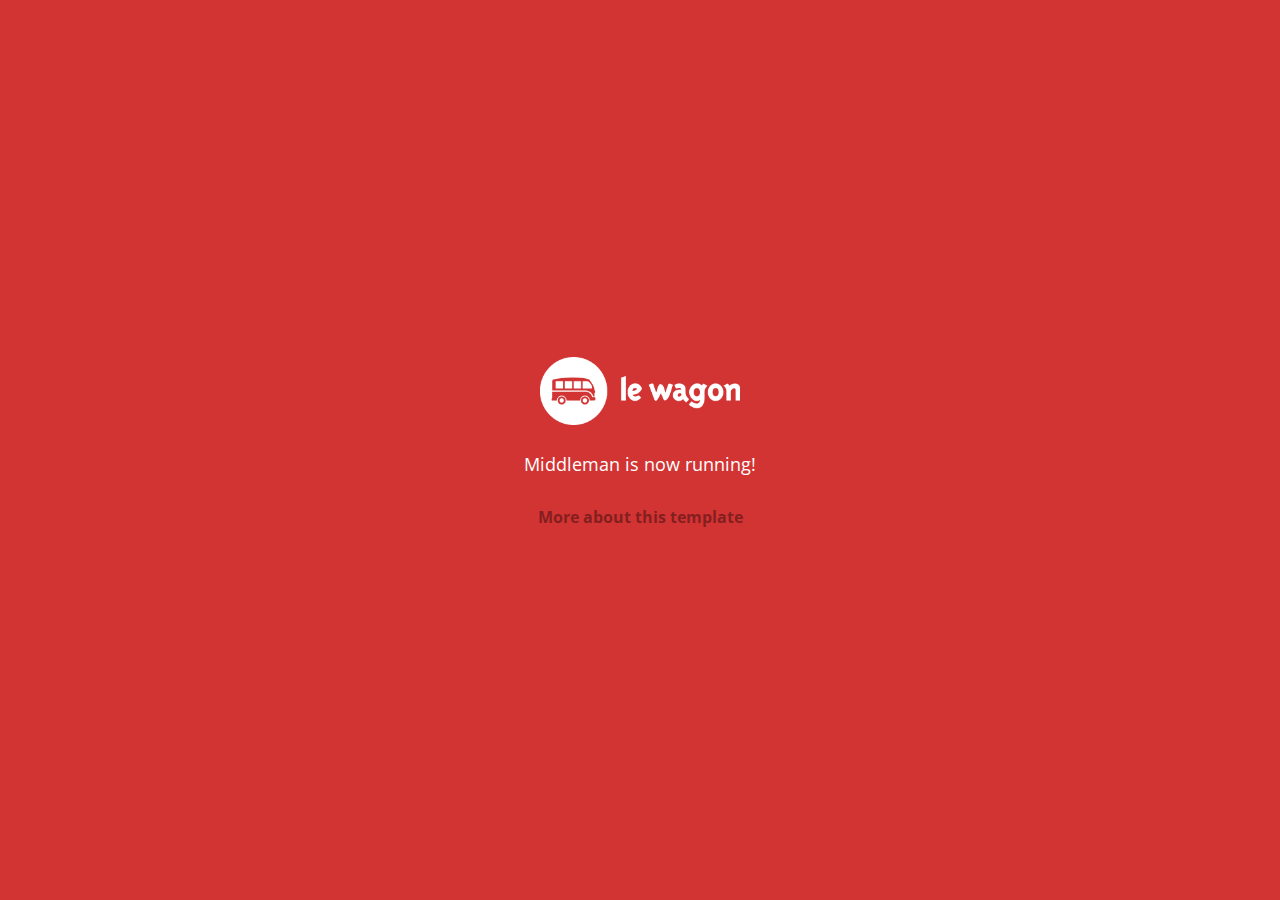
==== index.html @ 6f1a7b97 "Automated commit at 2018-03-19 13:56:42 UTC by middleman-deploy 2.0.0-alpha" ====
<!doctype html>
<html>
  <head>
    <meta charset="utf-8">
    <meta http-equiv="x-ua-compatible" content="ie=edge">
    <meta name="viewport"
          content="width=device-width, initial-scale=1, shrink-to-fit=no">
    <!-- Use the title from a page's frontmatter if it has one -->
    <title>Le Wagon - Middleman</title>
    <link href="stylesheets/application-3c48b980.css" rel="stylesheet" />
    <script src="javascripts/application-93de88c9.js"></script>
    <link href="images/favicon-f15af148.png" rel="icon" type="image/png" />
  </head>
  <body>
    <div id="home">
  <div class="home-content">
    <img src="images/logo-acc9c0ec.png" width="200" alt="Logo" />
    <p>
      Middleman is now running!
    </p>
    <p class="about">
      <a href="about.html">More about this template</a>
    </p>
  </div>
</div>

  </body>
</html>
---- stylesheets/application-3c48b980.css ----
@import url("https://fonts.googleapis.com/css?family=Open+Sans:400,300,700|Raleway:400,100,300,700,500");/*!
 * Bootstrap v3.3.7 (http://getbootstrap.com)
 * Copyright 2011-2016 Twitter, Inc.
 * Licensed under MIT (https://github.com/twbs/bootstrap/blob/master/LICENSE)
 *//*! normalize.css v3.0.3 | MIT License | github.com/necolas/normalize.css */html{font-family:sans-serif;-ms-text-size-adjust:100%;-webkit-text-size-adjust:100%}body{margin:0}article,aside,details,figcaption,figure,footer,header,hgroup,main,menu,nav,section,summary{display:block}audio,canvas,progress,video{display:inline-block;vertical-align:baseline}audio:not([controls]){display:none;height:0}[hidden],template{display:none}a{background-color:transparent}a:active,a:hover{outline:0}abbr[title]{border-bottom:1px dotted}b,strong{font-weight:bold}dfn{font-style:italic}h1{font-size:2em;margin:0.67em 0}mark{background:#ff0;color:#000}small{font-size:80%}sub,sup{font-size:75%;line-height:0;position:relative;vertical-align:baseline}sup{top:-0.5em}sub{bottom:-0.25em}img{border:0}svg:not(:root){overflow:hidden}figure{margin:1em 40px}hr{-webkit-box-sizing:content-box;box-sizing:content-box;height:0}pre{overflow:auto}code,kbd,pre,samp{font-family:monospace, monospace;font-size:1em}button,input,optgroup,select,textarea{color:inherit;font:inherit;margin:0}button{overflow:visible}button,select{text-transform:none}button,html input[type="button"],input[type="reset"],input[type="submit"]{-webkit-appearance:button;cursor:pointer}button[disabled],html input[disabled]{cursor:default}button::-moz-focus-inner,input::-moz-focus-inner{border:0;padding:0}input{line-height:normal}input[type="checkbox"],input[type="radio"]{-webkit-box-sizing:border-box;box-sizing:border-box;padding:0}input[type="number"]::-webkit-inner-spin-button,input[type="number"]::-webkit-outer-spin-button{height:auto}input[type="search"]{-webkit-appearance:textfield;-webkit-box-sizing:content-box;box-sizing:content-box}input[type="search"]::-webkit-search-cancel-button,input[type="search"]::-webkit-search-decoration{-webkit-appearance:none}fieldset{border:1px solid #c0c0c0;margin:0 2px;padding:0.35em 0.625em 0.75em}legend{border:0;padding:0}textarea{overflow:auto}optgroup{font-weight:bold}table{border-collapse:collapse;border-spacing:0}td,th{padding:0}/*! Source: https://github.com/h5bp/html5-boilerplate/blob/master/src/css/main.css */@media print{*,*:before,*:after{background:transparent !important;color:#000 !important;-webkit-box-shadow:none !important;box-shadow:none !important;text-shadow:none !important}a,a:visited{text-decoration:underline}a[href]:after{content:" (" attr(href) ")"}abbr[title]:after{content:" (" attr(title) ")"}a[href^="#"]:after,a[href^="javascript:"]:after{content:""}pre,blockquote{border:1px solid #999;page-break-inside:avoid}thead{display:table-header-group}tr,img{page-break-inside:avoid}img{max-width:100% !important}p,h2,h3{orphans:3;widows:3}h2,h3{page-break-after:avoid}.navbar{display:none}.btn>.caret,.dropup>.btn>.caret{border-top-color:#000 !important}.label{border:1px solid #000}.table{border-collapse:collapse !important}.table td,.table th{background-color:#fff !important}.table-bordered th,.table-bordered td{border:1px solid #ddd !important}}@font-face{font-family:'Glyphicons Halflings';src:url("../assets/bootstrap/glyphicons-halflings-regular-86b6f62b.eot");src:url("../assets/bootstrap/glyphicons-halflings-regular-86b6f62b.eot?#iefix") format("embedded-opentype"),url("../assets/bootstrap/glyphicons-halflings-regular-ca35b697.woff2") format("woff2"),url("../assets/bootstrap/glyphicons-halflings-regular-278e49a8.woff") format("woff"),url("../assets/bootstrap/glyphicons-halflings-regular-44bc1850.ttf") format("truetype"),url("../assets/bootstrap/glyphicons-halflings-regular-de51a849.svg#glyphicons_halflingsregular") format("svg")}.glyphicon{position:relative;top:1px;display:inline-block;font-family:'Glyphicons Halflings';font-style:normal;font-weight:normal;line-height:1;-webkit-font-smoothing:antialiased;-moz-osx-font-smoothing:grayscale}.glyphicon-asterisk:before{content:"\002a"}.glyphicon-plus:before{content:"\002b"}.glyphicon-euro:before,.glyphicon-eur:before{content:"\20ac"}.glyphicon-minus:before{content:"\2212"}.glyphicon-cloud:before{content:"\2601"}.glyphicon-envelope:before{content:"\2709"}.glyphicon-pencil:before{content:"\270f"}.glyphicon-glass:before{content:"\e001"}.glyphicon-music:before{content:"\e002"}.glyphicon-search:before{content:"\e003"}.glyphicon-heart:before{content:"\e005"}.glyphicon-star:before{content:"\e006"}.glyphicon-star-empty:before{content:"\e007"}.glyphicon-user:before{content:"\e008"}.glyphicon-film:before{content:"\e009"}.glyphicon-th-large:before{content:"\e010"}.glyphicon-th:before{content:"\e011"}.glyphicon-th-list:before{content:"\e012"}.glyphicon-ok:before{content:"\e013"}.glyphicon-remove:before{content:"\e014"}.glyphicon-zoom-in:before{content:"\e015"}.glyphicon-zoom-out:before{content:"\e016"}.glyphicon-off:before{content:"\e017"}.glyphicon-signal:before{content:"\e018"}.glyphicon-cog:before{content:"\e019"}.glyphicon-trash:before{content:"\e020"}.glyphicon-home:before{content:"\e021"}.glyphicon-file:before{content:"\e022"}.glyphicon-time:before{content:"\e023"}.glyphicon-road:before{content:"\e024"}.glyphicon-download-alt:before{content:"\e025"}.glyphicon-download:before{content:"\e026"}.glyphicon-upload:before{content:"\e027"}.glyphicon-inbox:before{content:"\e028"}.glyphicon-play-circle:before{content:"\e029"}.glyphicon-repeat:before{content:"\e030"}.glyphicon-refresh:before{content:"\e031"}.glyphicon-list-alt:before{content:"\e032"}.glyphicon-lock:before{content:"\e033"}.glyphicon-flag:before{content:"\e034"}.glyphicon-headphones:before{content:"\e035"}.glyphicon-volume-off:before{content:"\e036"}.glyphicon-volume-down:before{content:"\e037"}.glyphicon-volume-up:before{content:"\e038"}.glyphicon-qrcode:before{content:"\e039"}.glyphicon-barcode:before{content:"\e040"}.glyphicon-tag:before{content:"\e041"}.glyphicon-tags:before{content:"\e042"}.glyphicon-book:before{content:"\e043"}.glyphicon-bookmark:before{content:"\e044"}.glyphicon-print:before{content:"\e045"}.glyphicon-camera:before{content:"\e046"}.glyphicon-font:before{content:"\e047"}.glyphicon-bold:before{content:"\e048"}.glyphicon-italic:before{content:"\e049"}.glyphicon-text-height:before{content:"\e050"}.glyphicon-text-width:before{content:"\e051"}.glyphicon-align-left:before{content:"\e052"}.glyphicon-align-center:before{content:"\e053"}.glyphicon-align-right:before{content:"\e054"}.glyphicon-align-justify:before{content:"\e055"}.glyphicon-list:before{content:"\e056"}.glyphicon-indent-left:before{content:"\e057"}.glyphicon-indent-right:before{content:"\e058"}.glyphicon-facetime-video:before{content:"\e059"}.glyphicon-picture:before{content:"\e060"}.glyphicon-map-marker:before{content:"\e062"}.glyphicon-adjust:before{content:"\e063"}.glyphicon-tint:before{content:"\e064"}.glyphicon-edit:before{content:"\e065"}.glyphicon-share:before{content:"\e066"}.glyphicon-check:before{content:"\e067"}.glyphicon-move:before{content:"\e068"}.glyphicon-step-backward:before{content:"\e069"}.glyphicon-fast-backward:before{content:"\e070"}.glyphicon-backward:before{content:"\e071"}.glyphicon-play:before{content:"\e072"}.glyphicon-pause:before{content:"\e073"}.glyphicon-stop:before{content:"\e074"}.glyphicon-forward:before{content:"\e075"}.glyphicon-fast-forward:before{content:"\e076"}.glyphicon-step-forward:before{content:"\e077"}.glyphicon-eject:before{content:"\e078"}.glyphicon-chevron-left:before{content:"\e079"}.glyphicon-chevron-right:before{content:"\e080"}.glyphicon-plus-sign:before{content:"\e081"}.glyphicon-minus-sign:before{content:"\e082"}.glyphicon-remove-sign:before{content:"\e083"}.glyphicon-ok-sign:before{content:"\e084"}.glyphicon-question-sign:before{content:"\e085"}.glyphicon-info-sign:before{content:"\e086"}.glyphicon-screenshot:before{content:"\e087"}.glyphicon-remove-circle:before{content:"\e088"}.glyphicon-ok-circle:before{content:"\e089"}.glyphicon-ban-circle:before{content:"\e090"}.glyphicon-arrow-left:before{content:"\e091"}.glyphicon-arrow-right:before{content:"\e092"}.glyphicon-arrow-up:before{content:"\e093"}.glyphicon-arrow-down:before{content:"\e094"}.glyphicon-share-alt:before{content:"\e095"}.glyphicon-resize-full:before{content:"\e096"}.glyphicon-resize-small:before{content:"\e097"}.glyphicon-exclamation-sign:before{content:"\e101"}.glyphicon-gift:before{content:"\e102"}.glyphicon-leaf:before{content:"\e103"}.glyphicon-fire:before{content:"\e104"}.glyphicon-eye-open:before{content:"\e105"}.glyphicon-eye-close:before{content:"\e106"}.glyphicon-warning-sign:before{content:"\e107"}.glyphicon-plane:before{content:"\e108"}.glyphicon-calendar:before{content:"\e109"}.glyphicon-random:before{content:"\e110"}.glyphicon-comment:before{content:"\e111"}.glyphicon-magnet:before{content:"\e112"}.glyphicon-chevron-up:before{content:"\e113"}.glyphicon-chevron-down:before{content:"\e114"}.glyphicon-retweet:before{content:"\e115"}.glyphicon-shopping-cart:before{content:"\e116"}.glyphicon-folder-close:before{content:"\e117"}.glyphicon-folder-open:before{content:"\e118"}.glyphicon-resize-vertical:before{content:"\e119"}.glyphicon-resize-horizontal:before{content:"\e120"}.glyphicon-hdd:before{content:"\e121"}.glyphicon-bullhorn:before{content:"\e122"}.glyphicon-bell:before{content:"\e123"}.glyphicon-certificate:before{content:"\e124"}.glyphicon-thumbs-up:before{content:"\e125"}.glyphicon-thumbs-down:before{content:"\e126"}.glyphicon-hand-right:before{content:"\e127"}.glyphicon-hand-left:before{content:"\e128"}.glyphicon-hand-up:before{content:"\e129"}.glyphicon-hand-down:before{content:"\e130"}.glyphicon-circle-arrow-right:before{content:"\e131"}.glyphicon-circle-arrow-left:before{content:"\e132"}.glyphicon-circle-arrow-up:before{content:"\e133"}.glyphicon-circle-arrow-down:before{content:"\e134"}.glyphicon-globe:before{content:"\e135"}.glyphicon-wrench:before{content:"\e136"}.glyphicon-tasks:before{content:"\e137"}.glyphicon-filter:before{content:"\e138"}.glyphicon-briefcase:before{content:"\e139"}.glyphicon-fullscreen:before{content:"\e140"}.glyphicon-dashboard:before{content:"\e141"}.glyphicon-paperclip:before{content:"\e142"}.glyphicon-heart-empty:before{content:"\e143"}.glyphicon-link:before{content:"\e144"}.glyphicon-phone:before{content:"\e145"}.glyphicon-pushpin:before{content:"\e146"}.glyphicon-usd:before{content:"\e148"}.glyphicon-gbp:before{content:"\e149"}.glyphicon-sort:before{content:"\e150"}.glyphicon-sort-by-alphabet:before{content:"\e151"}.glyphicon-sort-by-alphabet-alt:before{content:"\e152"}.glyphicon-sort-by-order:before{content:"\e153"}.glyphicon-sort-by-order-alt:before{content:"\e154"}.glyphicon-sort-by-attributes:before{content:"\e155"}.glyphicon-sort-by-attributes-alt:before{content:"\e156"}.glyphicon-unchecked:before{content:"\e157"}.glyphicon-expand:before{content:"\e158"}.glyphicon-collapse-down:before{content:"\e159"}.glyphicon-collapse-up:before{content:"\e160"}.glyphicon-log-in:before{content:"\e161"}.glyphicon-flash:before{content:"\e162"}.glyphicon-log-out:before{content:"\e163"}.glyphicon-new-window:before{content:"\e164"}.glyphicon-record:before{content:"\e165"}.glyphicon-save:before{content:"\e166"}.glyphicon-open:before{content:"\e167"}.glyphicon-saved:before{content:"\e168"}.glyphicon-import:before{content:"\e169"}.glyphicon-export:before{content:"\e170"}.glyphicon-send:before{content:"\e171"}.glyphicon-floppy-disk:before{content:"\e172"}.glyphicon-floppy-saved:before{content:"\e173"}.glyphicon-floppy-remove:before{content:"\e174"}.glyphicon-floppy-save:before{content:"\e175"}.glyphicon-floppy-open:before{content:"\e176"}.glyphicon-credit-card:before{content:"\e177"}.glyphicon-transfer:before{content:"\e178"}.glyphicon-cutlery:before{content:"\e179"}.glyphicon-header:before{content:"\e180"}.glyphicon-compressed:before{content:"\e181"}.glyphicon-earphone:before{content:"\e182"}.glyphicon-phone-alt:before{content:"\e183"}.glyphicon-tower:before{content:"\e184"}.glyphicon-stats:before{content:"\e185"}.glyphicon-sd-video:before{content:"\e186"}.glyphicon-hd-video:before{content:"\e187"}.glyphicon-subtitles:before{content:"\e188"}.glyphicon-sound-stereo:before{content:"\e189"}.glyphicon-sound-dolby:before{content:"\e190"}.glyphicon-sound-5-1:before{content:"\e191"}.glyphicon-sound-6-1:before{content:"\e192"}.glyphicon-sound-7-1:before{content:"\e193"}.glyphicon-copyright-mark:before{content:"\e194"}.glyphicon-registration-mark:before{content:"\e195"}.glyphicon-cloud-download:before{content:"\e197"}.glyphicon-cloud-upload:before{content:"\e198"}.glyphicon-tree-conifer:before{content:"\e199"}.glyphicon-tree-deciduous:before{content:"\e200"}.glyphicon-cd:before{content:"\e201"}.glyphicon-save-file:before{content:"\e202"}.glyphicon-open-file:before{content:"\e203"}.glyphicon-level-up:before{content:"\e204"}.glyphicon-copy:before{content:"\e205"}.glyphicon-paste:before{content:"\e206"}.glyphicon-alert:before{content:"\e209"}.glyphicon-equalizer:before{content:"\e210"}.glyphicon-king:before{content:"\e211"}.glyphicon-queen:before{content:"\e212"}.glyphicon-pawn:before{content:"\e213"}.glyphicon-bishop:before{content:"\e214"}.glyphicon-knight:before{content:"\e215"}.glyphicon-baby-formula:before{content:"\e216"}.glyphicon-tent:before{content:"\26fa"}.glyphicon-blackboard:before{content:"\e218"}.glyphicon-bed:before{content:"\e219"}.glyphicon-apple:before{content:"\f8ff"}.glyphicon-erase:before{content:"\e221"}.glyphicon-hourglass:before{content:"\231b"}.glyphicon-lamp:before{content:"\e223"}.glyphicon-duplicate:before{content:"\e224"}.glyphicon-piggy-bank:before{content:"\e225"}.glyphicon-scissors:before{content:"\e226"}.glyphicon-bitcoin:before{content:"\e227"}.glyphicon-btc:before{content:"\e227"}.glyphicon-xbt:before{content:"\e227"}.glyphicon-yen:before{content:"\00a5"}.glyphicon-jpy:before{content:"\00a5"}.glyphicon-ruble:before{content:"\20bd"}.glyphicon-rub:before{content:"\20bd"}.glyphicon-scale:before{content:"\e230"}.glyphicon-ice-lolly:before{content:"\e231"}.glyphicon-ice-lolly-tasted:before{content:"\e232"}.glyphicon-education:before{content:"\e233"}.glyphicon-option-horizontal:before{content:"\e234"}.glyphicon-option-vertical:before{content:"\e235"}.glyphicon-menu-hamburger:before{content:"\e236"}.glyphicon-modal-window:before{content:"\e237"}.glyphicon-oil:before{content:"\e238"}.glyphicon-grain:before{content:"\e239"}.glyphicon-sunglasses:before{content:"\e240"}.glyphicon-text-size:before{content:"\e241"}.glyphicon-text-color:before{content:"\e242"}.glyphicon-text-background:before{content:"\e243"}.glyphicon-object-align-top:before{content:"\e244"}.glyphicon-object-align-bottom:before{content:"\e245"}.glyphicon-object-align-horizontal:before{content:"\e246"}.glyphicon-object-align-left:before{content:"\e247"}.glyphicon-object-align-vertical:before{content:"\e248"}.glyphicon-object-align-right:before{content:"\e249"}.glyphicon-triangle-right:before{content:"\e250"}.glyphicon-triangle-left:before{content:"\e251"}.glyphicon-triangle-bottom:before{content:"\e252"}.glyphicon-triangle-top:before{content:"\e253"}.glyphicon-console:before{content:"\e254"}.glyphicon-superscript:before{content:"\e255"}.glyphicon-subscript:before{content:"\e256"}.glyphicon-menu-left:before{content:"\e257"}.glyphicon-menu-right:before{content:"\e258"}.glyphicon-menu-down:before{content:"\e259"}.glyphicon-menu-up:before{content:"\e260"}*{-webkit-box-sizing:border-box;box-sizing:border-box}*:before,*:after{-webkit-box-sizing:border-box;box-sizing:border-box}html{font-size:10px;-webkit-tap-highlight-color:transparent}body{font-family:"Open Sans", "Helvetica", "sans-serif";font-size:18px;line-height:1.42857143;color:#333333;background-color:#F4F4F4}input,button,select,textarea{font-family:inherit;font-size:inherit;line-height:inherit}a{color:#469AE0;text-decoration:none}a:hover,a:focus{color:#1f74ba;text-decoration:underline}a:focus{outline:5px auto -webkit-focus-ring-color;outline-offset:-2px}figure{margin:0}img{vertical-align:middle}.img-responsive{display:block;max-width:100%;height:auto}.img-rounded{border-radius:2px}.img-thumbnail{padding:4px;line-height:1.42857143;background-color:#F4F4F4;border:1px solid #ddd;border-radius:2px;-webkit-transition:all 0.2s ease-in-out;transition:all 0.2s ease-in-out;display:inline-block;max-width:100%;height:auto}.img-circle{border-radius:50%}hr{margin-top:25px;margin-bottom:25px;border:0;border-top:1px solid #eeeeee}.sr-only{position:absolute;width:1px;height:1px;margin:-1px;padding:0;overflow:hidden;clip:rect(0, 0, 0, 0);border:0}.sr-only-focusable:active,.sr-only-focusable:focus{position:static;width:auto;height:auto;margin:0;overflow:visible;clip:auto}[role="button"]{cursor:pointer}h1,h2,h3,h4,h5,h6,.h1,.h2,.h3,.h4,.h5,.h6{font-family:"Raleway", "Helvetica", "sans-serif";font-weight:500;line-height:1.1;color:inherit}h1 small,h1 .small,h2 small,h2 .small,h3 small,h3 .small,h4 small,h4 .small,h5 small,h5 .small,h6 small,h6 .small,.h1 small,.h1 .small,.h2 small,.h2 .small,.h3 small,.h3 .small,.h4 small,.h4 .small,.h5 small,.h5 .small,.h6 small,.h6 .small{font-weight:normal;line-height:1;color:#777777}h1,.h1,h2,.h2,h3,.h3{margin-top:25px;margin-bottom:12.5px}h1 small,h1 .small,.h1 small,.h1 .small,h2 small,h2 .small,.h2 small,.h2 .small,h3 small,h3 .small,.h3 small,.h3 .small{font-size:65%}h4,.h4,h5,.h5,h6,.h6{margin-top:12.5px;margin-bottom:12.5px}h4 small,h4 .small,.h4 small,.h4 .small,h5 small,h5 .small,.h5 small,.h5 .small,h6 small,h6 .small,.h6 small,.h6 .small{font-size:75%}h1,.h1{font-size:46px}h2,.h2{font-size:38px}h3,.h3{font-size:31px}h4,.h4{font-size:23px}h5,.h5{font-size:18px}h6,.h6{font-size:16px}p{margin:0 0 12.5px}.lead{margin-bottom:25px;font-size:20px;font-weight:300;line-height:1.4}@media (min-width: 768px){.lead{font-size:27px}}small,.small{font-size:88%}mark,.mark{background-color:#fcf8e3;padding:.2em}.text-left{text-align:left}.text-right{text-align:right}.text-center{text-align:center}.text-justify{text-align:justify}.text-nowrap{white-space:nowrap}.text-lowercase{text-transform:lowercase}.text-uppercase,.initialism{text-transform:uppercase}.text-capitalize{text-transform:capitalize}.text-muted{color:#777777}.text-primary{color:#469AE0}a.text-primary:hover,a.text-primary:focus{color:#2381d0}.text-success{color:#3c763d}a.text-success:hover,a.text-success:focus{color:#2b542c}.text-info{color:#31708f}a.text-info:hover,a.text-info:focus{color:#245269}.text-warning{color:#8a6d3b}a.text-warning:hover,a.text-warning:focus{color:#66512c}.text-danger{color:#a94442}a.text-danger:hover,a.text-danger:focus{color:#843534}.bg-primary{color:#fff}.bg-primary{background-color:#469AE0}a.bg-primary:hover,a.bg-primary:focus{background-color:#2381d0}.bg-success{background-color:#dff0d8}a.bg-success:hover,a.bg-success:focus{background-color:#c1e2b3}.bg-info{background-color:#d9edf7}a.bg-info:hover,a.bg-info:focus{background-color:#afd9ee}.bg-warning{background-color:#fcf8e3}a.bg-warning:hover,a.bg-warning:focus{background-color:#f7ecb5}.bg-danger{background-color:#f2dede}a.bg-danger:hover,a.bg-danger:focus{background-color:#e4b9b9}.page-header{padding-bottom:11.5px;margin:50px 0 25px;border-bottom:1px solid #eeeeee}ul,ol{margin-top:0;margin-bottom:12.5px}ul ul,ul ol,ol ul,ol ol{margin-bottom:0}.list-unstyled{padding-left:0;list-style:none}.list-inline{padding-left:0;list-style:none;margin-left:-5px}.list-inline>li{display:inline-block;padding-left:5px;padding-right:5px}dl{margin-top:0;margin-bottom:25px}dt,dd{line-height:1.42857143}dt{font-weight:bold}dd{margin-left:0}.dl-horizontal dd:before,.dl-horizontal dd:after{content:" ";display:table}.dl-horizontal dd:after{clear:both}@media (min-width: 768px){.dl-horizontal dt{float:left;width:160px;clear:left;text-align:right;overflow:hidden;text-overflow:ellipsis;white-space:nowrap}.dl-horizontal dd{margin-left:180px}}abbr[title],abbr[data-original-title]{cursor:help;border-bottom:1px dotted #777777}.initialism{font-size:90%}blockquote{padding:12.5px 25px;margin:0 0 25px;font-size:22.5px;border-left:5px solid #eeeeee}blockquote p:last-child,blockquote ul:last-child,blockquote ol:last-child{margin-bottom:0}blockquote footer,blockquote small,blockquote .small{display:block;font-size:80%;line-height:1.42857143;color:#777777}blockquote footer:before,blockquote small:before,blockquote .small:before{content:'\2014 \00A0'}.blockquote-reverse,blockquote.pull-right{padding-right:15px;padding-left:0;border-right:5px solid #eeeeee;border-left:0;text-align:right}.blockquote-reverse footer:before,.blockquote-reverse small:before,.blockquote-reverse .small:before,blockquote.pull-right footer:before,blockquote.pull-right small:before,blockquote.pull-right .small:before{content:''}.blockquote-reverse footer:after,.blockquote-reverse small:after,.blockquote-reverse .small:after,blockquote.pull-right footer:after,blockquote.pull-right small:after,blockquote.pull-right .small:after{content:'\00A0 \2014'}address{margin-bottom:25px;font-style:normal;line-height:1.42857143}code,kbd,pre,samp{font-family:Menlo, Monaco, Consolas, "Courier New", monospace}code{padding:2px 4px;font-size:90%;color:#c7254e;background-color:#f9f2f4;border-radius:2px}kbd{padding:2px 4px;font-size:90%;color:#fff;background-color:#333;border-radius:2px;-webkit-box-shadow:inset 0 -1px 0 rgba(0,0,0,0.25);box-shadow:inset 0 -1px 0 rgba(0,0,0,0.25)}kbd kbd{padding:0;font-size:100%;font-weight:bold;-webkit-box-shadow:none;box-shadow:none}pre{display:block;padding:12px;margin:0 0 12.5px;font-size:17px;line-height:1.42857143;word-break:break-all;word-wrap:break-word;color:#333333;background-color:#f5f5f5;border:1px solid #ccc;border-radius:2px}pre code{padding:0;font-size:inherit;color:inherit;white-space:pre-wrap;background-color:transparent;border-radius:0}.pre-scrollable{max-height:340px;overflow-y:scroll}.container{margin-right:auto;margin-left:auto;padding-left:15px;padding-right:15px}.container:before,.container:after{content:" ";display:table}.container:after{clear:both}@media (min-width: 768px){.container{width:750px}}@media (min-width: 992px){.container{width:970px}}@media (min-width: 1200px){.container{width:1170px}}.container-fluid{margin-right:auto;margin-left:auto;padding-left:15px;padding-right:15px}.container-fluid:before,.container-fluid:after{content:" ";display:table}.container-fluid:after{clear:both}.row{margin-left:-15px;margin-right:-15px}.row:before,.row:after{content:" ";display:table}.row:after{clear:both}.col-xs-1,.col-sm-1,.col-md-1,.col-lg-1,.col-xs-2,.col-sm-2,.col-md-2,.col-lg-2,.col-xs-3,.col-sm-3,.col-md-3,.col-lg-3,.col-xs-4,.col-sm-4,.col-md-4,.col-lg-4,.col-xs-5,.col-sm-5,.col-md-5,.col-lg-5,.col-xs-6,.col-sm-6,.col-md-6,.col-lg-6,.col-xs-7,.col-sm-7,.col-md-7,.col-lg-7,.col-xs-8,.col-sm-8,.col-md-8,.col-lg-8,.col-xs-9,.col-sm-9,.col-md-9,.col-lg-9,.col-xs-10,.col-sm-10,.col-md-10,.col-lg-10,.col-xs-11,.col-sm-11,.col-md-11,.col-lg-11,.col-xs-12,.col-sm-12,.col-md-12,.col-lg-12{position:relative;min-height:1px;padding-left:15px;padding-right:15px}.col-xs-1,.col-xs-2,.col-xs-3,.col-xs-4,.col-xs-5,.col-xs-6,.col-xs-7,.col-xs-8,.col-xs-9,.col-xs-10,.col-xs-11,.col-xs-12{float:left}.col-xs-1{width:8.33333333%}.col-xs-2{width:16.66666667%}.col-xs-3{width:25%}.col-xs-4{width:33.33333333%}.col-xs-5{width:41.66666667%}.col-xs-6{width:50%}.col-xs-7{width:58.33333333%}.col-xs-8{width:66.66666667%}.col-xs-9{width:75%}.col-xs-10{width:83.33333333%}.col-xs-11{width:91.66666667%}.col-xs-12{width:100%}.col-xs-pull-0{right:auto}.col-xs-pull-1{right:8.33333333%}.col-xs-pull-2{right:16.66666667%}.col-xs-pull-3{right:25%}.col-xs-pull-4{right:33.33333333%}.col-xs-pull-5{right:41.66666667%}.col-xs-pull-6{right:50%}.col-xs-pull-7{right:58.33333333%}.col-xs-pull-8{right:66.66666667%}.col-xs-pull-9{right:75%}.col-xs-pull-10{right:83.33333333%}.col-xs-pull-11{right:91.66666667%}.col-xs-pull-12{right:100%}.col-xs-push-0{left:auto}.col-xs-push-1{left:8.33333333%}.col-xs-push-2{left:16.66666667%}.col-xs-push-3{left:25%}.col-xs-push-4{left:33.33333333%}.col-xs-push-5{left:41.66666667%}.col-xs-push-6{left:50%}.col-xs-push-7{left:58.33333333%}.col-xs-push-8{left:66.66666667%}.col-xs-push-9{left:75%}.col-xs-push-10{left:83.33333333%}.col-xs-push-11{left:91.66666667%}.col-xs-push-12{left:100%}.col-xs-offset-0{margin-left:0%}.col-xs-offset-1{margin-left:8.33333333%}.col-xs-offset-2{margin-left:16.66666667%}.col-xs-offset-3{margin-left:25%}.col-xs-offset-4{margin-left:33.33333333%}.col-xs-offset-5{margin-left:41.66666667%}.col-xs-offset-6{margin-left:50%}.col-xs-offset-7{margin-left:58.33333333%}.col-xs-offset-8{margin-left:66.66666667%}.col-xs-offset-9{margin-left:75%}.col-xs-offset-10{margin-left:83.33333333%}.col-xs-offset-11{margin-left:91.66666667%}.col-xs-offset-12{margin-left:100%}@media (min-width: 768px){.col-sm-1,.col-sm-2,.col-sm-3,.col-sm-4,.col-sm-5,.col-sm-6,.col-sm-7,.col-sm-8,.col-sm-9,.col-sm-10,.col-sm-11,.col-sm-12{float:left}.col-sm-1{width:8.33333333%}.col-sm-2{width:16.66666667%}.col-sm-3{width:25%}.col-sm-4{width:33.33333333%}.col-sm-5{width:41.66666667%}.col-sm-6{width:50%}.col-sm-7{width:58.33333333%}.col-sm-8{width:66.66666667%}.col-sm-9{width:75%}.col-sm-10{width:83.33333333%}.col-sm-11{width:91.66666667%}.col-sm-12{width:100%}.col-sm-pull-0{right:auto}.col-sm-pull-1{right:8.33333333%}.col-sm-pull-2{right:16.66666667%}.col-sm-pull-3{right:25%}.col-sm-pull-4{right:33.33333333%}.col-sm-pull-5{right:41.66666667%}.col-sm-pull-6{right:50%}.col-sm-pull-7{right:58.33333333%}.col-sm-pull-8{right:66.66666667%}.col-sm-pull-9{right:75%}.col-sm-pull-10{right:83.33333333%}.col-sm-pull-11{right:91.66666667%}.col-sm-pull-12{right:100%}.col-sm-push-0{left:auto}.col-sm-push-1{left:8.33333333%}.col-sm-push-2{left:16.66666667%}.col-sm-push-3{left:25%}.col-sm-push-4{left:33.33333333%}.col-sm-push-5{left:41.66666667%}.col-sm-push-6{left:50%}.col-sm-push-7{left:58.33333333%}.col-sm-push-8{left:66.66666667%}.col-sm-push-9{left:75%}.col-sm-push-10{left:83.33333333%}.col-sm-push-11{left:91.66666667%}.col-sm-push-12{left:100%}.col-sm-offset-0{margin-left:0%}.col-sm-offset-1{margin-left:8.33333333%}.col-sm-offset-2{margin-left:16.66666667%}.col-sm-offset-3{margin-left:25%}.col-sm-offset-4{margin-left:33.33333333%}.col-sm-offset-5{margin-left:41.66666667%}.col-sm-offset-6{margin-left:50%}.col-sm-offset-7{margin-left:58.33333333%}.col-sm-offset-8{margin-left:66.66666667%}.col-sm-offset-9{margin-left:75%}.col-sm-offset-10{margin-left:83.33333333%}.col-sm-offset-11{margin-left:91.66666667%}.col-sm-offset-12{margin-left:100%}}@media (min-width: 992px){.col-md-1,.col-md-2,.col-md-3,.col-md-4,.col-md-5,.col-md-6,.col-md-7,.col-md-8,.col-md-9,.col-md-10,.col-md-11,.col-md-12{float:left}.col-md-1{width:8.33333333%}.col-md-2{width:16.66666667%}.col-md-3{width:25%}.col-md-4{width:33.33333333%}.col-md-5{width:41.66666667%}.col-md-6{width:50%}.col-md-7{width:58.33333333%}.col-md-8{width:66.66666667%}.col-md-9{width:75%}.col-md-10{width:83.33333333%}.col-md-11{width:91.66666667%}.col-md-12{width:100%}.col-md-pull-0{right:auto}.col-md-pull-1{right:8.33333333%}.col-md-pull-2{right:16.66666667%}.col-md-pull-3{right:25%}.col-md-pull-4{right:33.33333333%}.col-md-pull-5{right:41.66666667%}.col-md-pull-6{right:50%}.col-md-pull-7{right:58.33333333%}.col-md-pull-8{right:66.66666667%}.col-md-pull-9{right:75%}.col-md-pull-10{right:83.33333333%}.col-md-pull-11{right:91.66666667%}.col-md-pull-12{right:100%}.col-md-push-0{left:auto}.col-md-push-1{left:8.33333333%}.col-md-push-2{left:16.66666667%}.col-md-push-3{left:25%}.col-md-push-4{left:33.33333333%}.col-md-push-5{left:41.66666667%}.col-md-push-6{left:50%}.col-md-push-7{left:58.33333333%}.col-md-push-8{left:66.66666667%}.col-md-push-9{left:75%}.col-md-push-10{left:83.33333333%}.col-md-push-11{left:91.66666667%}.col-md-push-12{left:100%}.col-md-offset-0{margin-left:0%}.col-md-offset-1{margin-left:8.33333333%}.col-md-offset-2{margin-left:16.66666667%}.col-md-offset-3{margin-left:25%}.col-md-offset-4{margin-left:33.33333333%}.col-md-offset-5{margin-left:41.66666667%}.col-md-offset-6{margin-left:50%}.col-md-offset-7{margin-left:58.33333333%}.col-md-offset-8{margin-left:66.66666667%}.col-md-offset-9{margin-left:75%}.col-md-offset-10{margin-left:83.33333333%}.col-md-offset-11{margin-left:91.66666667%}.col-md-offset-12{margin-left:100%}}@media (min-width: 1200px){.col-lg-1,.col-lg-2,.col-lg-3,.col-lg-4,.col-lg-5,.col-lg-6,.col-lg-7,.col-lg-8,.col-lg-9,.col-lg-10,.col-lg-11,.col-lg-12{float:left}.col-lg-1{width:8.33333333%}.col-lg-2{width:16.66666667%}.col-lg-3{width:25%}.col-lg-4{width:33.33333333%}.col-lg-5{width:41.66666667%}.col-lg-6{width:50%}.col-lg-7{width:58.33333333%}.col-lg-8{width:66.66666667%}.col-lg-9{width:75%}.col-lg-10{width:83.33333333%}.col-lg-11{width:91.66666667%}.col-lg-12{width:100%}.col-lg-pull-0{right:auto}.col-lg-pull-1{right:8.33333333%}.col-lg-pull-2{right:16.66666667%}.col-lg-pull-3{right:25%}.col-lg-pull-4{right:33.33333333%}.col-lg-pull-5{right:41.66666667%}.col-lg-pull-6{right:50%}.col-lg-pull-7{right:58.33333333%}.col-lg-pull-8{right:66.66666667%}.col-lg-pull-9{right:75%}.col-lg-pull-10{right:83.33333333%}.col-lg-pull-11{right:91.66666667%}.col-lg-pull-12{right:100%}.col-lg-push-0{left:auto}.col-lg-push-1{left:8.33333333%}.col-lg-push-2{left:16.66666667%}.col-lg-push-3{left:25%}.col-lg-push-4{left:33.33333333%}.col-lg-push-5{left:41.66666667%}.col-lg-push-6{left:50%}.col-lg-push-7{left:58.33333333%}.col-lg-push-8{left:66.66666667%}.col-lg-push-9{left:75%}.col-lg-push-10{left:83.33333333%}.col-lg-push-11{left:91.66666667%}.col-lg-push-12{left:100%}.col-lg-offset-0{margin-left:0%}.col-lg-offset-1{margin-left:8.33333333%}.col-lg-offset-2{margin-left:16.66666667%}.col-lg-offset-3{margin-left:25%}.col-lg-offset-4{margin-left:33.33333333%}.col-lg-offset-5{margin-left:41.66666667%}.col-lg-offset-6{margin-left:50%}.col-lg-offset-7{margin-left:58.33333333%}.col-lg-offset-8{margin-left:66.66666667%}.col-lg-offset-9{margin-left:75%}.col-lg-offset-10{margin-left:83.33333333%}.col-lg-offset-11{margin-left:91.66666667%}.col-lg-offset-12{margin-left:100%}}table{background-color:transparent}caption{padding-top:8px;padding-bottom:8px;color:#777777;text-align:left}th{text-align:left}.table{width:100%;max-width:100%;margin-bottom:25px}.table>thead>tr>th,.table>thead>tr>td,.table>tbody>tr>th,.table>tbody>tr>td,.table>tfoot>tr>th,.table>tfoot>tr>td{padding:8px;line-height:1.42857143;vertical-align:top;border-top:1px solid #ddd}.table>thead>tr>th{vertical-align:bottom;border-bottom:2px solid #ddd}.table>caption+thead>tr:first-child>th,.table>caption+thead>tr:first-child>td,.table>colgroup+thead>tr:first-child>th,.table>colgroup+thead>tr:first-child>td,.table>thead:first-child>tr:first-child>th,.table>thead:first-child>tr:first-child>td{border-top:0}.table>tbody+tbody{border-top:2px solid #ddd}.table .table{background-color:#F4F4F4}.table-condensed>thead>tr>th,.table-condensed>thead>tr>td,.table-condensed>tbody>tr>th,.table-condensed>tbody>tr>td,.table-condensed>tfoot>tr>th,.table-condensed>tfoot>tr>td{padding:5px}.table-bordered{border:1px solid #ddd}.table-bordered>thead>tr>th,.table-bordered>thead>tr>td,.table-bordered>tbody>tr>th,.table-bordered>tbody>tr>td,.table-bordered>tfoot>tr>th,.table-bordered>tfoot>tr>td{border:1px solid #ddd}.table-bordered>thead>tr>th,.table-bordered>thead>tr>td{border-bottom-width:2px}.table-striped>tbody>tr:nth-of-type(odd){background-color:#f9f9f9}.table-hover>tbody>tr:hover{background-color:#f5f5f5}table col[class*="col-"]{position:static;float:none;display:table-column}table td[class*="col-"],table th[class*="col-"]{position:static;float:none;display:table-cell}.table>thead>tr>td.active,.table>thead>tr>th.active,.table>thead>tr.active>td,.table>thead>tr.active>th,.table>tbody>tr>td.active,.table>tbody>tr>th.active,.table>tbody>tr.active>td,.table>tbody>tr.active>th,.table>tfoot>tr>td.active,.table>tfoot>tr>th.active,.table>tfoot>tr.active>td,.table>tfoot>tr.active>th{background-color:#f5f5f5}.table-hover>tbody>tr>td.active:hover,.table-hover>tbody>tr>th.active:hover,.table-hover>tbody>tr.active:hover>td,.table-hover>tbody>tr:hover>.active,.table-hover>tbody>tr.active:hover>th{background-color:#e8e8e8}.table>thead>tr>td.success,.table>thead>tr>th.success,.table>thead>tr.success>td,.table>thead>tr.success>th,.table>tbody>tr>td.success,.table>tbody>tr>th.success,.table>tbody>tr.success>td,.table>tbody>tr.success>th,.table>tfoot>tr>td.success,.table>tfoot>tr>th.success,.table>tfoot>tr.success>td,.table>tfoot>tr.success>th{background-color:#dff0d8}.table-hover>tbody>tr>td.success:hover,.table-hover>tbody>tr>th.success:hover,.table-hover>tbody>tr.success:hover>td,.table-hover>tbody>tr:hover>.success,.table-hover>tbody>tr.success:hover>th{background-color:#d0e9c6}.table>thead>tr>td.info,.table>thead>tr>th.info,.table>thead>tr.info>td,.table>thead>tr.info>th,.table>tbody>tr>td.info,.table>tbody>tr>th.info,.table>tbody>tr.info>td,.table>tbody>tr.info>th,.table>tfoot>tr>td.info,.table>tfoot>tr>th.info,.table>tfoot>tr.info>td,.table>tfoot>tr.info>th{background-color:#d9edf7}.table-hover>tbody>tr>td.info:hover,.table-hover>tbody>tr>th.info:hover,.table-hover>tbody>tr.info:hover>td,.table-hover>tbody>tr:hover>.info,.table-hover>tbody>tr.info:hover>th{background-color:#c4e3f3}.table>thead>tr>td.warning,.table>thead>tr>th.warning,.table>thead>tr.warning>td,.table>thead>tr.warning>th,.table>tbody>tr>td.warning,.table>tbody>tr>th.warning,.table>tbody>tr.warning>td,.table>tbody>tr.warning>th,.table>tfoot>tr>td.warning,.table>tfoot>tr>th.warning,.table>tfoot>tr.warning>td,.table>tfoot>tr.warning>th{background-color:#fcf8e3}.table-hover>tbody>tr>td.warning:hover,.table-hover>tbody>tr>th.warning:hover,.table-hover>tbody>tr.warning:hover>td,.table-hover>tbody>tr:hover>.warning,.table-hover>tbody>tr.warning:hover>th{background-color:#faf2cc}.table>thead>tr>td.danger,.table>thead>tr>th.danger,.table>thead>tr.danger>td,.table>thead>tr.danger>th,.table>tbody>tr>td.danger,.table>tbody>tr>th.danger,.table>tbody>tr.danger>td,.table>tbody>tr.danger>th,.table>tfoot>tr>td.danger,.table>tfoot>tr>th.danger,.table>tfoot>tr.danger>td,.table>tfoot>tr.danger>th{background-color:#f2dede}.table-hover>tbody>tr>td.danger:hover,.table-hover>tbody>tr>th.danger:hover,.table-hover>tbody>tr.danger:hover>td,.table-hover>tbody>tr:hover>.danger,.table-hover>tbody>tr.danger:hover>th{background-color:#ebcccc}.table-responsive{overflow-x:auto;min-height:0.01%}@media screen and (max-width: 767px){.table-responsive{width:100%;margin-bottom:18.75px;overflow-y:hidden;-ms-overflow-style:-ms-autohiding-scrollbar;border:1px solid #ddd}.table-responsive>.table{margin-bottom:0}.table-responsive>.table>thead>tr>th,.table-responsive>.table>thead>tr>td,.table-responsive>.table>tbody>tr>th,.table-responsive>.table>tbody>tr>td,.table-responsive>.table>tfoot>tr>th,.table-responsive>.table>tfoot>tr>td{white-space:nowrap}.table-responsive>.table-bordered{border:0}.table-responsive>.table-bordered>thead>tr>th:first-child,.table-responsive>.table-bordered>thead>tr>td:first-child,.table-responsive>.table-bordered>tbody>tr>th:first-child,.table-responsive>.table-bordered>tbody>tr>td:first-child,.table-responsive>.table-bordered>tfoot>tr>th:first-child,.table-responsive>.table-bordered>tfoot>tr>td:first-child{border-left:0}.table-responsive>.table-bordered>thead>tr>th:last-child,.table-responsive>.table-bordered>thead>tr>td:last-child,.table-responsive>.table-bordered>tbody>tr>th:last-child,.table-responsive>.table-bordered>tbody>tr>td:last-child,.table-responsive>.table-bordered>tfoot>tr>th:last-child,.table-responsive>.table-bordered>tfoot>tr>td:last-child{border-right:0}.table-responsive>.table-bordered>tbody>tr:last-child>th,.table-responsive>.table-bordered>tbody>tr:last-child>td,.table-responsive>.table-bordered>tfoot>tr:last-child>th,.table-responsive>.table-bordered>tfoot>tr:last-child>td{border-bottom:0}}fieldset{padding:0;margin:0;border:0;min-width:0}legend{display:block;width:100%;padding:0;margin-bottom:25px;font-size:27px;line-height:inherit;color:#333333;border:0;border-bottom:1px solid #e5e5e5}label{display:inline-block;max-width:100%;margin-bottom:5px;font-weight:bold}input[type="search"]{-webkit-box-sizing:border-box;box-sizing:border-box}input[type="radio"],input[type="checkbox"]{margin:4px 0 0;margin-top:1px \9;line-height:normal}input[type="file"]{display:block}input[type="range"]{display:block;width:100%}select[multiple],select[size]{height:auto}input[type="file"]:focus,input[type="radio"]:focus,input[type="checkbox"]:focus{outline:5px auto -webkit-focus-ring-color;outline-offset:-2px}output{display:block;padding-top:7px;font-size:18px;line-height:1.42857143;color:#000000}.form-control{display:block;width:100%;height:39px;padding:6px 12px;font-size:18px;line-height:1.42857143;color:#000000;background-color:#fff;background-image:none;border:1px solid #ccc;border-radius:2px;-webkit-box-shadow:inset 0 1px 1px rgba(0,0,0,0.075);box-shadow:inset 0 1px 1px rgba(0,0,0,0.075);-webkit-transition:border-color ease-in-out 0.15s, box-shadow ease-in-out 0.15s;-webkit-transition:border-color ease-in-out 0.15s, -webkit-box-shadow ease-in-out 0.15s;transition:border-color ease-in-out 0.15s, -webkit-box-shadow ease-in-out 0.15s;transition:border-color ease-in-out 0.15s, box-shadow ease-in-out 0.15s;transition:border-color ease-in-out 0.15s, box-shadow ease-in-out 0.15s, -webkit-box-shadow ease-in-out 0.15s}.form-control:focus{border-color:#66afe9;outline:0;-webkit-box-shadow:inset 0 1px 1px rgba(0,0,0,0.075),0 0 8px rgba(102,175,233,0.6);box-shadow:inset 0 1px 1px rgba(0,0,0,0.075),0 0 8px rgba(102,175,233,0.6)}.form-control::-moz-placeholder{color:#999;opacity:1}.form-control:-ms-input-placeholder{color:#999}.form-control::-webkit-input-placeholder{color:#999}.form-control::-ms-expand{border:0;background-color:transparent}.form-control[disabled],.form-control[readonly],fieldset[disabled] .form-control{background-color:#eeeeee;opacity:1}.form-control[disabled],fieldset[disabled] .form-control{cursor:not-allowed}textarea.form-control{height:auto}input[type="search"]{-webkit-appearance:none}@media screen and (-webkit-min-device-pixel-ratio: 0){input[type="date"].form-control,input[type="time"].form-control,input[type="datetime-local"].form-control,input[type="month"].form-control{line-height:39px}input[type="date"].input-sm,.input-group-sm>input[type="date"].form-control,.input-group-sm>input[type="date"].input-group-addon,.input-group-sm>.input-group-btn>input[type="date"].btn,.input-group-sm input[type="date"],input[type="time"].input-sm,.input-group-sm>input[type="time"].form-control,.input-group-sm>input[type="time"].input-group-addon,.input-group-sm>.input-group-btn>input[type="time"].btn,.input-group-sm input[type="time"],input[type="datetime-local"].input-sm,.input-group-sm>input[type="datetime-local"].form-control,.input-group-sm>input[type="datetime-local"].input-group-addon,.input-group-sm>.input-group-btn>input[type="datetime-local"].btn,.input-group-sm input[type="datetime-local"],input[type="month"].input-sm,.input-group-sm>input[type="month"].form-control,.input-group-sm>input[type="month"].input-group-addon,.input-group-sm>.input-group-btn>input[type="month"].btn,.input-group-sm input[type="month"]{line-height:36px}input[type="date"].input-lg,.input-group-lg>input[type="date"].form-control,.input-group-lg>input[type="date"].input-group-addon,.input-group-lg>.input-group-btn>input[type="date"].btn,.input-group-lg input[type="date"],input[type="time"].input-lg,.input-group-lg>input[type="time"].form-control,.input-group-lg>input[type="time"].input-group-addon,.input-group-lg>.input-group-btn>input[type="time"].btn,.input-group-lg input[type="time"],input[type="datetime-local"].input-lg,.input-group-lg>input[type="datetime-local"].form-control,.input-group-lg>input[type="datetime-local"].input-group-addon,.input-group-lg>.input-group-btn>input[type="datetime-local"].btn,.input-group-lg input[type="datetime-local"],input[type="month"].input-lg,.input-group-lg>input[type="month"].form-control,.input-group-lg>input[type="month"].input-group-addon,.input-group-lg>.input-group-btn>input[type="month"].btn,.input-group-lg input[type="month"]{line-height:53px}}.form-group{margin-bottom:15px}.radio,.checkbox{position:relative;display:block;margin-top:10px;margin-bottom:10px}.radio label,.checkbox label{min-height:25px;padding-left:20px;margin-bottom:0;font-weight:normal;cursor:pointer}.radio input[type="radio"],.radio-inline input[type="radio"],.checkbox input[type="checkbox"],.checkbox-inline input[type="checkbox"]{position:absolute;margin-left:-20px;margin-top:4px \9}.radio+.radio,.checkbox+.checkbox{margin-top:-5px}.radio-inline,.checkbox-inline{position:relative;display:inline-block;padding-left:20px;margin-bottom:0;vertical-align:middle;font-weight:normal;cursor:pointer}.radio-inline+.radio-inline,.checkbox-inline+.checkbox-inline{margin-top:0;margin-left:10px}input[type="radio"][disabled],input[type="radio"].disabled,fieldset[disabled] input[type="radio"],input[type="checkbox"][disabled],input[type="checkbox"].disabled,fieldset[disabled] input[type="checkbox"]{cursor:not-allowed}.radio-inline.disabled,fieldset[disabled] .radio-inline,.checkbox-inline.disabled,fieldset[disabled] .checkbox-inline{cursor:not-allowed}.radio.disabled label,fieldset[disabled] .radio label,.checkbox.disabled label,fieldset[disabled] .checkbox label{cursor:not-allowed}.form-control-static{padding-top:7px;padding-bottom:7px;margin-bottom:0;min-height:43px}.form-control-static.input-lg,.input-group-lg>.form-control-static.form-control,.input-group-lg>.form-control-static.input-group-addon,.input-group-lg>.input-group-btn>.form-control-static.btn,.form-control-static.input-sm,.input-group-sm>.form-control-static.form-control,.input-group-sm>.form-control-static.input-group-addon,.input-group-sm>.input-group-btn>.form-control-static.btn{padding-left:0;padding-right:0}.input-sm,.input-group-sm>.form-control,.input-group-sm>.input-group-addon,.input-group-sm>.input-group-btn>.btn{height:36px;padding:5px 10px;font-size:16px;line-height:1.5;border-radius:2px}select.input-sm,.input-group-sm>select.form-control,.input-group-sm>select.input-group-addon,.input-group-sm>.input-group-btn>select.btn{height:36px;line-height:36px}textarea.input-sm,.input-group-sm>textarea.form-control,.input-group-sm>textarea.input-group-addon,.input-group-sm>.input-group-btn>textarea.btn,select[multiple].input-sm,.input-group-sm>select[multiple].form-control,.input-group-sm>select[multiple].input-group-addon,.input-group-sm>.input-group-btn>select[multiple].btn{height:auto}.form-group-sm .form-control{height:36px;padding:5px 10px;font-size:16px;line-height:1.5;border-radius:2px}.form-group-sm select.form-control{height:36px;line-height:36px}.form-group-sm textarea.form-control,.form-group-sm select[multiple].form-control{height:auto}.form-group-sm .form-control-static{height:36px;min-height:41px;padding:6px 10px;font-size:16px;line-height:1.5}.input-lg,.input-group-lg>.form-control,.input-group-lg>.input-group-addon,.input-group-lg>.input-group-btn>.btn{height:53px;padding:10px 16px;font-size:23px;line-height:1.3333333;border-radius:2px}select.input-lg,.input-group-lg>select.form-control,.input-group-lg>select.input-group-addon,.input-group-lg>.input-group-btn>select.btn{height:53px;line-height:53px}textarea.input-lg,.input-group-lg>textarea.form-control,.input-group-lg>textarea.input-group-addon,.input-group-lg>.input-group-btn>textarea.btn,select[multiple].input-lg,.input-group-lg>select[multiple].form-control,.input-group-lg>select[multiple].input-group-addon,.input-group-lg>.input-group-btn>select[multiple].btn{height:auto}.form-group-lg .form-control{height:53px;padding:10px 16px;font-size:23px;line-height:1.3333333;border-radius:2px}.form-group-lg select.form-control{height:53px;line-height:53px}.form-group-lg textarea.form-control,.form-group-lg select[multiple].form-control{height:auto}.form-group-lg .form-control-static{height:53px;min-height:48px;padding:11px 16px;font-size:23px;line-height:1.3333333}.has-feedback{position:relative}.has-feedback .form-control{padding-right:48.75px}.form-control-feedback{position:absolute;top:0;right:0;z-index:2;display:block;width:39px;height:39px;line-height:39px;text-align:center;pointer-events:none}.input-lg+.form-control-feedback,.input-group-lg>.form-control+.form-control-feedback,.input-group-lg>.input-group-addon+.form-control-feedback,.input-group-lg>.input-group-btn>.btn+.form-control-feedback,.input-group-lg+.form-control-feedback,.form-group-lg .form-control+.form-control-feedback{width:53px;height:53px;line-height:53px}.input-sm+.form-control-feedback,.input-group-sm>.form-control+.form-control-feedback,.input-group-sm>.input-group-addon+.form-control-feedback,.input-group-sm>.input-group-btn>.btn+.form-control-feedback,.input-group-sm+.form-control-feedback,.form-group-sm .form-control+.form-control-feedback{width:36px;height:36px;line-height:36px}.has-success .help-block,.has-success .control-label,.has-success .radio,.has-success .checkbox,.has-success .radio-inline,.has-success .checkbox-inline,.has-success.radio label,.has-success.checkbox label,.has-success.radio-inline label,.has-success.checkbox-inline label{color:#3c763d}.has-success .form-control{border-color:#3c763d;-webkit-box-shadow:inset 0 1px 1px rgba(0,0,0,0.075);box-shadow:inset 0 1px 1px rgba(0,0,0,0.075)}.has-success .form-control:focus{border-color:#2b542c;-webkit-box-shadow:inset 0 1px 1px rgba(0,0,0,0.075),0 0 6px #67b168;box-shadow:inset 0 1px 1px rgba(0,0,0,0.075),0 0 6px #67b168}.has-success .input-group-addon{color:#3c763d;border-color:#3c763d;background-color:#dff0d8}.has-success .form-control-feedback{color:#3c763d}.has-warning .help-block,.has-warning .control-label,.has-warning .radio,.has-warning .checkbox,.has-warning .radio-inline,.has-warning .checkbox-inline,.has-warning.radio label,.has-warning.checkbox label,.has-warning.radio-inline label,.has-warning.checkbox-inline label{color:#8a6d3b}.has-warning .form-control{border-color:#8a6d3b;-webkit-box-shadow:inset 0 1px 1px rgba(0,0,0,0.075);box-shadow:inset 0 1px 1px rgba(0,0,0,0.075)}.has-warning .form-control:focus{border-color:#66512c;-webkit-box-shadow:inset 0 1px 1px rgba(0,0,0,0.075),0 0 6px #c0a16b;box-shadow:inset 0 1px 1px rgba(0,0,0,0.075),0 0 6px #c0a16b}.has-warning .input-group-addon{color:#8a6d3b;border-color:#8a6d3b;background-color:#fcf8e3}.has-warning .form-control-feedback{color:#8a6d3b}.has-error .help-block,.has-error .control-label,.has-error .radio,.has-error .checkbox,.has-error .radio-inline,.has-error .checkbox-inline,.has-error.radio label,.has-error.checkbox label,.has-error.radio-inline label,.has-error.checkbox-inline label{color:#a94442}.has-error .form-control{border-color:#a94442;-webkit-box-shadow:inset 0 1px 1px rgba(0,0,0,0.075);box-shadow:inset 0 1px 1px rgba(0,0,0,0.075)}.has-error .form-control:focus{border-color:#843534;-webkit-box-shadow:inset 0 1px 1px rgba(0,0,0,0.075),0 0 6px #ce8483;box-shadow:inset 0 1px 1px rgba(0,0,0,0.075),0 0 6px #ce8483}.has-error .input-group-addon{color:#a94442;border-color:#a94442;background-color:#f2dede}.has-error .form-control-feedback{color:#a94442}.has-feedback label ~ .form-control-feedback{top:30px}.has-feedback label.sr-only ~ .form-control-feedback{top:0}.help-block{display:block;margin-top:5px;margin-bottom:10px;color:#737373}@media (min-width: 768px){.form-inline .form-group{display:inline-block;margin-bottom:0;vertical-align:middle}.form-inline .form-control{display:inline-block;width:auto;vertical-align:middle}.form-inline .form-control-static{display:inline-block}.form-inline .input-group{display:inline-table;vertical-align:middle}.form-inline .input-group .input-group-addon,.form-inline .input-group .input-group-btn,.form-inline .input-group .form-control{width:auto}.form-inline .input-group>.form-control{width:100%}.form-inline .control-label{margin-bottom:0;vertical-align:middle}.form-inline .radio,.form-inline .checkbox{display:inline-block;margin-top:0;margin-bottom:0;vertical-align:middle}.form-inline .radio label,.form-inline .checkbox label{padding-left:0}.form-inline .radio input[type="radio"],.form-inline .checkbox input[type="checkbox"]{position:relative;margin-left:0}.form-inline .has-feedback .form-control-feedback{top:0}}.form-horizontal .radio,.form-horizontal .checkbox,.form-horizontal .radio-inline,.form-horizontal .checkbox-inline{margin-top:0;margin-bottom:0;padding-top:7px}.form-horizontal .radio,.form-horizontal .checkbox{min-height:32px}.form-horizontal .form-group{margin-left:-15px;margin-right:-15px}.form-horizontal .form-group:before,.form-horizontal .form-group:after{content:" ";display:table}.form-horizontal .form-group:after{clear:both}@media (min-width: 768px){.form-horizontal .control-label{text-align:right;margin-bottom:0;padding-top:7px}}.form-horizontal .has-feedback .form-control-feedback{right:15px}@media (min-width: 768px){.form-horizontal .form-group-lg .control-label{padding-top:11px;font-size:23px}}@media (min-width: 768px){.form-horizontal .form-group-sm .control-label{padding-top:6px;font-size:16px}}.btn{display:inline-block;margin-bottom:0;font-weight:normal;text-align:center;vertical-align:middle;-ms-touch-action:manipulation;touch-action:manipulation;cursor:pointer;background-image:none;border:1px solid transparent;white-space:nowrap;padding:6px 12px;font-size:18px;line-height:1.42857143;border-radius:2px;-webkit-user-select:none;-moz-user-select:none;-ms-user-select:none;user-select:none}.btn:focus,.btn.focus,.btn:active:focus,.btn:active.focus,.btn.active:focus,.btn.active.focus{outline:5px auto -webkit-focus-ring-color;outline-offset:-2px}.btn:hover,.btn:focus,.btn.focus{color:#333;text-decoration:none}.btn:active,.btn.active{outline:0;background-image:none;-webkit-box-shadow:inset 0 3px 5px rgba(0,0,0,0.125);box-shadow:inset 0 3px 5px rgba(0,0,0,0.125)}.btn.disabled,.btn[disabled],fieldset[disabled] .btn{cursor:not-allowed;opacity:0.65;filter:alpha(opacity=65);-webkit-box-shadow:none;box-shadow:none}a.btn.disabled,fieldset[disabled] a.btn{pointer-events:none}.btn-default{color:#333;background-color:#fff;border-color:#ccc}.btn-default:focus,.btn-default.focus{color:#333;background-color:#e6e6e6;border-color:#8c8c8c}.btn-default:hover{color:#333;background-color:#e6e6e6;border-color:#adadad}.btn-default:active,.btn-default.active,.open>.btn-default.dropdown-toggle{color:#333;background-color:#e6e6e6;border-color:#adadad}.btn-default:active:hover,.btn-default:active:focus,.btn-default:active.focus,.btn-default.active:hover,.btn-default.active:focus,.btn-default.active.focus,.open>.btn-default.dropdown-toggle:hover,.open>.btn-default.dropdown-toggle:focus,.open>.btn-default.dropdown-toggle.focus{color:#333;background-color:#d4d4d4;border-color:#8c8c8c}.btn-default:active,.btn-default.active,.open>.btn-default.dropdown-toggle{background-image:none}.btn-default.disabled:hover,.btn-default.disabled:focus,.btn-default.disabled.focus,.btn-default[disabled]:hover,.btn-default[disabled]:focus,.btn-default[disabled].focus,fieldset[disabled] .btn-default:hover,fieldset[disabled] .btn-default:focus,fieldset[disabled] .btn-default.focus{background-color:#fff;border-color:#ccc}.btn-default .badge{color:#fff;background-color:#333}.btn-primary{color:#fff;background-color:#469AE0;border-color:#308edc}.btn-primary:focus,.btn-primary.focus{color:#fff;background-color:#2381d0;border-color:#144b79}.btn-primary:hover{color:#fff;background-color:#2381d0;border-color:#1e6eb2}.btn-primary:active,.btn-primary.active,.open>.btn-primary.dropdown-toggle{color:#fff;background-color:#2381d0;border-color:#1e6eb2}.btn-primary:active:hover,.btn-primary:active:focus,.btn-primary:active.focus,.btn-primary.active:hover,.btn-primary.active:focus,.btn-primary.active.focus,.open>.btn-primary.dropdown-toggle:hover,.open>.btn-primary.dropdown-toggle:focus,.open>.btn-primary.dropdown-toggle.focus{color:#fff;background-color:#1e6eb2;border-color:#144b79}.btn-primary:active,.btn-primary.active,.open>.btn-primary.dropdown-toggle{background-image:none}.btn-primary.disabled:hover,.btn-primary.disabled:focus,.btn-primary.disabled.focus,.btn-primary[disabled]:hover,.btn-primary[disabled]:focus,.btn-primary[disabled].focus,fieldset[disabled] .btn-primary:hover,fieldset[disabled] .btn-primary:focus,fieldset[disabled] .btn-primary.focus{background-color:#469AE0;border-color:#308edc}.btn-primary .badge{color:#469AE0;background-color:#fff}.btn-success{color:#fff;background-color:#32B796;border-color:#2da386}.btn-success:focus,.btn-success.focus{color:#fff;background-color:#278f75;border-color:#113f34}.btn-success:hover{color:#fff;background-color:#278f75;border-color:#1f735e}.btn-success:active,.btn-success.active,.open>.btn-success.dropdown-toggle{color:#fff;background-color:#278f75;border-color:#1f735e}.btn-success:active:hover,.btn-success:active:focus,.btn-success:active.focus,.btn-success.active:hover,.btn-success.active:focus,.btn-success.active.focus,.open>.btn-success.dropdown-toggle:hover,.open>.btn-success.dropdown-toggle:focus,.open>.btn-success.dropdown-toggle.focus{color:#fff;background-color:#1f735e;border-color:#113f34}.btn-success:active,.btn-success.active,.open>.btn-success.dropdown-toggle{background-image:none}.btn-success.disabled:hover,.btn-success.disabled:focus,.btn-success.disabled.focus,.btn-success[disabled]:hover,.btn-success[disabled]:focus,.btn-success[disabled].focus,fieldset[disabled] .btn-success:hover,fieldset[disabled] .btn-success:focus,fieldset[disabled] .btn-success.focus{background-color:#32B796;border-color:#2da386}.btn-success .badge{color:#32B796;background-color:#fff}.btn-info{color:#fff;background-color:#FDB631;border-color:#fdad18}.btn-info:focus,.btn-info.focus{color:#fff;background-color:#f9a302;border-color:#946101}.btn-info:hover{color:#fff;background-color:#f9a302;border-color:#d58c02}.btn-info:active,.btn-info.active,.open>.btn-info.dropdown-toggle{color:#fff;background-color:#f9a302;border-color:#d58c02}.btn-info:active:hover,.btn-info:active:focus,.btn-info:active.focus,.btn-info.active:hover,.btn-info.active:focus,.btn-info.active.focus,.open>.btn-info.dropdown-toggle:hover,.open>.btn-info.dropdown-toggle:focus,.open>.btn-info.dropdown-toggle.focus{color:#fff;background-color:#d58c02;border-color:#946101}.btn-info:active,.btn-info.active,.open>.btn-info.dropdown-toggle{background-image:none}.btn-info.disabled:hover,.btn-info.disabled:focus,.btn-info.disabled.focus,.btn-info[disabled]:hover,.btn-info[disabled]:focus,.btn-info[disabled].focus,fieldset[disabled] .btn-info:hover,fieldset[disabled] .btn-info:focus,fieldset[disabled] .btn-info.focus{background-color:#FDB631;border-color:#fdad18}.btn-info .badge{color:#FDB631;background-color:#fff}.btn-warning{color:#fff;background-color:#E67E22;border-color:#d67118}.btn-warning:focus,.btn-warning.focus{color:#fff;background-color:#bf6516;border-color:#64350b}.btn-warning:hover{color:#fff;background-color:#bf6516;border-color:#9f5412}.btn-warning:active,.btn-warning.active,.open>.btn-warning.dropdown-toggle{color:#fff;background-color:#bf6516;border-color:#9f5412}.btn-warning:active:hover,.btn-warning:active:focus,.btn-warning:active.focus,.btn-warning.active:hover,.btn-warning.active:focus,.btn-warning.active.focus,.open>.btn-warning.dropdown-toggle:hover,.open>.btn-warning.dropdown-toggle:focus,.open>.btn-warning.dropdown-toggle.focus{color:#fff;background-color:#9f5412;border-color:#64350b}.btn-warning:active,.btn-warning.active,.open>.btn-warning.dropdown-toggle{background-image:none}.btn-warning.disabled:hover,.btn-warning.disabled:focus,.btn-warning.disabled.focus,.btn-warning[disabled]:hover,.btn-warning[disabled]:focus,.btn-warning[disabled].focus,fieldset[disabled] .btn-warning:hover,fieldset[disabled] .btn-warning:focus,fieldset[disabled] .btn-warning.focus{background-color:#E67E22;border-color:#d67118}.btn-warning .badge{color:#E67E22;background-color:#fff}.btn-danger{color:#fff;background-color:#EE5F5B;border-color:#ec4844}.btn-danger:focus,.btn-danger.focus{color:#fff;background-color:#e9322d;border-color:#9f1411}.btn-danger:hover{color:#fff;background-color:#e9322d;border-color:#dc1c17}.btn-danger:active,.btn-danger.active,.open>.btn-danger.dropdown-toggle{color:#fff;background-color:#e9322d;border-color:#dc1c17}.btn-danger:active:hover,.btn-danger:active:focus,.btn-danger:active.focus,.btn-danger.active:hover,.btn-danger.active:focus,.btn-danger.active.focus,.open>.btn-danger.dropdown-toggle:hover,.open>.btn-danger.dropdown-toggle:focus,.open>.btn-danger.dropdown-toggle.focus{color:#fff;background-color:#dc1c17;border-color:#9f1411}.btn-danger:active,.btn-danger.active,.open>.btn-danger.dropdown-toggle{background-image:none}.btn-danger.disabled:hover,.btn-danger.disabled:focus,.btn-danger.disabled.focus,.btn-danger[disabled]:hover,.btn-danger[disabled]:focus,.btn-danger[disabled].focus,fieldset[disabled] .btn-danger:hover,fieldset[disabled] .btn-danger:focus,fieldset[disabled] .btn-danger.focus{background-color:#EE5F5B;border-color:#ec4844}.btn-danger .badge{color:#EE5F5B;background-color:#fff}.btn-link{color:#469AE0;font-weight:normal;border-radius:0}.btn-link,.btn-link:active,.btn-link.active,.btn-link[disabled],fieldset[disabled] .btn-link{background-color:transparent;-webkit-box-shadow:none;box-shadow:none}.btn-link,.btn-link:hover,.btn-link:focus,.btn-link:active{border-color:transparent}.btn-link:hover,.btn-link:focus{color:#1f74ba;text-decoration:underline;background-color:transparent}.btn-link[disabled]:hover,.btn-link[disabled]:focus,fieldset[disabled] .btn-link:hover,fieldset[disabled] .btn-link:focus{color:#777777;text-decoration:none}.btn-lg,.btn-group-lg>.btn{padding:10px 16px;font-size:23px;line-height:1.3333333;border-radius:2px}.btn-sm,.btn-group-sm>.btn{padding:5px 10px;font-size:16px;line-height:1.5;border-radius:2px}.btn-xs,.btn-group-xs>.btn{padding:1px 5px;font-size:16px;line-height:1.5;border-radius:2px}.btn-block{display:block;width:100%}.btn-block+.btn-block{margin-top:5px}input[type="submit"].btn-block,input[type="reset"].btn-block,input[type="button"].btn-block{width:100%}.fade{opacity:0;-webkit-transition:opacity 0.15s linear;transition:opacity 0.15s linear}.fade.in{opacity:1}.collapse{display:none}.collapse.in{display:block}tr.collapse.in{display:table-row}tbody.collapse.in{display:table-row-group}.collapsing{position:relative;height:0;overflow:hidden;-webkit-transition-property:height, visibility;transition-property:height, visibility;-webkit-transition-duration:0.35s;transition-duration:0.35s;-webkit-transition-timing-function:ease;transition-timing-function:ease}.caret{display:inline-block;width:0;height:0;margin-left:2px;vertical-align:middle;border-top:4px dashed;border-top:4px solid \9;border-right:4px solid transparent;border-left:4px solid transparent}.dropup,.dropdown{position:relative}.dropdown-toggle:focus{outline:0}.dropdown-menu{position:absolute;top:100%;left:0;z-index:1000;display:none;float:left;min-width:160px;padding:5px 0;margin:2px 0 0;list-style:none;font-size:18px;text-align:left;background-color:#fff;border:1px solid #ccc;border:1px solid rgba(0,0,0,0.15);border-radius:2px;-webkit-box-shadow:0 6px 12px rgba(0,0,0,0.175);box-shadow:0 6px 12px rgba(0,0,0,0.175);background-clip:padding-box}.dropdown-menu.pull-right{right:0;left:auto}.dropdown-menu .divider{height:1px;margin:11.5px 0;overflow:hidden;background-color:#e5e5e5}.dropdown-menu>li>a{display:block;padding:3px 20px;clear:both;font-weight:normal;line-height:1.42857143;color:#333333;white-space:nowrap}.dropdown-menu>li>a:hover,.dropdown-menu>li>a:focus{text-decoration:none;color:#262626;background-color:#f5f5f5}.dropdown-menu>.active>a,.dropdown-menu>.active>a:hover,.dropdown-menu>.active>a:focus{color:#fff;text-decoration:none;outline:0;background-color:#469AE0}.dropdown-menu>.disabled>a,.dropdown-menu>.disabled>a:hover,.dropdown-menu>.disabled>a:focus{color:#777777}.dropdown-menu>.disabled>a:hover,.dropdown-menu>.disabled>a:focus{text-decoration:none;background-color:transparent;background-image:none;filter:progid:DXImageTransform.Microsoft.gradient(enabled = false);cursor:not-allowed}.open>.dropdown-menu{display:block}.open>a{outline:0}.dropdown-menu-right{left:auto;right:0}.dropdown-menu-left{left:0;right:auto}.dropdown-header{display:block;padding:3px 20px;font-size:16px;line-height:1.42857143;color:#777777;white-space:nowrap}.dropdown-backdrop{position:fixed;left:0;right:0;bottom:0;top:0;z-index:990}.pull-right>.dropdown-menu{right:0;left:auto}.dropup .caret,.navbar-fixed-bottom .dropdown .caret{border-top:0;border-bottom:4px dashed;border-bottom:4px solid \9;content:""}.dropup .dropdown-menu,.navbar-fixed-bottom .dropdown .dropdown-menu{top:auto;bottom:100%;margin-bottom:2px}@media (min-width: 768px){.navbar-right .dropdown-menu{right:0;left:auto}.navbar-right .dropdown-menu-left{left:0;right:auto}}.btn-group,.btn-group-vertical{position:relative;display:inline-block;vertical-align:middle}.btn-group>.btn,.btn-group-vertical>.btn{position:relative;float:left}.btn-group>.btn:hover,.btn-group>.btn:focus,.btn-group>.btn:active,.btn-group>.btn.active,.btn-group-vertical>.btn:hover,.btn-group-vertical>.btn:focus,.btn-group-vertical>.btn:active,.btn-group-vertical>.btn.active{z-index:2}.btn-group .btn+.btn,.btn-group .btn+.btn-group,.btn-group .btn-group+.btn,.btn-group .btn-group+.btn-group{margin-left:-1px}.btn-toolbar{margin-left:-5px}.btn-toolbar:before,.btn-toolbar:after{content:" ";display:table}.btn-toolbar:after{clear:both}.btn-toolbar .btn,.btn-toolbar .btn-group,.btn-toolbar .input-group{float:left}.btn-toolbar>.btn,.btn-toolbar>.btn-group,.btn-toolbar>.input-group{margin-left:5px}.btn-group>.btn:not(:first-child):not(:last-child):not(.dropdown-toggle){border-radius:0}.btn-group>.btn:first-child{margin-left:0}.btn-group>.btn:first-child:not(:last-child):not(.dropdown-toggle){border-bottom-right-radius:0;border-top-right-radius:0}.btn-group>.btn:last-child:not(:first-child),.btn-group>.dropdown-toggle:not(:first-child){border-bottom-left-radius:0;border-top-left-radius:0}.btn-group>.btn-group{float:left}.btn-group>.btn-group:not(:first-child):not(:last-child)>.btn{border-radius:0}.btn-group>.btn-group:first-child:not(:last-child)>.btn:last-child,.btn-group>.btn-group:first-child:not(:last-child)>.dropdown-toggle{border-bottom-right-radius:0;border-top-right-radius:0}.btn-group>.btn-group:last-child:not(:first-child)>.btn:first-child{border-bottom-left-radius:0;border-top-left-radius:0}.btn-group .dropdown-toggle:active,.btn-group.open .dropdown-toggle{outline:0}.btn-group>.btn+.dropdown-toggle{padding-left:8px;padding-right:8px}.btn-group>.btn-lg+.dropdown-toggle,.btn-group-lg.btn-group>.btn+.dropdown-toggle{padding-left:12px;padding-right:12px}.btn-group.open .dropdown-toggle{-webkit-box-shadow:inset 0 3px 5px rgba(0,0,0,0.125);box-shadow:inset 0 3px 5px rgba(0,0,0,0.125)}.btn-group.open .dropdown-toggle.btn-link{-webkit-box-shadow:none;box-shadow:none}.btn .caret{margin-left:0}.btn-lg .caret,.btn-group-lg>.btn .caret{border-width:5px 5px 0;border-bottom-width:0}.dropup .btn-lg .caret,.dropup .btn-group-lg>.btn .caret{border-width:0 5px 5px}.btn-group-vertical>.btn,.btn-group-vertical>.btn-group,.btn-group-vertical>.btn-group>.btn{display:block;float:none;width:100%;max-width:100%}.btn-group-vertical>.btn-group:before,.btn-group-vertical>.btn-group:after{content:" ";display:table}.btn-group-vertical>.btn-group:after{clear:both}.btn-group-vertical>.btn-group>.btn{float:none}.btn-group-vertical>.btn+.btn,.btn-group-vertical>.btn+.btn-group,.btn-group-vertical>.btn-group+.btn,.btn-group-vertical>.btn-group+.btn-group{margin-top:-1px;margin-left:0}.btn-group-vertical>.btn:not(:first-child):not(:last-child){border-radius:0}.btn-group-vertical>.btn:first-child:not(:last-child){border-top-right-radius:2px;border-top-left-radius:2px;border-bottom-right-radius:0;border-bottom-left-radius:0}.btn-group-vertical>.btn:last-child:not(:first-child){border-top-right-radius:0;border-top-left-radius:0;border-bottom-right-radius:2px;border-bottom-left-radius:2px}.btn-group-vertical>.btn-group:not(:first-child):not(:last-child)>.btn{border-radius:0}.btn-group-vertical>.btn-group:first-child:not(:last-child)>.btn:last-child,.btn-group-vertical>.btn-group:first-child:not(:last-child)>.dropdown-toggle{border-bottom-right-radius:0;border-bottom-left-radius:0}.btn-group-vertical>.btn-group:last-child:not(:first-child)>.btn:first-child{border-top-right-radius:0;border-top-left-radius:0}.btn-group-justified{display:table;width:100%;table-layout:fixed;border-collapse:separate}.btn-group-justified>.btn,.btn-group-justified>.btn-group{float:none;display:table-cell;width:1%}.btn-group-justified>.btn-group .btn{width:100%}.btn-group-justified>.btn-group .dropdown-menu{left:auto}[data-toggle="buttons"]>.btn input[type="radio"],[data-toggle="buttons"]>.btn input[type="checkbox"],[data-toggle="buttons"]>.btn-group>.btn input[type="radio"],[data-toggle="buttons"]>.btn-group>.btn input[type="checkbox"]{position:absolute;clip:rect(0, 0, 0, 0);pointer-events:none}.input-group{position:relative;display:table;border-collapse:separate}.input-group[class*="col-"]{float:none;padding-left:0;padding-right:0}.input-group .form-control{position:relative;z-index:2;float:left;width:100%;margin-bottom:0}.input-group .form-control:focus{z-index:3}.input-group-addon,.input-group-btn,.input-group .form-control{display:table-cell}.input-group-addon:not(:first-child):not(:last-child),.input-group-btn:not(:first-child):not(:last-child),.input-group .form-control:not(:first-child):not(:last-child){border-radius:0}.input-group-addon,.input-group-btn{width:1%;white-space:nowrap;vertical-align:middle}.input-group-addon{padding:6px 12px;font-size:18px;font-weight:normal;line-height:1;color:#000000;text-align:center;background-color:#eeeeee;border:1px solid #ccc;border-radius:2px}.input-group-addon.input-sm,.input-group-sm>.input-group-addon,.input-group-sm>.input-group-btn>.input-group-addon.btn{padding:5px 10px;font-size:16px;border-radius:2px}.input-group-addon.input-lg,.input-group-lg>.input-group-addon,.input-group-lg>.input-group-btn>.input-group-addon.btn{padding:10px 16px;font-size:23px;border-radius:2px}.input-group-addon input[type="radio"],.input-group-addon input[type="checkbox"]{margin-top:0}.input-group .form-control:first-child,.input-group-addon:first-child,.input-group-btn:first-child>.btn,.input-group-btn:first-child>.btn-group>.btn,.input-group-btn:first-child>.dropdown-toggle,.input-group-btn:last-child>.btn:not(:last-child):not(.dropdown-toggle),.input-group-btn:last-child>.btn-group:not(:last-child)>.btn{border-bottom-right-radius:0;border-top-right-radius:0}.input-group-addon:first-child{border-right:0}.input-group .form-control:last-child,.input-group-addon:last-child,.input-group-btn:last-child>.btn,.input-group-btn:last-child>.btn-group>.btn,.input-group-btn:last-child>.dropdown-toggle,.input-group-btn:first-child>.btn:not(:first-child),.input-group-btn:first-child>.btn-group:not(:first-child)>.btn{border-bottom-left-radius:0;border-top-left-radius:0}.input-group-addon:last-child{border-left:0}.input-group-btn{position:relative;font-size:0;white-space:nowrap}.input-group-btn>.btn{position:relative}.input-group-btn>.btn+.btn{margin-left:-1px}.input-group-btn>.btn:hover,.input-group-btn>.btn:focus,.input-group-btn>.btn:active{z-index:2}.input-group-btn:first-child>.btn,.input-group-btn:first-child>.btn-group{margin-right:-1px}.input-group-btn:last-child>.btn,.input-group-btn:last-child>.btn-group{z-index:2;margin-left:-1px}.nav{margin-bottom:0;padding-left:0;list-style:none}.nav:before,.nav:after{content:" ";display:table}.nav:after{clear:both}.nav>li{position:relative;display:block}.nav>li>a{position:relative;display:block;padding:10px 15px}.nav>li>a:hover,.nav>li>a:focus{text-decoration:none;background-color:#eeeeee}.nav>li.disabled>a{color:#777777}.nav>li.disabled>a:hover,.nav>li.disabled>a:focus{color:#777777;text-decoration:none;background-color:transparent;cursor:not-allowed}.nav .open>a,.nav .open>a:hover,.nav .open>a:focus{background-color:#eeeeee;border-color:#469AE0}.nav .nav-divider{height:1px;margin:11.5px 0;overflow:hidden;background-color:#e5e5e5}.nav>li>a>img{max-width:none}.nav-tabs{border-bottom:1px solid #ddd}.nav-tabs>li{float:left;margin-bottom:-1px}.nav-tabs>li>a{margin-right:2px;line-height:1.42857143;border:1px solid transparent;border-radius:2px 2px 0 0}.nav-tabs>li>a:hover{border-color:#eeeeee #eeeeee #ddd}.nav-tabs>li.active>a,.nav-tabs>li.active>a:hover,.nav-tabs>li.active>a:focus{color:#000000;background-color:#F4F4F4;border:1px solid #ddd;border-bottom-color:transparent;cursor:default}.nav-pills>li{float:left}.nav-pills>li>a{border-radius:2px}.nav-pills>li+li{margin-left:2px}.nav-pills>li.active>a,.nav-pills>li.active>a:hover,.nav-pills>li.active>a:focus{color:#fff;background-color:#469AE0}.nav-stacked>li{float:none}.nav-stacked>li+li{margin-top:2px;margin-left:0}.nav-justified,.nav-tabs.nav-justified{width:100%}.nav-justified>li,.nav-tabs.nav-justified>li{float:none}.nav-justified>li>a,.nav-tabs.nav-justified>li>a{text-align:center;margin-bottom:5px}.nav-justified>.dropdown .dropdown-menu{top:auto;left:auto}@media (min-width: 768px){.nav-justified>li,.nav-tabs.nav-justified>li{display:table-cell;width:1%}.nav-justified>li>a,.nav-tabs.nav-justified>li>a{margin-bottom:0}}.nav-tabs-justified,.nav-tabs.nav-justified{border-bottom:0}.nav-tabs-justified>li>a,.nav-tabs.nav-justified>li>a{margin-right:0;border-radius:2px}.nav-tabs-justified>.active>a,.nav-tabs.nav-justified>.active>a,.nav-tabs-justified>.active>a:hover,.nav-tabs.nav-justified>.active>a:hover,.nav-tabs-justified>.active>a:focus,.nav-tabs.nav-justified>.active>a:focus{border:1px solid #ddd}@media (min-width: 768px){.nav-tabs-justified>li>a,.nav-tabs.nav-justified>li>a{border-bottom:1px solid #ddd;border-radius:2px 2px 0 0}.nav-tabs-justified>.active>a,.nav-tabs.nav-justified>.active>a,.nav-tabs-justified>.active>a:hover,.nav-tabs.nav-justified>.active>a:hover,.nav-tabs-justified>.active>a:focus,.nav-tabs.nav-justified>.active>a:focus{border-bottom-color:#F4F4F4}}.tab-content>.tab-pane{display:none}.tab-content>.active{display:block}.nav-tabs .dropdown-menu{margin-top:-1px;border-top-right-radius:0;border-top-left-radius:0}.navbar{position:relative;min-height:50px;margin-bottom:25px;border:1px solid transparent}.navbar:before,.navbar:after{content:" ";display:table}.navbar:after{clear:both}@media (min-width: 768px){.navbar{border-radius:2px}}.navbar-header:before,.navbar-header:after{content:" ";display:table}.navbar-header:after{clear:both}@media (min-width: 768px){.navbar-header{float:left}}.navbar-collapse{overflow-x:visible;padding-right:15px;padding-left:15px;border-top:1px solid transparent;-webkit-box-shadow:inset 0 1px 0 rgba(255,255,255,0.1);box-shadow:inset 0 1px 0 rgba(255,255,255,0.1);-webkit-overflow-scrolling:touch}.navbar-collapse:before,.navbar-collapse:after{content:" ";display:table}.navbar-collapse:after{clear:both}.navbar-collapse.in{overflow-y:auto}@media (min-width: 768px){.navbar-collapse{width:auto;border-top:0;-webkit-box-shadow:none;box-shadow:none}.navbar-collapse.collapse{display:block !important;height:auto !important;padding-bottom:0;overflow:visible !important}.navbar-collapse.in{overflow-y:visible}.navbar-fixed-top .navbar-collapse,.navbar-static-top .navbar-collapse,.navbar-fixed-bottom .navbar-collapse{padding-left:0;padding-right:0}}.navbar-fixed-top .navbar-collapse,.navbar-fixed-bottom .navbar-collapse{max-height:340px}@media (max-device-width: 480px) and (orientation: landscape){.navbar-fixed-top .navbar-collapse,.navbar-fixed-bottom .navbar-collapse{max-height:200px}}.container>.navbar-header,.container>.navbar-collapse,.container-fluid>.navbar-header,.container-fluid>.navbar-collapse{margin-right:-15px;margin-left:-15px}@media (min-width: 768px){.container>.navbar-header,.container>.navbar-collapse,.container-fluid>.navbar-header,.container-fluid>.navbar-collapse{margin-right:0;margin-left:0}}.navbar-static-top{z-index:1000;border-width:0 0 1px}@media (min-width: 768px){.navbar-static-top{border-radius:0}}.navbar-fixed-top,.navbar-fixed-bottom{position:fixed;right:0;left:0;z-index:1030}@media (min-width: 768px){.navbar-fixed-top,.navbar-fixed-bottom{border-radius:0}}.navbar-fixed-top{top:0;border-width:0 0 1px}.navbar-fixed-bottom{bottom:0;margin-bottom:0;border-width:1px 0 0}.navbar-brand{float:left;padding:12.5px 15px;font-size:23px;line-height:25px;height:50px}.navbar-brand:hover,.navbar-brand:focus{text-decoration:none}.navbar-brand>img{display:block}@media (min-width: 768px){.navbar>.container .navbar-brand,.navbar>.container-fluid .navbar-brand{margin-left:-15px}}.navbar-toggle{position:relative;float:right;margin-right:15px;padding:9px 10px;margin-top:8px;margin-bottom:8px;background-color:transparent;background-image:none;border:1px solid transparent;border-radius:2px}.navbar-toggle:focus{outline:0}.navbar-toggle .icon-bar{display:block;width:22px;height:2px;border-radius:1px}.navbar-toggle .icon-bar+.icon-bar{margin-top:4px}@media (min-width: 768px){.navbar-toggle{display:none}}.navbar-nav{margin:6.25px -15px}.navbar-nav>li>a{padding-top:10px;padding-bottom:10px;line-height:25px}@media (max-width: 767px){.navbar-nav .open .dropdown-menu{position:static;float:none;width:auto;margin-top:0;background-color:transparent;border:0;-webkit-box-shadow:none;box-shadow:none}.navbar-nav .open .dropdown-menu>li>a,.navbar-nav .open .dropdown-menu .dropdown-header{padding:5px 15px 5px 25px}.navbar-nav .open .dropdown-menu>li>a{line-height:25px}.navbar-nav .open .dropdown-menu>li>a:hover,.navbar-nav .open .dropdown-menu>li>a:focus{background-image:none}}@media (min-width: 768px){.navbar-nav{float:left;margin:0}.navbar-nav>li{float:left}.navbar-nav>li>a{padding-top:12.5px;padding-bottom:12.5px}}.navbar-form{margin-left:-15px;margin-right:-15px;padding:10px 15px;border-top:1px solid transparent;border-bottom:1px solid transparent;-webkit-box-shadow:inset 0 1px 0 rgba(255,255,255,0.1),0 1px 0 rgba(255,255,255,0.1);box-shadow:inset 0 1px 0 rgba(255,255,255,0.1),0 1px 0 rgba(255,255,255,0.1);margin-top:5.5px;margin-bottom:5.5px}@media (min-width: 768px){.navbar-form .form-group{display:inline-block;margin-bottom:0;vertical-align:middle}.navbar-form .form-control{display:inline-block;width:auto;vertical-align:middle}.navbar-form .form-control-static{display:inline-block}.navbar-form .input-group{display:inline-table;vertical-align:middle}.navbar-form .input-group .input-group-addon,.navbar-form .input-group .input-group-btn,.navbar-form .input-group .form-control{width:auto}.navbar-form .input-group>.form-control{width:100%}.navbar-form .control-label{margin-bottom:0;vertical-align:middle}.navbar-form .radio,.navbar-form .checkbox{display:inline-block;margin-top:0;margin-bottom:0;vertical-align:middle}.navbar-form .radio label,.navbar-form .checkbox label{padding-left:0}.navbar-form .radio input[type="radio"],.navbar-form .checkbox input[type="checkbox"]{position:relative;margin-left:0}.navbar-form .has-feedback .form-control-feedback{top:0}}@media (max-width: 767px){.navbar-form .form-group{margin-bottom:5px}.navbar-form .form-group:last-child{margin-bottom:0}}@media (min-width: 768px){.navbar-form{width:auto;border:0;margin-left:0;margin-right:0;padding-top:0;padding-bottom:0;-webkit-box-shadow:none;box-shadow:none}}.navbar-nav>li>.dropdown-menu{margin-top:0;border-top-right-radius:0;border-top-left-radius:0}.navbar-fixed-bottom .navbar-nav>li>.dropdown-menu{margin-bottom:0;border-top-right-radius:2px;border-top-left-radius:2px;border-bottom-right-radius:0;border-bottom-left-radius:0}.navbar-btn{margin-top:5.5px;margin-bottom:5.5px}.navbar-btn.btn-sm,.btn-group-sm>.navbar-btn.btn{margin-top:7px;margin-bottom:7px}.navbar-btn.btn-xs,.btn-group-xs>.navbar-btn.btn{margin-top:14px;margin-bottom:14px}.navbar-text{margin-top:12.5px;margin-bottom:12.5px}@media (min-width: 768px){.navbar-text{float:left;margin-left:15px;margin-right:15px}}@media (min-width: 768px){.navbar-left{float:left !important}.navbar-right{float:right !important;margin-right:-15px}.navbar-right ~ .navbar-right{margin-right:0}}.navbar-default{background-color:#f8f8f8;border-color:#e7e7e7}.navbar-default .navbar-brand{color:#777}.navbar-default .navbar-brand:hover,.navbar-default .navbar-brand:focus{color:#5e5e5e;background-color:transparent}.navbar-default .navbar-text{color:#777}.navbar-default .navbar-nav>li>a{color:#777}.navbar-default .navbar-nav>li>a:hover,.navbar-default .navbar-nav>li>a:focus{color:#333;background-color:transparent}.navbar-default .navbar-nav>.active>a,.navbar-default .navbar-nav>.active>a:hover,.navbar-default .navbar-nav>.active>a:focus{color:#555;background-color:#e7e7e7}.navbar-default .navbar-nav>.disabled>a,.navbar-default .navbar-nav>.disabled>a:hover,.navbar-default .navbar-nav>.disabled>a:focus{color:#ccc;background-color:transparent}.navbar-default .navbar-toggle{border-color:#ddd}.navbar-default .navbar-toggle:hover,.navbar-default .navbar-toggle:focus{background-color:#ddd}.navbar-default .navbar-toggle .icon-bar{background-color:#888}.navbar-default .navbar-collapse,.navbar-default .navbar-form{border-color:#e7e7e7}.navbar-default .navbar-nav>.open>a,.navbar-default .navbar-nav>.open>a:hover,.navbar-default .navbar-nav>.open>a:focus{background-color:#e7e7e7;color:#555}@media (max-width: 767px){.navbar-default .navbar-nav .open .dropdown-menu>li>a{color:#777}.navbar-default .navbar-nav .open .dropdown-menu>li>a:hover,.navbar-default .navbar-nav .open .dropdown-menu>li>a:focus{color:#333;background-color:transparent}.navbar-default .navbar-nav .open .dropdown-menu>.active>a,.navbar-default .navbar-nav .open .dropdown-menu>.active>a:hover,.navbar-default .navbar-nav .open .dropdown-menu>.active>a:focus{color:#555;background-color:#e7e7e7}.navbar-default .navbar-nav .open .dropdown-menu>.disabled>a,.navbar-default .navbar-nav .open .dropdown-menu>.disabled>a:hover,.navbar-default .navbar-nav .open .dropdown-menu>.disabled>a:focus{color:#ccc;background-color:transparent}}.navbar-default .navbar-link{color:#777}.navbar-default .navbar-link:hover{color:#333}.navbar-default .btn-link{color:#777}.navbar-default .btn-link:hover,.navbar-default .btn-link:focus{color:#333}.navbar-default .btn-link[disabled]:hover,.navbar-default .btn-link[disabled]:focus,fieldset[disabled] .navbar-default .btn-link:hover,fieldset[disabled] .navbar-default .btn-link:focus{color:#ccc}.navbar-inverse{background-color:#222;border-color:#090909}.navbar-inverse .navbar-brand{color:#9d9d9d}.navbar-inverse .navbar-brand:hover,.navbar-inverse .navbar-brand:focus{color:#fff;background-color:transparent}.navbar-inverse .navbar-text{color:#9d9d9d}.navbar-inverse .navbar-nav>li>a{color:#9d9d9d}.navbar-inverse .navbar-nav>li>a:hover,.navbar-inverse .navbar-nav>li>a:focus{color:#fff;background-color:transparent}.navbar-inverse .navbar-nav>.active>a,.navbar-inverse .navbar-nav>.active>a:hover,.navbar-inverse .navbar-nav>.active>a:focus{color:#fff;background-color:#090909}.navbar-inverse .navbar-nav>.disabled>a,.navbar-inverse .navbar-nav>.disabled>a:hover,.navbar-inverse .navbar-nav>.disabled>a:focus{color:#444;background-color:transparent}.navbar-inverse .navbar-toggle{border-color:#333}.navbar-inverse .navbar-toggle:hover,.navbar-inverse .navbar-toggle:focus{background-color:#333}.navbar-inverse .navbar-toggle .icon-bar{background-color:#fff}.navbar-inverse .navbar-collapse,.navbar-inverse .navbar-form{border-color:#101010}.navbar-inverse .navbar-nav>.open>a,.navbar-inverse .navbar-nav>.open>a:hover,.navbar-inverse .navbar-nav>.open>a:focus{background-color:#090909;color:#fff}@media (max-width: 767px){.navbar-inverse .navbar-nav .open .dropdown-menu>.dropdown-header{border-color:#090909}.navbar-inverse .navbar-nav .open .dropdown-menu .divider{background-color:#090909}.navbar-inverse .navbar-nav .open .dropdown-menu>li>a{color:#9d9d9d}.navbar-inverse .navbar-nav .open .dropdown-menu>li>a:hover,.navbar-inverse .navbar-nav .open .dropdown-menu>li>a:focus{color:#fff;background-color:transparent}.navbar-inverse .navbar-nav .open .dropdown-menu>.active>a,.navbar-inverse .navbar-nav .open .dropdown-menu>.active>a:hover,.navbar-inverse .navbar-nav .open .dropdown-menu>.active>a:focus{color:#fff;background-color:#090909}.navbar-inverse .navbar-nav .open .dropdown-menu>.disabled>a,.navbar-inverse .navbar-nav .open .dropdown-menu>.disabled>a:hover,.navbar-inverse .navbar-nav .open .dropdown-menu>.disabled>a:focus{color:#444;background-color:transparent}}.navbar-inverse .navbar-link{color:#9d9d9d}.navbar-inverse .navbar-link:hover{color:#fff}.navbar-inverse .btn-link{color:#9d9d9d}.navbar-inverse .btn-link:hover,.navbar-inverse .btn-link:focus{color:#fff}.navbar-inverse .btn-link[disabled]:hover,.navbar-inverse .btn-link[disabled]:focus,fieldset[disabled] .navbar-inverse .btn-link:hover,fieldset[disabled] .navbar-inverse .btn-link:focus{color:#444}.breadcrumb{padding:8px 15px;margin-bottom:25px;list-style:none;background-color:#f5f5f5;border-radius:2px}.breadcrumb>li{display:inline-block}.breadcrumb>li+li:before{content:"/ ";padding:0 5px;color:#ccc}.breadcrumb>.active{color:#777777}.pagination{display:inline-block;padding-left:0;margin:25px 0;border-radius:2px}.pagination>li{display:inline}.pagination>li>a,.pagination>li>span{position:relative;float:left;padding:6px 12px;line-height:1.42857143;text-decoration:none;color:#469AE0;background-color:#fff;border:1px solid #ddd;margin-left:-1px}.pagination>li:first-child>a,.pagination>li:first-child>span{margin-left:0;border-bottom-left-radius:2px;border-top-left-radius:2px}.pagination>li:last-child>a,.pagination>li:last-child>span{border-bottom-right-radius:2px;border-top-right-radius:2px}.pagination>li>a:hover,.pagination>li>a:focus,.pagination>li>span:hover,.pagination>li>span:focus{z-index:2;color:#1f74ba;background-color:#eeeeee;border-color:#ddd}.pagination>.active>a,.pagination>.active>a:hover,.pagination>.active>a:focus,.pagination>.active>span,.pagination>.active>span:hover,.pagination>.active>span:focus{z-index:3;color:#fff;background-color:#469AE0;border-color:#469AE0;cursor:default}.pagination>.disabled>span,.pagination>.disabled>span:hover,.pagination>.disabled>span:focus,.pagination>.disabled>a,.pagination>.disabled>a:hover,.pagination>.disabled>a:focus{color:#777777;background-color:#fff;border-color:#ddd;cursor:not-allowed}.pagination-lg>li>a,.pagination-lg>li>span{padding:10px 16px;font-size:23px;line-height:1.3333333}.pagination-lg>li:first-child>a,.pagination-lg>li:first-child>span{border-bottom-left-radius:2px;border-top-left-radius:2px}.pagination-lg>li:last-child>a,.pagination-lg>li:last-child>span{border-bottom-right-radius:2px;border-top-right-radius:2px}.pagination-sm>li>a,.pagination-sm>li>span{padding:5px 10px;font-size:16px;line-height:1.5}.pagination-sm>li:first-child>a,.pagination-sm>li:first-child>span{border-bottom-left-radius:2px;border-top-left-radius:2px}.pagination-sm>li:last-child>a,.pagination-sm>li:last-child>span{border-bottom-right-radius:2px;border-top-right-radius:2px}.pager{padding-left:0;margin:25px 0;list-style:none;text-align:center}.pager:before,.pager:after{content:" ";display:table}.pager:after{clear:both}.pager li{display:inline}.pager li>a,.pager li>span{display:inline-block;padding:5px 14px;background-color:#fff;border:1px solid #ddd;border-radius:15px}.pager li>a:hover,.pager li>a:focus{text-decoration:none;background-color:#eeeeee}.pager .next>a,.pager .next>span{float:right}.pager .previous>a,.pager .previous>span{float:left}.pager .disabled>a,.pager .disabled>a:hover,.pager .disabled>a:focus,.pager .disabled>span{color:#777777;background-color:#fff;cursor:not-allowed}.label{display:inline;padding:.2em .6em .3em;font-size:75%;font-weight:bold;line-height:1;color:#fff;text-align:center;white-space:nowrap;vertical-align:baseline;border-radius:.25em}.label:empty{display:none}.btn .label{position:relative;top:-1px}a.label:hover,a.label:focus{color:#fff;text-decoration:none;cursor:pointer}.label-default{background-color:#777777}.label-default[href]:hover,.label-default[href]:focus{background-color:#5e5e5e}.label-primary{background-color:#469AE0}.label-primary[href]:hover,.label-primary[href]:focus{background-color:#2381d0}.label-success{background-color:#32B796}.label-success[href]:hover,.label-success[href]:focus{background-color:#278f75}.label-info{background-color:#FDB631}.label-info[href]:hover,.label-info[href]:focus{background-color:#f9a302}.label-warning{background-color:#E67E22}.label-warning[href]:hover,.label-warning[href]:focus{background-color:#bf6516}.label-danger{background-color:#EE5F5B}.label-danger[href]:hover,.label-danger[href]:focus{background-color:#e9322d}.badge{display:inline-block;min-width:10px;padding:3px 7px;font-size:16px;font-weight:bold;color:#fff;line-height:1;vertical-align:middle;white-space:nowrap;text-align:center;background-color:#777777;border-radius:10px}.badge:empty{display:none}.btn .badge{position:relative;top:-1px}.btn-xs .badge,.btn-group-xs>.btn .badge,.btn-group-xs>.btn .badge{top:0;padding:1px 5px}.list-group-item.active>.badge,.nav-pills>.active>a>.badge{color:#469AE0;background-color:#fff}.list-group-item>.badge{float:right}.list-group-item>.badge+.badge{margin-right:5px}.nav-pills>li>a>.badge{margin-left:3px}a.badge:hover,a.badge:focus{color:#fff;text-decoration:none;cursor:pointer}.jumbotron{padding-top:30px;padding-bottom:30px;margin-bottom:30px;color:inherit;background-color:#eeeeee}.jumbotron h1,.jumbotron .h1{color:inherit}.jumbotron p{margin-bottom:15px;font-size:27px;font-weight:200}.jumbotron>hr{border-top-color:#d5d5d5}.container .jumbotron,.container-fluid .jumbotron{border-radius:2px;padding-left:15px;padding-right:15px}.jumbotron .container{max-width:100%}@media screen and (min-width: 768px){.jumbotron{padding-top:48px;padding-bottom:48px}.container .jumbotron,.container-fluid .jumbotron{padding-left:60px;padding-right:60px}.jumbotron h1,.jumbotron .h1{font-size:81px}}.thumbnail{display:block;padding:4px;margin-bottom:25px;line-height:1.42857143;background-color:#F4F4F4;border:1px solid #ddd;border-radius:2px;-webkit-transition:border 0.2s ease-in-out;transition:border 0.2s ease-in-out}.thumbnail>img,.thumbnail a>img{display:block;max-width:100%;height:auto;margin-left:auto;margin-right:auto}.thumbnail .caption{padding:9px;color:#333333}a.thumbnail:hover,a.thumbnail:focus,a.thumbnail.active{border-color:#469AE0}.alert{padding:15px;margin-bottom:25px;border:1px solid transparent;border-radius:2px}.alert h4{margin-top:0;color:inherit}.alert .alert-link{font-weight:bold}.alert>p,.alert>ul{margin-bottom:0}.alert>p+p{margin-top:5px}.alert-dismissable,.alert-dismissible{padding-right:35px}.alert-dismissable .close,.alert-dismissible .close{position:relative;top:-2px;right:-21px;color:inherit}.alert-success{background-color:#dff0d8;border-color:#d6e9c6;color:#3c763d}.alert-success hr{border-top-color:#c9e2b3}.alert-success .alert-link{color:#2b542c}.alert-info{background-color:#d9edf7;border-color:#bce8f1;color:#31708f}.alert-info hr{border-top-color:#a6e1ec}.alert-info .alert-link{color:#245269}.alert-warning{background-color:#fcf8e3;border-color:#faebcc;color:#8a6d3b}.alert-warning hr{border-top-color:#f7e1b5}.alert-warning .alert-link{color:#66512c}.alert-danger{background-color:#f2dede;border-color:#ebccd1;color:#a94442}.alert-danger hr{border-top-color:#e4b9c0}.alert-danger .alert-link{color:#843534}@-webkit-keyframes progress-bar-stripes{from{background-position:40px 0}to{background-position:0 0}}@keyframes progress-bar-stripes{from{background-position:40px 0}to{background-position:0 0}}.progress{overflow:hidden;height:25px;margin-bottom:25px;background-color:#f5f5f5;border-radius:2px;-webkit-box-shadow:inset 0 1px 2px rgba(0,0,0,0.1);box-shadow:inset 0 1px 2px rgba(0,0,0,0.1)}.progress-bar{float:left;width:0%;height:100%;font-size:16px;line-height:25px;color:#fff;text-align:center;background-color:#469AE0;-webkit-box-shadow:inset 0 -1px 0 rgba(0,0,0,0.15);box-shadow:inset 0 -1px 0 rgba(0,0,0,0.15);-webkit-transition:width 0.6s ease;transition:width 0.6s ease}.progress-striped .progress-bar,.progress-bar-striped{background-image:linear-gradient(45deg, rgba(255,255,255,0.15) 25%, transparent 25%, transparent 50%, rgba(255,255,255,0.15) 50%, rgba(255,255,255,0.15) 75%, transparent 75%, transparent);background-size:40px 40px}.progress.active .progress-bar,.progress-bar.active{-webkit-animation:progress-bar-stripes 2s linear infinite;animation:progress-bar-stripes 2s linear infinite}.progress-bar-success{background-color:#32B796}.progress-striped .progress-bar-success{background-image:linear-gradient(45deg, rgba(255,255,255,0.15) 25%, transparent 25%, transparent 50%, rgba(255,255,255,0.15) 50%, rgba(255,255,255,0.15) 75%, transparent 75%, transparent)}.progress-bar-info{background-color:#FDB631}.progress-striped .progress-bar-info{background-image:linear-gradient(45deg, rgba(255,255,255,0.15) 25%, transparent 25%, transparent 50%, rgba(255,255,255,0.15) 50%, rgba(255,255,255,0.15) 75%, transparent 75%, transparent)}.progress-bar-warning{background-color:#E67E22}.progress-striped .progress-bar-warning{background-image:linear-gradient(45deg, rgba(255,255,255,0.15) 25%, transparent 25%, transparent 50%, rgba(255,255,255,0.15) 50%, rgba(255,255,255,0.15) 75%, transparent 75%, transparent)}.progress-bar-danger{background-color:#EE5F5B}.progress-striped .progress-bar-danger{background-image:linear-gradient(45deg, rgba(255,255,255,0.15) 25%, transparent 25%, transparent 50%, rgba(255,255,255,0.15) 50%, rgba(255,255,255,0.15) 75%, transparent 75%, transparent)}.media{margin-top:15px}.media:first-child{margin-top:0}.media,.media-body{zoom:1;overflow:hidden}.media-body{width:10000px}.media-object{display:block}.media-object.img-thumbnail{max-width:none}.media-right,.media>.pull-right{padding-left:10px}.media-left,.media>.pull-left{padding-right:10px}.media-left,.media-right,.media-body{display:table-cell;vertical-align:top}.media-middle{vertical-align:middle}.media-bottom{vertical-align:bottom}.media-heading{margin-top:0;margin-bottom:5px}.media-list{padding-left:0;list-style:none}.list-group{margin-bottom:20px;padding-left:0}.list-group-item{position:relative;display:block;padding:10px 15px;margin-bottom:-1px;background-color:#fff;border:1px solid #ddd}.list-group-item:first-child{border-top-right-radius:2px;border-top-left-radius:2px}.list-group-item:last-child{margin-bottom:0;border-bottom-right-radius:2px;border-bottom-left-radius:2px}a.list-group-item,button.list-group-item{color:#555}a.list-group-item .list-group-item-heading,button.list-group-item .list-group-item-heading{color:#333}a.list-group-item:hover,a.list-group-item:focus,button.list-group-item:hover,button.list-group-item:focus{text-decoration:none;color:#555;background-color:#f5f5f5}button.list-group-item{width:100%;text-align:left}.list-group-item.disabled,.list-group-item.disabled:hover,.list-group-item.disabled:focus{background-color:#eeeeee;color:#777777;cursor:not-allowed}.list-group-item.disabled .list-group-item-heading,.list-group-item.disabled:hover .list-group-item-heading,.list-group-item.disabled:focus .list-group-item-heading{color:inherit}.list-group-item.disabled .list-group-item-text,.list-group-item.disabled:hover .list-group-item-text,.list-group-item.disabled:focus .list-group-item-text{color:#777777}.list-group-item.active,.list-group-item.active:hover,.list-group-item.active:focus{z-index:2;color:#fff;background-color:#469AE0;border-color:#469AE0}.list-group-item.active .list-group-item-heading,.list-group-item.active .list-group-item-heading>small,.list-group-item.active .list-group-item-heading>.small,.list-group-item.active:hover .list-group-item-heading,.list-group-item.active:hover .list-group-item-heading>small,.list-group-item.active:hover .list-group-item-heading>.small,.list-group-item.active:focus .list-group-item-heading,.list-group-item.active:focus .list-group-item-heading>small,.list-group-item.active:focus .list-group-item-heading>.small{color:inherit}.list-group-item.active .list-group-item-text,.list-group-item.active:hover .list-group-item-text,.list-group-item.active:focus .list-group-item-text{color:#f5f9fd}.list-group-item-success{color:#3c763d;background-color:#dff0d8}a.list-group-item-success,button.list-group-item-success{color:#3c763d}a.list-group-item-success .list-group-item-heading,button.list-group-item-success .list-group-item-heading{color:inherit}a.list-group-item-success:hover,a.list-group-item-success:focus,button.list-group-item-success:hover,button.list-group-item-success:focus{color:#3c763d;background-color:#d0e9c6}a.list-group-item-success.active,a.list-group-item-success.active:hover,a.list-group-item-success.active:focus,button.list-group-item-success.active,button.list-group-item-success.active:hover,button.list-group-item-success.active:focus{color:#fff;background-color:#3c763d;border-color:#3c763d}.list-group-item-info{color:#31708f;background-color:#d9edf7}a.list-group-item-info,button.list-group-item-info{color:#31708f}a.list-group-item-info .list-group-item-heading,button.list-group-item-info .list-group-item-heading{color:inherit}a.list-group-item-info:hover,a.list-group-item-info:focus,button.list-group-item-info:hover,button.list-group-item-info:focus{color:#31708f;background-color:#c4e3f3}a.list-group-item-info.active,a.list-group-item-info.active:hover,a.list-group-item-info.active:focus,button.list-group-item-info.active,button.list-group-item-info.active:hover,button.list-group-item-info.active:focus{color:#fff;background-color:#31708f;border-color:#31708f}.list-group-item-warning{color:#8a6d3b;background-color:#fcf8e3}a.list-group-item-warning,button.list-group-item-warning{color:#8a6d3b}a.list-group-item-warning .list-group-item-heading,button.list-group-item-warning .list-group-item-heading{color:inherit}a.list-group-item-warning:hover,a.list-group-item-warning:focus,button.list-group-item-warning:hover,button.list-group-item-warning:focus{color:#8a6d3b;background-color:#faf2cc}a.list-group-item-warning.active,a.list-group-item-warning.active:hover,a.list-group-item-warning.active:focus,button.list-group-item-warning.active,button.list-group-item-warning.active:hover,button.list-group-item-warning.active:focus{color:#fff;background-color:#8a6d3b;border-color:#8a6d3b}.list-group-item-danger{color:#a94442;background-color:#f2dede}a.list-group-item-danger,button.list-group-item-danger{color:#a94442}a.list-group-item-danger .list-group-item-heading,button.list-group-item-danger .list-group-item-heading{color:inherit}a.list-group-item-danger:hover,a.list-group-item-danger:focus,button.list-group-item-danger:hover,button.list-group-item-danger:focus{color:#a94442;background-color:#ebcccc}a.list-group-item-danger.active,a.list-group-item-danger.active:hover,a.list-group-item-danger.active:focus,button.list-group-item-danger.active,button.list-group-item-danger.active:hover,button.list-group-item-danger.active:focus{color:#fff;background-color:#a94442;border-color:#a94442}.list-group-item-heading{margin-top:0;margin-bottom:5px}.list-group-item-text{margin-bottom:0;line-height:1.3}.panel{margin-bottom:25px;background-color:#fff;border:1px solid transparent;border-radius:2px;-webkit-box-shadow:0 1px 1px rgba(0,0,0,0.05);box-shadow:0 1px 1px rgba(0,0,0,0.05)}.panel-body{padding:15px}.panel-body:before,.panel-body:after{content:" ";display:table}.panel-body:after{clear:both}.panel-heading{padding:10px 15px;border-bottom:1px solid transparent;border-top-right-radius:1px;border-top-left-radius:1px}.panel-heading>.dropdown .dropdown-toggle{color:inherit}.panel-title{margin-top:0;margin-bottom:0;font-size:21px;color:inherit}.panel-title>a,.panel-title>small,.panel-title>.small,.panel-title>small>a,.panel-title>.small>a{color:inherit}.panel-footer{padding:10px 15px;background-color:#f5f5f5;border-top:1px solid #ddd;border-bottom-right-radius:1px;border-bottom-left-radius:1px}.panel>.list-group,.panel>.panel-collapse>.list-group{margin-bottom:0}.panel>.list-group .list-group-item,.panel>.panel-collapse>.list-group .list-group-item{border-width:1px 0;border-radius:0}.panel>.list-group:first-child .list-group-item:first-child,.panel>.panel-collapse>.list-group:first-child .list-group-item:first-child{border-top:0;border-top-right-radius:1px;border-top-left-radius:1px}.panel>.list-group:last-child .list-group-item:last-child,.panel>.panel-collapse>.list-group:last-child .list-group-item:last-child{border-bottom:0;border-bottom-right-radius:1px;border-bottom-left-radius:1px}.panel>.panel-heading+.panel-collapse>.list-group .list-group-item:first-child{border-top-right-radius:0;border-top-left-radius:0}.panel-heading+.list-group .list-group-item:first-child{border-top-width:0}.list-group+.panel-footer{border-top-width:0}.panel>.table,.panel>.table-responsive>.table,.panel>.panel-collapse>.table{margin-bottom:0}.panel>.table caption,.panel>.table-responsive>.table caption,.panel>.panel-collapse>.table caption{padding-left:15px;padding-right:15px}.panel>.table:first-child,.panel>.table-responsive:first-child>.table:first-child{border-top-right-radius:1px;border-top-left-radius:1px}.panel>.table:first-child>thead:first-child>tr:first-child,.panel>.table:first-child>tbody:first-child>tr:first-child,.panel>.table-responsive:first-child>.table:first-child>thead:first-child>tr:first-child,.panel>.table-responsive:first-child>.table:first-child>tbody:first-child>tr:first-child{border-top-left-radius:1px;border-top-right-radius:1px}.panel>.table:first-child>thead:first-child>tr:first-child td:first-child,.panel>.table:first-child>thead:first-child>tr:first-child th:first-child,.panel>.table:first-child>tbody:first-child>tr:first-child td:first-child,.panel>.table:first-child>tbody:first-child>tr:first-child th:first-child,.panel>.table-responsive:first-child>.table:first-child>thead:first-child>tr:first-child td:first-child,.panel>.table-responsive:first-child>.table:first-child>thead:first-child>tr:first-child th:first-child,.panel>.table-responsive:first-child>.table:first-child>tbody:first-child>tr:first-child td:first-child,.panel>.table-responsive:first-child>.table:first-child>tbody:first-child>tr:first-child th:first-child{border-top-left-radius:1px}.panel>.table:first-child>thead:first-child>tr:first-child td:last-child,.panel>.table:first-child>thead:first-child>tr:first-child th:last-child,.panel>.table:first-child>tbody:first-child>tr:first-child td:last-child,.panel>.table:first-child>tbody:first-child>tr:first-child th:last-child,.panel>.table-responsive:first-child>.table:first-child>thead:first-child>tr:first-child td:last-child,.panel>.table-responsive:first-child>.table:first-child>thead:first-child>tr:first-child th:last-child,.panel>.table-responsive:first-child>.table:first-child>tbody:first-child>tr:first-child td:last-child,.panel>.table-responsive:first-child>.table:first-child>tbody:first-child>tr:first-child th:last-child{border-top-right-radius:1px}.panel>.table:last-child,.panel>.table-responsive:last-child>.table:last-child{border-bottom-right-radius:1px;border-bottom-left-radius:1px}.panel>.table:last-child>tbody:last-child>tr:last-child,.panel>.table:last-child>tfoot:last-child>tr:last-child,.panel>.table-responsive:last-child>.table:last-child>tbody:last-child>tr:last-child,.panel>.table-responsive:last-child>.table:last-child>tfoot:last-child>tr:last-child{border-bottom-left-radius:1px;border-bottom-right-radius:1px}.panel>.table:last-child>tbody:last-child>tr:last-child td:first-child,.panel>.table:last-child>tbody:last-child>tr:last-child th:first-child,.panel>.table:last-child>tfoot:last-child>tr:last-child td:first-child,.panel>.table:last-child>tfoot:last-child>tr:last-child th:first-child,.panel>.table-responsive:last-child>.table:last-child>tbody:last-child>tr:last-child td:first-child,.panel>.table-responsive:last-child>.table:last-child>tbody:last-child>tr:last-child th:first-child,.panel>.table-responsive:last-child>.table:last-child>tfoot:last-child>tr:last-child td:first-child,.panel>.table-responsive:last-child>.table:last-child>tfoot:last-child>tr:last-child th:first-child{border-bottom-left-radius:1px}.panel>.table:last-child>tbody:last-child>tr:last-child td:last-child,.panel>.table:last-child>tbody:last-child>tr:last-child th:last-child,.panel>.table:last-child>tfoot:last-child>tr:last-child td:last-child,.panel>.table:last-child>tfoot:last-child>tr:last-child th:last-child,.panel>.table-responsive:last-child>.table:last-child>tbody:last-child>tr:last-child td:last-child,.panel>.table-responsive:last-child>.table:last-child>tbody:last-child>tr:last-child th:last-child,.panel>.table-responsive:last-child>.table:last-child>tfoot:last-child>tr:last-child td:last-child,.panel>.table-responsive:last-child>.table:last-child>tfoot:last-child>tr:last-child th:last-child{border-bottom-right-radius:1px}.panel>.panel-body+.table,.panel>.panel-body+.table-responsive,.panel>.table+.panel-body,.panel>.table-responsive+.panel-body{border-top:1px solid #ddd}.panel>.table>tbody:first-child>tr:first-child th,.panel>.table>tbody:first-child>tr:first-child td{border-top:0}.panel>.table-bordered,.panel>.table-responsive>.table-bordered{border:0}.panel>.table-bordered>thead>tr>th:first-child,.panel>.table-bordered>thead>tr>td:first-child,.panel>.table-bordered>tbody>tr>th:first-child,.panel>.table-bordered>tbody>tr>td:first-child,.panel>.table-bordered>tfoot>tr>th:first-child,.panel>.table-bordered>tfoot>tr>td:first-child,.panel>.table-responsive>.table-bordered>thead>tr>th:first-child,.panel>.table-responsive>.table-bordered>thead>tr>td:first-child,.panel>.table-responsive>.table-bordered>tbody>tr>th:first-child,.panel>.table-responsive>.table-bordered>tbody>tr>td:first-child,.panel>.table-responsive>.table-bordered>tfoot>tr>th:first-child,.panel>.table-responsive>.table-bordered>tfoot>tr>td:first-child{border-left:0}.panel>.table-bordered>thead>tr>th:last-child,.panel>.table-bordered>thead>tr>td:last-child,.panel>.table-bordered>tbody>tr>th:last-child,.panel>.table-bordered>tbody>tr>td:last-child,.panel>.table-bordered>tfoot>tr>th:last-child,.panel>.table-bordered>tfoot>tr>td:last-child,.panel>.table-responsive>.table-bordered>thead>tr>th:last-child,.panel>.table-responsive>.table-bordered>thead>tr>td:last-child,.panel>.table-responsive>.table-bordered>tbody>tr>th:last-child,.panel>.table-responsive>.table-bordered>tbody>tr>td:last-child,.panel>.table-responsive>.table-bordered>tfoot>tr>th:last-child,.panel>.table-responsive>.table-bordered>tfoot>tr>td:last-child{border-right:0}.panel>.table-bordered>thead>tr:first-child>td,.panel>.table-bordered>thead>tr:first-child>th,.panel>.table-bordered>tbody>tr:first-child>td,.panel>.table-bordered>tbody>tr:first-child>th,.panel>.table-responsive>.table-bordered>thead>tr:first-child>td,.panel>.table-responsive>.table-bordered>thead>tr:first-child>th,.panel>.table-responsive>.table-bordered>tbody>tr:first-child>td,.panel>.table-responsive>.table-bordered>tbody>tr:first-child>th{border-bottom:0}.panel>.table-bordered>tbody>tr:last-child>td,.panel>.table-bordered>tbody>tr:last-child>th,.panel>.table-bordered>tfoot>tr:last-child>td,.panel>.table-bordered>tfoot>tr:last-child>th,.panel>.table-responsive>.table-bordered>tbody>tr:last-child>td,.panel>.table-responsive>.table-bordered>tbody>tr:last-child>th,.panel>.table-responsive>.table-bordered>tfoot>tr:last-child>td,.panel>.table-responsive>.table-bordered>tfoot>tr:last-child>th{border-bottom:0}.panel>.table-responsive{border:0;margin-bottom:0}.panel-group{margin-bottom:25px}.panel-group .panel{margin-bottom:0;border-radius:2px}.panel-group .panel+.panel{margin-top:5px}.panel-group .panel-heading{border-bottom:0}.panel-group .panel-heading+.panel-collapse>.panel-body,.panel-group .panel-heading+.panel-collapse>.list-group{border-top:1px solid #ddd}.panel-group .panel-footer{border-top:0}.panel-group .panel-footer+.panel-collapse .panel-body{border-bottom:1px solid #ddd}.panel-default{border-color:#ddd}.panel-default>.panel-heading{color:#333333;background-color:#f5f5f5;border-color:#ddd}.panel-default>.panel-heading+.panel-collapse>.panel-body{border-top-color:#ddd}.panel-default>.panel-heading .badge{color:#f5f5f5;background-color:#333333}.panel-default>.panel-footer+.panel-collapse>.panel-body{border-bottom-color:#ddd}.panel-primary{border-color:#469AE0}.panel-primary>.panel-heading{color:#fff;background-color:#469AE0;border-color:#469AE0}.panel-primary>.panel-heading+.panel-collapse>.panel-body{border-top-color:#469AE0}.panel-primary>.panel-heading .badge{color:#469AE0;background-color:#fff}.panel-primary>.panel-footer+.panel-collapse>.panel-body{border-bottom-color:#469AE0}.panel-success{border-color:#d6e9c6}.panel-success>.panel-heading{color:#3c763d;background-color:#dff0d8;border-color:#d6e9c6}.panel-success>.panel-heading+.panel-collapse>.panel-body{border-top-color:#d6e9c6}.panel-success>.panel-heading .badge{color:#dff0d8;background-color:#3c763d}.panel-success>.panel-footer+.panel-collapse>.panel-body{border-bottom-color:#d6e9c6}.panel-info{border-color:#bce8f1}.panel-info>.panel-heading{color:#31708f;background-color:#d9edf7;border-color:#bce8f1}.panel-info>.panel-heading+.panel-collapse>.panel-body{border-top-color:#bce8f1}.panel-info>.panel-heading .badge{color:#d9edf7;background-color:#31708f}.panel-info>.panel-footer+.panel-collapse>.panel-body{border-bottom-color:#bce8f1}.panel-warning{border-color:#faebcc}.panel-warning>.panel-heading{color:#8a6d3b;background-color:#fcf8e3;border-color:#faebcc}.panel-warning>.panel-heading+.panel-collapse>.panel-body{border-top-color:#faebcc}.panel-warning>.panel-heading .badge{color:#fcf8e3;background-color:#8a6d3b}.panel-warning>.panel-footer+.panel-collapse>.panel-body{border-bottom-color:#faebcc}.panel-danger{border-color:#ebccd1}.panel-danger>.panel-heading{color:#a94442;background-color:#f2dede;border-color:#ebccd1}.panel-danger>.panel-heading+.panel-collapse>.panel-body{border-top-color:#ebccd1}.panel-danger>.panel-heading .badge{color:#f2dede;background-color:#a94442}.panel-danger>.panel-footer+.panel-collapse>.panel-body{border-bottom-color:#ebccd1}.embed-responsive{position:relative;display:block;height:0;padding:0;overflow:hidden}.embed-responsive .embed-responsive-item,.embed-responsive iframe,.embed-responsive embed,.embed-responsive object,.embed-responsive video{position:absolute;top:0;left:0;bottom:0;height:100%;width:100%;border:0}.embed-responsive-16by9{padding-bottom:56.25%}.embed-responsive-4by3{padding-bottom:75%}.well{min-height:20px;padding:19px;margin-bottom:20px;background-color:#f5f5f5;border:1px solid #e3e3e3;border-radius:2px;-webkit-box-shadow:inset 0 1px 1px rgba(0,0,0,0.05);box-shadow:inset 0 1px 1px rgba(0,0,0,0.05)}.well blockquote{border-color:#ddd;border-color:rgba(0,0,0,0.15)}.well-lg{padding:24px;border-radius:2px}.well-sm{padding:9px;border-radius:2px}.close{float:right;font-size:27px;font-weight:bold;line-height:1;color:#000;text-shadow:0 1px 0 #fff;opacity:0.2;filter:alpha(opacity=20)}.close:hover,.close:focus{color:#000;text-decoration:none;cursor:pointer;opacity:0.5;filter:alpha(opacity=50)}button.close{padding:0;cursor:pointer;background:transparent;border:0;-webkit-appearance:none}.modal-open{overflow:hidden}.modal{display:none;overflow:hidden;position:fixed;top:0;right:0;bottom:0;left:0;z-index:1050;-webkit-overflow-scrolling:touch;outline:0}.modal.fade .modal-dialog{-webkit-transform:translate(0, -25%);transform:translate(0, -25%);-webkit-transition:-webkit-transform 0.3s ease-out;transition:-webkit-transform 0.3s ease-out;transition:transform 0.3s ease-out;transition:transform 0.3s ease-out, -webkit-transform 0.3s ease-out}.modal.in .modal-dialog{-webkit-transform:translate(0, 0);transform:translate(0, 0)}.modal-open .modal{overflow-x:hidden;overflow-y:auto}.modal-dialog{position:relative;width:auto;margin:10px}.modal-content{position:relative;background-color:#fff;border:1px solid #999;border:1px solid rgba(0,0,0,0.2);border-radius:2px;-webkit-box-shadow:0 3px 9px rgba(0,0,0,0.5);box-shadow:0 3px 9px rgba(0,0,0,0.5);background-clip:padding-box;outline:0}.modal-backdrop{position:fixed;top:0;right:0;bottom:0;left:0;z-index:1040;background-color:#000}.modal-backdrop.fade{opacity:0;filter:alpha(opacity=0)}.modal-backdrop.in{opacity:0.5;filter:alpha(opacity=50)}.modal-header{padding:15px;border-bottom:1px solid #e5e5e5}.modal-header:before,.modal-header:after{content:" ";display:table}.modal-header:after{clear:both}.modal-header .close{margin-top:-2px}.modal-title{margin:0;line-height:1.42857143}.modal-body{position:relative;padding:15px}.modal-footer{padding:15px;text-align:right;border-top:1px solid #e5e5e5}.modal-footer:before,.modal-footer:after{content:" ";display:table}.modal-footer:after{clear:both}.modal-footer .btn+.btn{margin-left:5px;margin-bottom:0}.modal-footer .btn-group .btn+.btn{margin-left:-1px}.modal-footer .btn-block+.btn-block{margin-left:0}.modal-scrollbar-measure{position:absolute;top:-9999px;width:50px;height:50px;overflow:scroll}@media (min-width: 768px){.modal-dialog{width:600px;margin:30px auto}.modal-content{-webkit-box-shadow:0 5px 15px rgba(0,0,0,0.5);box-shadow:0 5px 15px rgba(0,0,0,0.5)}.modal-sm{width:300px}}@media (min-width: 992px){.modal-lg{width:900px}}.tooltip{position:absolute;z-index:1070;display:block;font-family:"Open Sans", "Helvetica", "sans-serif";font-style:normal;font-weight:normal;letter-spacing:normal;line-break:auto;line-height:1.42857143;text-align:left;text-align:start;text-decoration:none;text-shadow:none;text-transform:none;white-space:normal;word-break:normal;word-spacing:normal;word-wrap:normal;font-size:16px;opacity:0;filter:alpha(opacity=0)}.tooltip.in{opacity:0.9;filter:alpha(opacity=90)}.tooltip.top{margin-top:-3px;padding:5px 0}.tooltip.right{margin-left:3px;padding:0 5px}.tooltip.bottom{margin-top:3px;padding:5px 0}.tooltip.left{margin-left:-3px;padding:0 5px}.tooltip-inner{max-width:200px;padding:3px 8px;color:#fff;text-align:center;background-color:#000;border-radius:2px}.tooltip-arrow{position:absolute;width:0;height:0;border-color:transparent;border-style:solid}.tooltip.top .tooltip-arrow{bottom:0;left:50%;margin-left:-5px;border-width:5px 5px 0;border-top-color:#000}.tooltip.top-left .tooltip-arrow{bottom:0;right:5px;margin-bottom:-5px;border-width:5px 5px 0;border-top-color:#000}.tooltip.top-right .tooltip-arrow{bottom:0;left:5px;margin-bottom:-5px;border-width:5px 5px 0;border-top-color:#000}.tooltip.right .tooltip-arrow{top:50%;left:0;margin-top:-5px;border-width:5px 5px 5px 0;border-right-color:#000}.tooltip.left .tooltip-arrow{top:50%;right:0;margin-top:-5px;border-width:5px 0 5px 5px;border-left-color:#000}.tooltip.bottom .tooltip-arrow{top:0;left:50%;margin-left:-5px;border-width:0 5px 5px;border-bottom-color:#000}.tooltip.bottom-left .tooltip-arrow{top:0;right:5px;margin-top:-5px;border-width:0 5px 5px;border-bottom-color:#000}.tooltip.bottom-right .tooltip-arrow{top:0;left:5px;margin-top:-5px;border-width:0 5px 5px;border-bottom-color:#000}.popover{position:absolute;top:0;left:0;z-index:1060;display:none;max-width:276px;padding:1px;font-family:"Open Sans", "Helvetica", "sans-serif";font-style:normal;font-weight:normal;letter-spacing:normal;line-break:auto;line-height:1.42857143;text-align:left;text-align:start;text-decoration:none;text-shadow:none;text-transform:none;white-space:normal;word-break:normal;word-spacing:normal;word-wrap:normal;font-size:18px;background-color:#fff;background-clip:padding-box;border:1px solid #ccc;border:1px solid rgba(0,0,0,0.2);border-radius:2px;-webkit-box-shadow:0 5px 10px rgba(0,0,0,0.2);box-shadow:0 5px 10px rgba(0,0,0,0.2)}.popover.top{margin-top:-10px}.popover.right{margin-left:10px}.popover.bottom{margin-top:10px}.popover.left{margin-left:-10px}.popover-title{margin:0;padding:8px 14px;font-size:18px;background-color:#f7f7f7;border-bottom:1px solid #ebebeb;border-radius:1px 1px 0 0}.popover-content{padding:9px 14px}.popover>.arrow,.popover>.arrow:after{position:absolute;display:block;width:0;height:0;border-color:transparent;border-style:solid}.popover>.arrow{border-width:11px}.popover>.arrow:after{border-width:10px;content:""}.popover.top>.arrow{left:50%;margin-left:-11px;border-bottom-width:0;border-top-color:#999999;border-top-color:rgba(0,0,0,0.25);bottom:-11px}.popover.top>.arrow:after{content:" ";bottom:1px;margin-left:-10px;border-bottom-width:0;border-top-color:#fff}.popover.right>.arrow{top:50%;left:-11px;margin-top:-11px;border-left-width:0;border-right-color:#999999;border-right-color:rgba(0,0,0,0.25)}.popover.right>.arrow:after{content:" ";left:1px;bottom:-10px;border-left-width:0;border-right-color:#fff}.popover.bottom>.arrow{left:50%;margin-left:-11px;border-top-width:0;border-bottom-color:#999999;border-bottom-color:rgba(0,0,0,0.25);top:-11px}.popover.bottom>.arrow:after{content:" ";top:1px;margin-left:-10px;border-top-width:0;border-bottom-color:#fff}.popover.left>.arrow{top:50%;right:-11px;margin-top:-11px;border-right-width:0;border-left-color:#999999;border-left-color:rgba(0,0,0,0.25)}.popover.left>.arrow:after{content:" ";right:1px;border-right-width:0;border-left-color:#fff;bottom:-10px}.carousel{position:relative}.carousel-inner{position:relative;overflow:hidden;width:100%}.carousel-inner>.item{display:none;position:relative;-webkit-transition:0.6s ease-in-out left;transition:0.6s ease-in-out left}.carousel-inner>.item>img,.carousel-inner>.item>a>img{display:block;max-width:100%;height:auto;line-height:1}@media all and (transform-3d), (-webkit-transform-3d){.carousel-inner>.item{-webkit-transition:-webkit-transform 0.6s ease-in-out;transition:-webkit-transform 0.6s ease-in-out;transition:transform 0.6s ease-in-out;transition:transform 0.6s ease-in-out, -webkit-transform 0.6s ease-in-out;-webkit-backface-visibility:hidden;backface-visibility:hidden;-webkit-perspective:1000px;perspective:1000px}.carousel-inner>.item.next,.carousel-inner>.item.active.right{-webkit-transform:translate3d(100%, 0, 0);transform:translate3d(100%, 0, 0);left:0}.carousel-inner>.item.prev,.carousel-inner>.item.active.left{-webkit-transform:translate3d(-100%, 0, 0);transform:translate3d(-100%, 0, 0);left:0}.carousel-inner>.item.next.left,.carousel-inner>.item.prev.right,.carousel-inner>.item.active{-webkit-transform:translate3d(0, 0, 0);transform:translate3d(0, 0, 0);left:0}}.carousel-inner>.active,.carousel-inner>.next,.carousel-inner>.prev{display:block}.carousel-inner>.active{left:0}.carousel-inner>.next,.carousel-inner>.prev{position:absolute;top:0;width:100%}.carousel-inner>.next{left:100%}.carousel-inner>.prev{left:-100%}.carousel-inner>.next.left,.carousel-inner>.prev.right{left:0}.carousel-inner>.active.left{left:-100%}.carousel-inner>.active.right{left:100%}.carousel-control{position:absolute;top:0;left:0;bottom:0;width:15%;opacity:0.5;filter:alpha(opacity=50);font-size:20px;color:#fff;text-align:center;text-shadow:0 1px 2px rgba(0,0,0,0.6);background-color:transparent}.carousel-control.left{background-image:-webkit-gradient(linear, left top, right top, from(rgba(0,0,0,0.5)), to(rgba(0,0,0,0.0001)));background-image:linear-gradient(to right, rgba(0,0,0,0.5) 0%, rgba(0,0,0,0.0001) 100%);background-repeat:repeat-x;filter:progid:DXImageTransform.Microsoft.gradient(startColorstr='#80000000', endColorstr='#00000000', GradientType=1)}.carousel-control.right{left:auto;right:0;background-image:-webkit-gradient(linear, left top, right top, from(rgba(0,0,0,0.0001)), to(rgba(0,0,0,0.5)));background-image:linear-gradient(to right, rgba(0,0,0,0.0001) 0%, rgba(0,0,0,0.5) 100%);background-repeat:repeat-x;filter:progid:DXImageTransform.Microsoft.gradient(startColorstr='#00000000', endColorstr='#80000000', GradientType=1)}.carousel-control:hover,.carousel-control:focus{outline:0;color:#fff;text-decoration:none;opacity:0.9;filter:alpha(opacity=90)}.carousel-control .icon-prev,.carousel-control .icon-next,.carousel-control .glyphicon-chevron-left,.carousel-control .glyphicon-chevron-right{position:absolute;top:50%;margin-top:-10px;z-index:5;display:inline-block}.carousel-control .icon-prev,.carousel-control .glyphicon-chevron-left{left:50%;margin-left:-10px}.carousel-control .icon-next,.carousel-control .glyphicon-chevron-right{right:50%;margin-right:-10px}.carousel-control .icon-prev,.carousel-control .icon-next{width:20px;height:20px;line-height:1;font-family:serif}.carousel-control .icon-prev:before{content:'\2039'}.carousel-control .icon-next:before{content:'\203a'}.carousel-indicators{position:absolute;bottom:10px;left:50%;z-index:15;width:60%;margin-left:-30%;padding-left:0;list-style:none;text-align:center}.carousel-indicators li{display:inline-block;width:10px;height:10px;margin:1px;text-indent:-999px;border:1px solid #fff;border-radius:10px;cursor:pointer;background-color:#000 \9;background-color:transparent}.carousel-indicators .active{margin:0;width:12px;height:12px;background-color:#fff}.carousel-caption{position:absolute;left:15%;right:15%;bottom:20px;z-index:10;padding-top:20px;padding-bottom:20px;color:#fff;text-align:center;text-shadow:0 1px 2px rgba(0,0,0,0.6)}.carousel-caption .btn{text-shadow:none}@media screen and (min-width: 768px){.carousel-control .glyphicon-chevron-left,.carousel-control .glyphicon-chevron-right,.carousel-control .icon-prev,.carousel-control .icon-next{width:30px;height:30px;margin-top:-10px;font-size:30px}.carousel-control .glyphicon-chevron-left,.carousel-control .icon-prev{margin-left:-10px}.carousel-control .glyphicon-chevron-right,.carousel-control .icon-next{margin-right:-10px}.carousel-caption{left:20%;right:20%;padding-bottom:30px}.carousel-indicators{bottom:20px}}.clearfix:before,.clearfix:after{content:" ";display:table}.clearfix:after{clear:both}.center-block{display:block;margin-left:auto;margin-right:auto}.pull-right{float:right !important}.pull-left{float:left !important}.hide{display:none !important}.show{display:block !important}.invisible{visibility:hidden}.text-hide{font:0/0 a;color:transparent;text-shadow:none;background-color:transparent;border:0}.hidden{display:none !important}.affix{position:fixed}@-ms-viewport{width:device-width}.visible-xs{display:none !important}.visible-sm{display:none !important}.visible-md{display:none !important}.visible-lg{display:none !important}.visible-xs-block,.visible-xs-inline,.visible-xs-inline-block,.visible-sm-block,.visible-sm-inline,.visible-sm-inline-block,.visible-md-block,.visible-md-inline,.visible-md-inline-block,.visible-lg-block,.visible-lg-inline,.visible-lg-inline-block{display:none !important}@media (max-width: 767px){.visible-xs{display:block !important}table.visible-xs{display:table !important}tr.visible-xs{display:table-row !important}th.visible-xs,td.visible-xs{display:table-cell !important}}@media (max-width: 767px){.visible-xs-block{display:block !important}}@media (max-width: 767px){.visible-xs-inline{display:inline !important}}@media (max-width: 767px){.visible-xs-inline-block{display:inline-block !important}}@media (min-width: 768px) and (max-width: 991px){.visible-sm{display:block !important}table.visible-sm{display:table !important}tr.visible-sm{display:table-row !important}th.visible-sm,td.visible-sm{display:table-cell !important}}@media (min-width: 768px) and (max-width: 991px){.visible-sm-block{display:block !important}}@media (min-width: 768px) and (max-width: 991px){.visible-sm-inline{display:inline !important}}@media (min-width: 768px) and (max-width: 991px){.visible-sm-inline-block{display:inline-block !important}}@media (min-width: 992px) and (max-width: 1199px){.visible-md{display:block !important}table.visible-md{display:table !important}tr.visible-md{display:table-row !important}th.visible-md,td.visible-md{display:table-cell !important}}@media (min-width: 992px) and (max-width: 1199px){.visible-md-block{display:block !important}}@media (min-width: 992px) and (max-width: 1199px){.visible-md-inline{display:inline !important}}@media (min-width: 992px) and (max-width: 1199px){.visible-md-inline-block{display:inline-block !important}}@media (min-width: 1200px){.visible-lg{display:block !important}table.visible-lg{display:table !important}tr.visible-lg{display:table-row !important}th.visible-lg,td.visible-lg{display:table-cell !important}}@media (min-width: 1200px){.visible-lg-block{display:block !important}}@media (min-width: 1200px){.visible-lg-inline{display:inline !important}}@media (min-width: 1200px){.visible-lg-inline-block{display:inline-block !important}}@media (max-width: 767px){.hidden-xs{display:none !important}}@media (min-width: 768px) and (max-width: 991px){.hidden-sm{display:none !important}}@media (min-width: 992px) and (max-width: 1199px){.hidden-md{display:none !important}}@media (min-width: 1200px){.hidden-lg{display:none !important}}.visible-print{display:none !important}@media print{.visible-print{display:block !important}table.visible-print{display:table !important}tr.visible-print{display:table-row !important}th.visible-print,td.visible-print{display:table-cell !important}}.visible-print-block{display:none !important}@media print{.visible-print-block{display:block !important}}.visible-print-inline{display:none !important}@media print{.visible-print-inline{display:inline !important}}.visible-print-inline-block{display:none !important}@media print{.visible-print-inline-block{display:inline-block !important}}@media print{.hidden-print{display:none !important}}/*!
 *  Font Awesome 4.2.0 by @davegandy - http://fontawesome.io - @fontawesome
 *  License - http://fontawesome.io/license (Font: SIL OFL 1.1, CSS: MIT License)
 */@font-face{font-family:'FontAwesome';src:url(../assets/fontawesome-webfont-01839790.eot?v=4.2.0);src:url(../assets/fontawesome-webfont-01839790.eot?#iefix&v=4.2.0) format("embedded-opentype"),url(../assets/fontawesome-webfont-7d65e022.woff?v=4.2.0) format("woff"),url(../assets/fontawesome-webfont-6225ccc4.ttf?v=4.2.0) format("truetype"),url(../assets/fontawesome-webfont-cd980eab.svg?v=4.2.0#fontawesomeregular) format("svg");font-weight:normal;font-style:normal}.fa{display:inline-block;font:normal normal normal 14px/1 FontAwesome;font-size:inherit;text-rendering:auto;-webkit-font-smoothing:antialiased;-moz-osx-font-smoothing:grayscale}.fa-lg{font-size:1.33333333em;line-height:0.75em;vertical-align:-15%}.fa-2x{font-size:2em}.fa-3x{font-size:3em}.fa-4x{font-size:4em}.fa-5x{font-size:5em}.fa-fw{width:1.28571429em;text-align:center}.fa-ul{padding-left:0;margin-left:2.14285714em;list-style-type:none}.fa-ul>li{position:relative}.fa-li{position:absolute;left:-2.14285714em;width:2.14285714em;top:0.14285714em;text-align:center}.fa-li.fa-lg{left:-1.85714286em}.fa-border{padding:.2em .25em .15em;border:solid 0.08em #eee;border-radius:.1em}.pull-right{float:right}.pull-left{float:left}.fa.pull-left{margin-right:.3em}.fa.pull-right{margin-left:.3em}.fa-spin{-webkit-animation:fa-spin 2s infinite linear;animation:fa-spin 2s infinite linear}@-webkit-keyframes fa-spin{0%{-webkit-transform:rotate(0deg);transform:rotate(0deg)}100%{-webkit-transform:rotate(359deg);transform:rotate(359deg)}}@keyframes fa-spin{0%{-webkit-transform:rotate(0deg);transform:rotate(0deg)}100%{-webkit-transform:rotate(359deg);transform:rotate(359deg)}}.fa-rotate-90{filter:progid:DXImageTransform.Microsoft.BasicImage(rotation=1);-webkit-transform:rotate(90deg);transform:rotate(90deg)}.fa-rotate-180{filter:progid:DXImageTransform.Microsoft.BasicImage(rotation=2);-webkit-transform:rotate(180deg);transform:rotate(180deg)}.fa-rotate-270{filter:progid:DXImageTransform.Microsoft.BasicImage(rotation=3);-webkit-transform:rotate(270deg);transform:rotate(270deg)}.fa-flip-horizontal{filter:progid:DXImageTransform.Microsoft.BasicImage(rotation=0);-webkit-transform:scale(-1, 1);transform:scale(-1, 1)}.fa-flip-vertical{filter:progid:DXImageTransform.Microsoft.BasicImage(rotation=2);-webkit-transform:scale(1, -1);transform:scale(1, -1)}:root .fa-rotate-90,:root .fa-rotate-180,:root .fa-rotate-270,:root .fa-flip-horizontal,:root .fa-flip-vertical{-webkit-filter:none;filter:none}.fa-stack{position:relative;display:inline-block;width:2em;height:2em;line-height:2em;vertical-align:middle}.fa-stack-1x,.fa-stack-2x{position:absolute;left:0;width:100%;text-align:center}.fa-stack-1x{line-height:inherit}.fa-stack-2x{font-size:2em}.fa-inverse{color:#fff}.fa-glass:before{content:""}.fa-music:before{content:""}.fa-search:before{content:""}.fa-envelope-o:before{content:""}.fa-heart:before{content:""}.fa-star:before{content:""}.fa-star-o:before{content:""}.fa-user:before{content:""}.fa-film:before{content:""}.fa-th-large:before{content:""}.fa-th:before{content:""}.fa-th-list:before{content:""}.fa-check:before{content:""}.fa-remove:before,.fa-close:before,.fa-times:before{content:""}.fa-search-plus:before{content:""}.fa-search-minus:before{content:""}.fa-power-off:before{content:""}.fa-signal:before{content:""}.fa-gear:before,.fa-cog:before{content:""}.fa-trash-o:before{content:""}.fa-home:before{content:""}.fa-file-o:before{content:""}.fa-clock-o:before{content:""}.fa-road:before{content:""}.fa-download:before{content:""}.fa-arrow-circle-o-down:before{content:""}.fa-arrow-circle-o-up:before{content:""}.fa-inbox:before{content:""}.fa-play-circle-o:before{content:""}.fa-rotate-right:before,.fa-repeat:before{content:""}.fa-refresh:before{content:""}.fa-list-alt:before{content:""}.fa-lock:before{content:""}.fa-flag:before{content:""}.fa-headphones:before{content:""}.fa-volume-off:before{content:""}.fa-volume-down:before{content:""}.fa-volume-up:before{content:""}.fa-qrcode:before{content:""}.fa-barcode:before{content:""}.fa-tag:before{content:""}.fa-tags:before{content:""}.fa-book:before{content:""}.fa-bookmark:before{content:""}.fa-print:before{content:""}.fa-camera:before{content:""}.fa-font:before{content:""}.fa-bold:before{content:""}.fa-italic:before{content:""}.fa-text-height:before{content:""}.fa-text-width:before{content:""}.fa-align-left:before{content:""}.fa-align-center:before{content:""}.fa-align-right:before{content:""}.fa-align-justify:before{content:""}.fa-list:before{content:""}.fa-dedent:before,.fa-outdent:before{content:""}.fa-indent:before{content:""}.fa-video-camera:before{content:""}.fa-photo:before,.fa-image:before,.fa-picture-o:before{content:""}.fa-pencil:before{content:""}.fa-map-marker:before{content:""}.fa-adjust:before{content:""}.fa-tint:before{content:""}.fa-edit:before,.fa-pencil-square-o:before{content:""}.fa-share-square-o:before{content:""}.fa-check-square-o:before{content:""}.fa-arrows:before{content:""}.fa-step-backward:before{content:""}.fa-fast-backward:before{content:""}.fa-backward:before{content:""}.fa-play:before{content:""}.fa-pause:before{content:""}.fa-stop:before{content:""}.fa-forward:before{content:""}.fa-fast-forward:before{content:""}.fa-step-forward:before{content:""}.fa-eject:before{content:""}.fa-chevron-left:before{content:""}.fa-chevron-right:before{content:""}.fa-plus-circle:before{content:""}.fa-minus-circle:before{content:""}.fa-times-circle:before{content:""}.fa-check-circle:before{content:""}.fa-question-circle:before{content:""}.fa-info-circle:before{content:""}.fa-crosshairs:before{content:""}.fa-times-circle-o:before{content:""}.fa-check-circle-o:before{content:""}.fa-ban:before{content:""}.fa-arrow-left:before{content:""}.fa-arrow-right:before{content:""}.fa-arrow-up:before{content:""}.fa-arrow-down:before{content:""}.fa-mail-forward:before,.fa-share:before{content:""}.fa-expand:before{content:""}.fa-compress:before{content:""}.fa-plus:before{content:""}.fa-minus:before{content:""}.fa-asterisk:before{content:""}.fa-exclamation-circle:before{content:""}.fa-gift:before{content:""}.fa-leaf:before{content:""}.fa-fire:before{content:""}.fa-eye:before{content:""}.fa-eye-slash:before{content:""}.fa-warning:before,.fa-exclamation-triangle:before{content:""}.fa-plane:before{content:""}.fa-calendar:before{content:""}.fa-random:before{content:""}.fa-comment:before{content:""}.fa-magnet:before{content:""}.fa-chevron-up:before{content:""}.fa-chevron-down:before{content:""}.fa-retweet:before{content:""}.fa-shopping-cart:before{content:""}.fa-folder:before{content:""}.fa-folder-open:before{content:""}.fa-arrows-v:before{content:""}.fa-arrows-h:before{content:""}.fa-bar-chart-o:before,.fa-bar-chart:before{content:""}.fa-twitter-square:before{content:""}.fa-facebook-square:before{content:""}.fa-camera-retro:before{content:""}.fa-key:before{content:""}.fa-gears:before,.fa-cogs:before{content:""}.fa-comments:before{content:""}.fa-thumbs-o-up:before{content:""}.fa-thumbs-o-down:before{content:""}.fa-star-half:before{content:""}.fa-heart-o:before{content:""}.fa-sign-out:before{content:""}.fa-linkedin-square:before{content:""}.fa-thumb-tack:before{content:""}.fa-external-link:before{content:""}.fa-sign-in:before{content:""}.fa-trophy:before{content:""}.fa-github-square:before{content:""}.fa-upload:before{content:""}.fa-lemon-o:before{content:""}.fa-phone:before{content:""}.fa-square-o:before{content:""}.fa-bookmark-o:before{content:""}.fa-phone-square:before{content:""}.fa-twitter:before{content:""}.fa-facebook:before{content:""}.fa-github:before{content:""}.fa-unlock:before{content:""}.fa-credit-card:before{content:""}.fa-rss:before{content:""}.fa-hdd-o:before{content:""}.fa-bullhorn:before{content:""}.fa-bell:before{content:""}.fa-certificate:before{content:""}.fa-hand-o-right:before{content:""}.fa-hand-o-left:before{content:""}.fa-hand-o-up:before{content:""}.fa-hand-o-down:before{content:""}.fa-arrow-circle-left:before{content:""}.fa-arrow-circle-right:before{content:""}.fa-arrow-circle-up:before{content:""}.fa-arrow-circle-down:before{content:""}.fa-globe:before{content:""}.fa-wrench:before{content:""}.fa-tasks:before{content:""}.fa-filter:before{content:""}.fa-briefcase:before{content:""}.fa-arrows-alt:before{content:""}.fa-group:before,.fa-users:before{content:""}.fa-chain:before,.fa-link:before{content:""}.fa-cloud:before{content:""}.fa-flask:before{content:""}.fa-cut:before,.fa-scissors:before{content:""}.fa-copy:before,.fa-files-o:before{content:""}.fa-paperclip:before{content:""}.fa-save:before,.fa-floppy-o:before{content:""}.fa-square:before{content:""}.fa-navicon:before,.fa-reorder:before,.fa-bars:before{content:""}.fa-list-ul:before{content:""}.fa-list-ol:before{content:""}.fa-strikethrough:before{content:""}.fa-underline:before{content:""}.fa-table:before{content:""}.fa-magic:before{content:""}.fa-truck:before{content:""}.fa-pinterest:before{content:""}.fa-pinterest-square:before{content:""}.fa-google-plus-square:before{content:""}.fa-google-plus:before{content:""}.fa-money:before{content:""}.fa-caret-down:before{content:""}.fa-caret-up:before{content:""}.fa-caret-left:before{content:""}.fa-caret-right:before{content:""}.fa-columns:before{content:""}.fa-unsorted:before,.fa-sort:before{content:""}.fa-sort-down:before,.fa-sort-desc:before{content:""}.fa-sort-up:before,.fa-sort-asc:before{content:""}.fa-envelope:before{content:""}.fa-linkedin:before{content:""}.fa-rotate-left:before,.fa-undo:before{content:""}.fa-legal:before,.fa-gavel:before{content:""}.fa-dashboard:before,.fa-tachometer:before{content:""}.fa-comment-o:before{content:""}.fa-comments-o:before{content:""}.fa-flash:before,.fa-bolt:before{content:""}.fa-sitemap:before{content:""}.fa-umbrella:before{content:""}.fa-paste:before,.fa-clipboard:before{content:""}.fa-lightbulb-o:before{content:""}.fa-exchange:before{content:""}.fa-cloud-download:before{content:""}.fa-cloud-upload:before{content:""}.fa-user-md:before{content:""}.fa-stethoscope:before{content:""}.fa-suitcase:before{content:""}.fa-bell-o:before{content:""}.fa-coffee:before{content:""}.fa-cutlery:before{content:""}.fa-file-text-o:before{content:""}.fa-building-o:before{content:""}.fa-hospital-o:before{content:""}.fa-ambulance:before{content:""}.fa-medkit:before{content:""}.fa-fighter-jet:before{content:""}.fa-beer:before{content:""}.fa-h-square:before{content:""}.fa-plus-square:before{content:""}.fa-angle-double-left:before{content:""}.fa-angle-double-right:before{content:""}.fa-angle-double-up:before{content:""}.fa-angle-double-down:before{content:""}.fa-angle-left:before{content:""}.fa-angle-right:before{content:""}.fa-angle-up:before{content:""}.fa-angle-down:before{content:""}.fa-desktop:before{content:""}.fa-laptop:before{content:""}.fa-tablet:before{content:""}.fa-mobile-phone:before,.fa-mobile:before{content:""}.fa-circle-o:before{content:""}.fa-quote-left:before{content:""}.fa-quote-right:before{content:""}.fa-spinner:before{content:""}.fa-circle:before{content:""}.fa-mail-reply:before,.fa-reply:before{content:""}.fa-github-alt:before{content:""}.fa-folder-o:before{content:""}.fa-folder-open-o:before{content:""}.fa-smile-o:before{content:""}.fa-frown-o:before{content:""}.fa-meh-o:before{content:""}.fa-gamepad:before{content:""}.fa-keyboard-o:before{content:""}.fa-flag-o:before{content:""}.fa-flag-checkered:before{content:""}.fa-terminal:before{content:""}.fa-code:before{content:""}.fa-mail-reply-all:before,.fa-reply-all:before{content:""}.fa-star-half-empty:before,.fa-star-half-full:before,.fa-star-half-o:before{content:""}.fa-location-arrow:before{content:""}.fa-crop:before{content:""}.fa-code-fork:before{content:""}.fa-unlink:before,.fa-chain-broken:before{content:""}.fa-question:before{content:""}.fa-info:before{content:""}.fa-exclamation:before{content:""}.fa-superscript:before{content:""}.fa-subscript:before{content:""}.fa-eraser:before{content:""}.fa-puzzle-piece:before{content:""}.fa-microphone:before{content:""}.fa-microphone-slash:before{content:""}.fa-shield:before{content:""}.fa-calendar-o:before{content:""}.fa-fire-extinguisher:before{content:""}.fa-rocket:before{content:""}.fa-maxcdn:before{content:""}.fa-chevron-circle-left:before{content:""}.fa-chevron-circle-right:before{content:""}.fa-chevron-circle-up:before{content:""}.fa-chevron-circle-down:before{content:""}.fa-html5:before{content:""}.fa-css3:before{content:""}.fa-anchor:before{content:""}.fa-unlock-alt:before{content:""}.fa-bullseye:before{content:""}.fa-ellipsis-h:before{content:""}.fa-ellipsis-v:before{content:""}.fa-rss-square:before{content:""}.fa-play-circle:before{content:""}.fa-ticket:before{content:""}.fa-minus-square:before{content:""}.fa-minus-square-o:before{content:""}.fa-level-up:before{content:""}.fa-level-down:before{content:""}.fa-check-square:before{content:""}.fa-pencil-square:before{content:""}.fa-external-link-square:before{content:""}.fa-share-square:before{content:""}.fa-compass:before{content:""}.fa-toggle-down:before,.fa-caret-square-o-down:before{content:""}.fa-toggle-up:before,.fa-caret-square-o-up:before{content:""}.fa-toggle-right:before,.fa-caret-square-o-right:before{content:""}.fa-euro:before,.fa-eur:before{content:""}.fa-gbp:before{content:""}.fa-dollar:before,.fa-usd:before{content:""}.fa-rupee:before,.fa-inr:before{content:""}.fa-cny:before,.fa-rmb:before,.fa-yen:before,.fa-jpy:before{content:""}.fa-ruble:before,.fa-rouble:before,.fa-rub:before{content:""}.fa-won:before,.fa-krw:before{content:""}.fa-bitcoin:before,.fa-btc:before{content:""}.fa-file:before{content:""}.fa-file-text:before{content:""}.fa-sort-alpha-asc:before{content:""}.fa-sort-alpha-desc:before{content:""}.fa-sort-amount-asc:before{content:""}.fa-sort-amount-desc:before{content:""}.fa-sort-numeric-asc:before{content:""}.fa-sort-numeric-desc:before{content:""}.fa-thumbs-up:before{content:""}.fa-thumbs-down:before{content:""}.fa-youtube-square:before{content:""}.fa-youtube:before{content:""}.fa-xing:before{content:""}.fa-xing-square:before{content:""}.fa-youtube-play:before{content:""}.fa-dropbox:before{content:""}.fa-stack-overflow:before{content:""}.fa-instagram:before{content:""}.fa-flickr:before{content:""}.fa-adn:before{content:""}.fa-bitbucket:before{content:""}.fa-bitbucket-square:before{content:""}.fa-tumblr:before{content:""}.fa-tumblr-square:before{content:""}.fa-long-arrow-down:before{content:""}.fa-long-arrow-up:before{content:""}.fa-long-arrow-left:before{content:""}.fa-long-arrow-right:before{content:""}.fa-apple:before{content:""}.fa-windows:before{content:""}.fa-android:before{content:""}.fa-linux:before{content:""}.fa-dribbble:before{content:""}.fa-skype:before{content:""}.fa-foursquare:before{content:""}.fa-trello:before{content:""}.fa-female:before{content:""}.fa-male:before{content:""}.fa-gittip:before{content:""}.fa-sun-o:before{content:""}.fa-moon-o:before{content:""}.fa-archive:before{content:""}.fa-bug:before{content:""}.fa-vk:before{content:""}.fa-weibo:before{content:""}.fa-renren:before{content:""}.fa-pagelines:before{content:""}.fa-stack-exchange:before{content:""}.fa-arrow-circle-o-right:before{content:""}.fa-arrow-circle-o-left:before{content:""}.fa-toggle-left:before,.fa-caret-square-o-left:before{content:""}.fa-dot-circle-o:before{content:""}.fa-wheelchair:before{content:""}.fa-vimeo-square:before{content:""}.fa-turkish-lira:before,.fa-try:before{content:""}.fa-plus-square-o:before{content:""}.fa-space-shuttle:before{content:""}.fa-slack:before{content:""}.fa-envelope-square:before{content:""}.fa-wordpress:before{content:""}.fa-openid:before{content:""}.fa-institution:before,.fa-bank:before,.fa-university:before{content:""}.fa-mortar-board:before,.fa-graduation-cap:before{content:""}.fa-yahoo:before{content:""}.fa-google:before{content:""}.fa-reddit:before{content:""}.fa-reddit-square:before{content:""}.fa-stumbleupon-circle:before{content:""}.fa-stumbleupon:before{content:""}.fa-delicious:before{content:""}.fa-digg:before{content:""}.fa-pied-piper:before{content:""}.fa-pied-piper-alt:before{content:""}.fa-drupal:before{content:""}.fa-joomla:before{content:""}.fa-language:before{content:""}.fa-fax:before{content:""}.fa-building:before{content:""}.fa-child:before{content:""}.fa-paw:before{content:""}.fa-spoon:before{content:""}.fa-cube:before{content:""}.fa-cubes:before{content:""}.fa-behance:before{content:""}.fa-behance-square:before{content:""}.fa-steam:before{content:""}.fa-steam-square:before{content:""}.fa-recycle:before{content:""}.fa-automobile:before,.fa-car:before{content:""}.fa-cab:before,.fa-taxi:before{content:""}.fa-tree:before{content:""}.fa-spotify:before{content:""}.fa-deviantart:before{content:""}.fa-soundcloud:before{content:""}.fa-database:before{content:""}.fa-file-pdf-o:before{content:""}.fa-file-word-o:before{content:""}.fa-file-excel-o:before{content:""}.fa-file-powerpoint-o:before{content:""}.fa-file-photo-o:before,.fa-file-picture-o:before,.fa-file-image-o:before{content:""}.fa-file-zip-o:before,.fa-file-archive-o:before{content:""}.fa-file-sound-o:before,.fa-file-audio-o:before{content:""}.fa-file-movie-o:before,.fa-file-video-o:before{content:""}.fa-file-code-o:before{content:""}.fa-vine:before{content:""}.fa-codepen:before{content:""}.fa-jsfiddle:before{content:""}.fa-life-bouy:before,.fa-life-buoy:before,.fa-life-saver:before,.fa-support:before,.fa-life-ring:before{content:""}.fa-circle-o-notch:before{content:""}.fa-ra:before,.fa-rebel:before{content:""}.fa-ge:before,.fa-empire:before{content:""}.fa-git-square:before{content:""}.fa-git:before{content:""}.fa-hacker-news:before{content:""}.fa-tencent-weibo:before{content:""}.fa-qq:before{content:""}.fa-wechat:before,.fa-weixin:before{content:""}.fa-send:before,.fa-paper-plane:before{content:""}.fa-send-o:before,.fa-paper-plane-o:before{content:""}.fa-history:before{content:""}.fa-circle-thin:before{content:""}.fa-header:before{content:""}.fa-paragraph:before{content:""}.fa-sliders:before{content:""}.fa-share-alt:before{content:""}.fa-share-alt-square:before{content:""}.fa-bomb:before{content:""}.fa-soccer-ball-o:before,.fa-futbol-o:before{content:""}.fa-tty:before{content:""}.fa-binoculars:before{content:""}.fa-plug:before{content:""}.fa-slideshare:before{content:""}.fa-twitch:before{content:""}.fa-yelp:before{content:""}.fa-newspaper-o:before{content:""}.fa-wifi:before{content:""}.fa-calculator:before{content:""}.fa-paypal:before{content:""}.fa-google-wallet:before{content:""}.fa-cc-visa:before{content:""}.fa-cc-mastercard:before{content:""}.fa-cc-discover:before{content:""}.fa-cc-amex:before{content:""}.fa-cc-paypal:before{content:""}.fa-cc-stripe:before{content:""}.fa-bell-slash:before{content:""}.fa-bell-slash-o:before{content:""}.fa-trash:before{content:""}.fa-copyright:before{content:""}.fa-at:before{content:""}.fa-eyedropper:before{content:""}.fa-paint-brush:before{content:""}.fa-birthday-cake:before{content:""}.fa-area-chart:before{content:""}.fa-pie-chart:before{content:""}.fa-line-chart:before{content:""}.fa-lastfm:before{content:""}.fa-lastfm-square:before{content:""}.fa-toggle-off:before{content:""}.fa-toggle-on:before{content:""}.fa-bicycle:before{content:""}.fa-bus:before{content:""}.fa-ioxhost:before{content:""}.fa-angellist:before{content:""}.fa-cc:before{content:""}.fa-shekel:before,.fa-sheqel:before,.fa-ils:before{content:""}.fa-meanpath:before{content:""}.alert{margin:0;text-align:center;color:white}.alert-info{background:#32B796}.alert-warning{background:#EE5F5B}.navbar-wagon{-webkit-box-shadow:0 1px 5px 0 rgba(0,0,0,0.07),0 1px 0 0 rgba(0,0,0,0.03);box-shadow:0 1px 5px 0 rgba(0,0,0,0.07),0 1px 0 0 rgba(0,0,0,0.03);background:white;-webkit-transition:all 0.3s ease;transition:all 0.3s ease;height:70px;padding:0px 30px;display:-webkit-box;display:-ms-flexbox;display:flex;-webkit-box-align:center;-ms-flex-align:center;align-items:center;-webkit-box-pack:justify;-ms-flex-pack:justify;justify-content:space-between}.navbar-wagon-brand img{height:50px}.navbar-wagon .avatar{height:35px;width:35px;border-radius:50%}.navbar-wagon-right{display:-webkit-box;display:-ms-flexbox;display:flex;-webkit-box-align:center;-ms-flex-align:center;align-items:center;-webkit-box-pack:justify;-ms-flex-pack:justify;justify-content:space-between}.navbar-wagon-item{cursor:pointer;padding:0 20px}.navbar-wagon-link{color:#616668;font-size:14px}.navbar-wagon-link:hover{color:#da552f;text-decoration:none}.navbar-wagon-dropdown-menu{margin-top:15px;-webkit-box-shadow:1px 1px 4px #E6E6E6;box-shadow:1px 1px 4px #E6E6E6;border-color:#E6E6E6}.navbar-wagon-dropdown-menu li>a{-webkit-transition:color 0.3s ease;transition:color 0.3s ease;font-weight:lighter !important;color:#999999 !important;font-size:15px !important;line-height:22px !important;padding:10px 20px}.navbar-wagon-dropdown-menu li>a:hover{background:transparent !important;color:black !important}.navbar-wagon-dropdown-menu:before{content:' ';height:10px;width:10px;position:absolute;right:10px;top:-6px;background-color:white;-webkit-transform:rotate(45deg);transform:rotate(45deg);border-left:1px solid #E6E6E6;border-top:1px solid #E6E6E6}#home{background-color:#D23333;color:white;height:100vh;display:-webkit-box;display:-ms-flexbox;display:flex;-webkit-box-align:center;-ms-flex-align:center;align-items:center;-ms-flex-pack:distribute;justify-content:space-around;text-align:center}#home p{margin-top:1.5em}#home a{color:rgba(0,0,0,0.4);font-weight:bold;font-size:16px}#about{height:100vh;display:-webkit-box;display:-ms-flexbox;display:flex;-webkit-box-align:center;-ms-flex-align:center;align-items:center;-ms-flex-pack:distribute;justify-content:space-around;text-align:center;background-image:-webkit-gradient(linear, left bottom, left top, color-stop(50%, #fff), color-stop(50%, #F4F4F4));background-image:linear-gradient(0deg, #fff 50%, #F4F4F4 50%)}#about img{width:150px;-webkit-box-shadow:1px 1px 5px rgba(0,0,0,0.2);box-shadow:1px 1px 5px rgba(0,0,0,0.2)}#about h1{font-size:30px;font-weight:bolder;margin-bottom:30px;margin-top:0px;color:rgba(0,0,0,0.7)}#about h2{font-size:17px;font-weight:bold;color:rgba(0,0,0,0.6)}#about a{color:rgba(0,0,0,0.25);font-weight:bold;letter-spacing:-0.5px;font-size:15px}#about .fa-heart{color:#D23333}
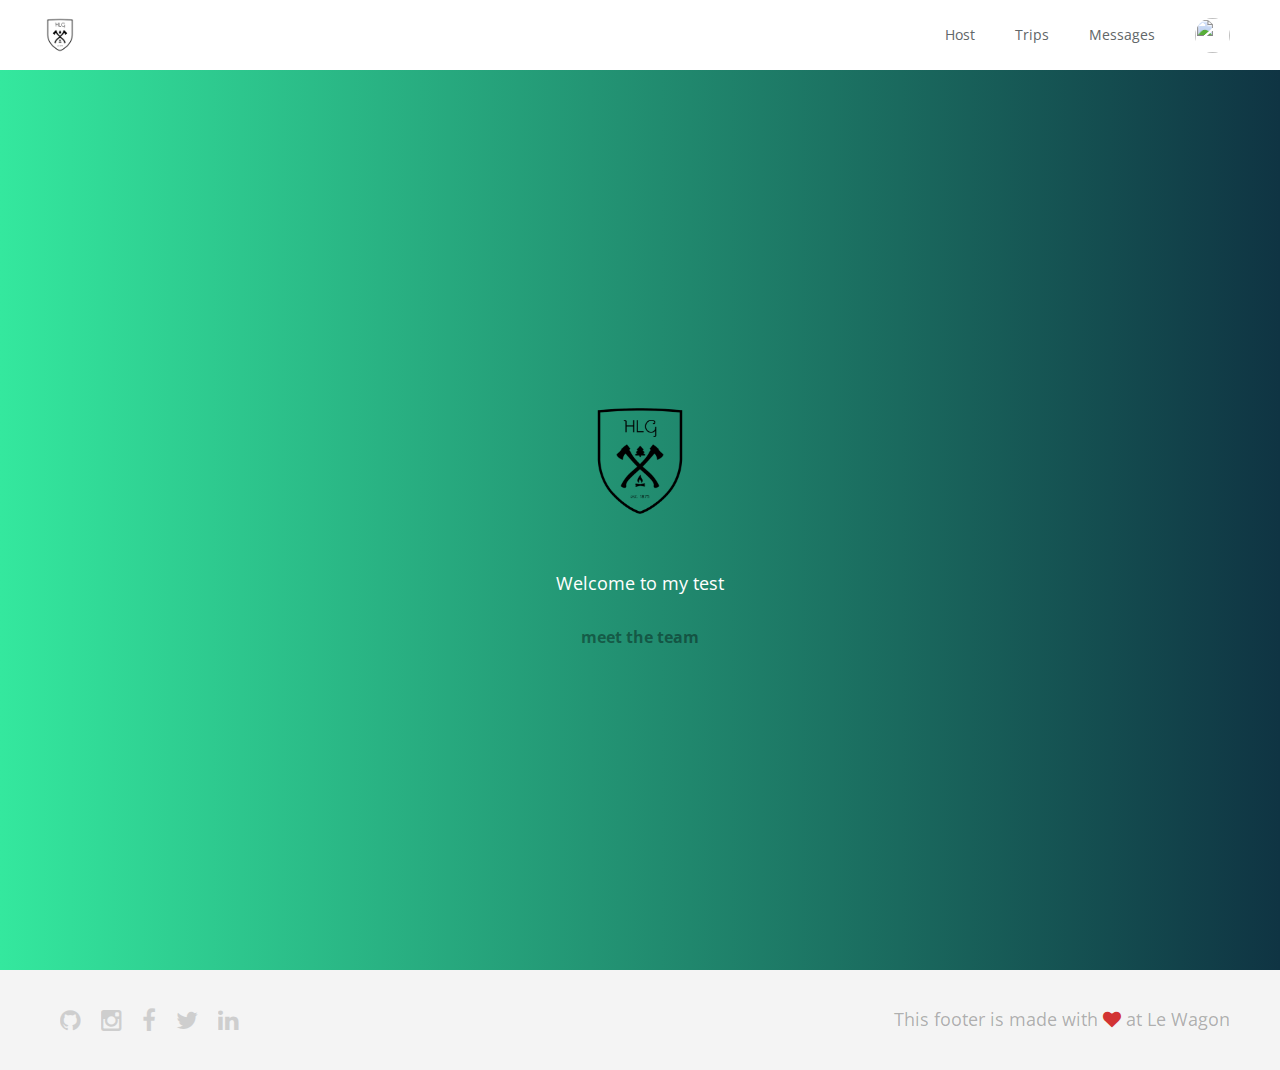
==== commit 5ed847ad: "Automated commit at 2018-03-19 17:03:56 UTC by middleman-deploy 2.0.0-alpha" ====
--- a/index.html
+++ b/index.html
@@ -7,20 +7,72 @@
           content="width=device-width, initial-scale=1, shrink-to-fit=no">
     <!-- Use the title from a page's frontmatter if it has one -->
     <title>Le Wagon - Middleman</title>
-    <link href="stylesheets/application-3c48b980.css" rel="stylesheet" />
+    <link href="stylesheets/application-3ba89e00.css" rel="stylesheet" />
     <script src="javascripts/application-93de88c9.js"></script>
     <link href="images/favicon-f15af148.png" rel="icon" type="image/png" />
   </head>
   <body>
+    <div class="navbar-wagon">
+  <!-- Logo -->
+  <a href="/" class="navbar-wagon-brand">
+    <img src="images/logo-37efecc7.png" alt="logo">
+  </a>
+
+  <!-- Right Navigation -->
+  <div class="navbar-wagon-right hidden-xs hidden-sm">
+
+    <a href="" class="navbar-wagon-item navbar-wagon-link">Host</a>
+    <a href="" class="navbar-wagon-item navbar-wagon-link">Trips</a>
+    <a href="" class="navbar-wagon-item navbar-wagon-link">Messages</a>
+
+    <!-- Profile picture with dropdown list -->
+    <div class="navbar-wagon-item">
+      <div class="dropdown">
+        <img src="https://kitt.lewagon.com/placeholder/users/ssaunier" class="avatar dropdown-toggle" id="navbar-wagon-menu" data-toggle="dropdown">
+        <ul class="dropdown-menu dropdown-menu-right navbar-wagon-dropdown-menu">
+          <li><a href="#">Profile</a></li>
+          <li><a href="#">Dashboard</a></li>
+          <li><a href="#">Log Out</a></li>
+        </ul>
+      </div>
+    </div>
+  </div>
+
+  <!-- Dropdown appearing on mobile only -->
+  <div class="navbar-wagon-item hidden-md hidden-lg">
+    <div class="dropdown">
+      <i class="fa fa-bars dropdown-toggle" data-toggle="dropdown"></i>
+      <ul class="dropdown-menu dropdown-menu-right navbar-wagon-dropdown-menu">
+        <li><a href="#">Host</a></li>
+        <li><a href="#">Trips</a></li>
+        <li><a href="#">Messagese</a></li>
+      </ul>
+    </div>
+  </div>
+</div>
+
     <div id="home">
   <div class="home-content">
-    <img src="images/logo-acc9c0ec.png" width="200" alt="Logo" />
+    <img src="images/logo-37efecc7.png" width="200" alt="Logo" />
     <p>
-      Middleman is now running!
+      Welcome to my test
     </p>
     <p class="about">
-      <a href="about.html">More about this template</a>
+      <a href="team.html">meet the team</a>
     </p>
+  </div>
+</div>
+
+    <div class="footer">
+  <div class="footer-links">
+    <a href="#"><i class="fa fa-github"></i></a>
+    <a href="#"><i class="fa fa-instagram"></i></a>
+    <a href="#"><i class="fa fa-facebook"></i></a>
+    <a href="#"><i class="fa fa-twitter"></i></a>
+    <a href="#"><i class="fa fa-linkedin"></i></a>
+  </div>
+  <div class="footer-copyright">
+    This footer is made with <i class="fa fa-heart"></i> at Le Wagon
   </div>
 </div>
 
--- a/stylesheets/application-3ba89e00.css
+++ b/stylesheets/application-3ba89e00.css
@@ -0,0 +1,8 @@
+@import url("https://fonts.googleapis.com/css?family=Open+Sans:400,300,700|Raleway:400,100,300,700,500");/*!
+ * Bootstrap v3.3.7 (http://getbootstrap.com)
+ * Copyright 2011-2016 Twitter, Inc.
+ * Licensed under MIT (https://github.com/twbs/bootstrap/blob/master/LICENSE)
+ *//*! normalize.css v3.0.3 | MIT License | github.com/necolas/normalize.css */html{font-family:sans-serif;-ms-text-size-adjust:100%;-webkit-text-size-adjust:100%}body{margin:0}article,aside,details,figcaption,figure,footer,header,hgroup,main,menu,nav,section,summary{display:block}audio,canvas,progress,video{display:inline-block;vertical-align:baseline}audio:not([controls]){display:none;height:0}[hidden],template{display:none}a{background-color:transparent}a:active,a:hover{outline:0}abbr[title]{border-bottom:1px dotted}b,strong{font-weight:bold}dfn{font-style:italic}h1{font-size:2em;margin:0.67em 0}mark{background:#ff0;color:#000}small{font-size:80%}sub,sup{font-size:75%;line-height:0;position:relative;vertical-align:baseline}sup{top:-0.5em}sub{bottom:-0.25em}img{border:0}svg:not(:root){overflow:hidden}figure{margin:1em 40px}hr{-webkit-box-sizing:content-box;box-sizing:content-box;height:0}pre{overflow:auto}code,kbd,pre,samp{font-family:monospace, monospace;font-size:1em}button,input,optgroup,select,textarea{color:inherit;font:inherit;margin:0}button{overflow:visible}button,select{text-transform:none}button,html input[type="button"],input[type="reset"],input[type="submit"]{-webkit-appearance:button;cursor:pointer}button[disabled],html input[disabled]{cursor:default}button::-moz-focus-inner,input::-moz-focus-inner{border:0;padding:0}input{line-height:normal}input[type="checkbox"],input[type="radio"]{-webkit-box-sizing:border-box;box-sizing:border-box;padding:0}input[type="number"]::-webkit-inner-spin-button,input[type="number"]::-webkit-outer-spin-button{height:auto}input[type="search"]{-webkit-appearance:textfield;-webkit-box-sizing:content-box;box-sizing:content-box}input[type="search"]::-webkit-search-cancel-button,input[type="search"]::-webkit-search-decoration{-webkit-appearance:none}fieldset{border:1px solid #c0c0c0;margin:0 2px;padding:0.35em 0.625em 0.75em}legend{border:0;padding:0}textarea{overflow:auto}optgroup{font-weight:bold}table{border-collapse:collapse;border-spacing:0}td,th{padding:0}/*! Source: https://github.com/h5bp/html5-boilerplate/blob/master/src/css/main.css */@media print{*,*:before,*:after{background:transparent !important;color:#000 !important;-webkit-box-shadow:none !important;box-shadow:none !important;text-shadow:none !important}a,a:visited{text-decoration:underline}a[href]:after{content:" (" attr(href) ")"}abbr[title]:after{content:" (" attr(title) ")"}a[href^="#"]:after,a[href^="javascript:"]:after{content:""}pre,blockquote{border:1px solid #999;page-break-inside:avoid}thead{display:table-header-group}tr,img{page-break-inside:avoid}img{max-width:100% !important}p,h2,h3{orphans:3;widows:3}h2,h3{page-break-after:avoid}.navbar{display:none}.btn>.caret,.dropup>.btn>.caret{border-top-color:#000 !important}.label{border:1px solid #000}.table{border-collapse:collapse !important}.table td,.table th{background-color:#fff !important}.table-bordered th,.table-bordered td{border:1px solid #ddd !important}}@font-face{font-family:'Glyphicons Halflings';src:url("../assets/bootstrap/glyphicons-halflings-regular-86b6f62b.eot");src:url("../assets/bootstrap/glyphicons-halflings-regular-86b6f62b.eot?#iefix") format("embedded-opentype"),url("../assets/bootstrap/glyphicons-halflings-regular-ca35b697.woff2") format("woff2"),url("../assets/bootstrap/glyphicons-halflings-regular-278e49a8.woff") format("woff"),url("../assets/bootstrap/glyphicons-halflings-regular-44bc1850.ttf") format("truetype"),url("../assets/bootstrap/glyphicons-halflings-regular-de51a849.svg#glyphicons_halflingsregular") format("svg")}.glyphicon{position:relative;top:1px;display:inline-block;font-family:'Glyphicons Halflings';font-style:normal;font-weight:normal;line-height:1;-webkit-font-smoothing:antialiased;-moz-osx-font-smoothing:grayscale}.glyphicon-asterisk:before{content:"\002a"}.glyphicon-plus:before{content:"\002b"}.glyphicon-euro:before,.glyphicon-eur:before{content:"\20ac"}.glyphicon-minus:before{content:"\2212"}.glyphicon-cloud:before{content:"\2601"}.glyphicon-envelope:before{content:"\2709"}.glyphicon-pencil:before{content:"\270f"}.glyphicon-glass:before{content:"\e001"}.glyphicon-music:before{content:"\e002"}.glyphicon-search:before{content:"\e003"}.glyphicon-heart:before{content:"\e005"}.glyphicon-star:before{content:"\e006"}.glyphicon-star-empty:before{content:"\e007"}.glyphicon-user:before{content:"\e008"}.glyphicon-film:before{content:"\e009"}.glyphicon-th-large:before{content:"\e010"}.glyphicon-th:before{content:"\e011"}.glyphicon-th-list:before{content:"\e012"}.glyphicon-ok:before{content:"\e013"}.glyphicon-remove:before{content:"\e014"}.glyphicon-zoom-in:before{content:"\e015"}.glyphicon-zoom-out:before{content:"\e016"}.glyphicon-off:before{content:"\e017"}.glyphicon-signal:before{content:"\e018"}.glyphicon-cog:before{content:"\e019"}.glyphicon-trash:before{content:"\e020"}.glyphicon-home:before{content:"\e021"}.glyphicon-file:before{content:"\e022"}.glyphicon-time:before{content:"\e023"}.glyphicon-road:before{content:"\e024"}.glyphicon-download-alt:before{content:"\e025"}.glyphicon-download:before{content:"\e026"}.glyphicon-upload:before{content:"\e027"}.glyphicon-inbox:before{content:"\e028"}.glyphicon-play-circle:before{content:"\e029"}.glyphicon-repeat:before{content:"\e030"}.glyphicon-refresh:before{content:"\e031"}.glyphicon-list-alt:before{content:"\e032"}.glyphicon-lock:before{content:"\e033"}.glyphicon-flag:before{content:"\e034"}.glyphicon-headphones:before{content:"\e035"}.glyphicon-volume-off:before{content:"\e036"}.glyphicon-volume-down:before{content:"\e037"}.glyphicon-volume-up:before{content:"\e038"}.glyphicon-qrcode:before{content:"\e039"}.glyphicon-barcode:before{content:"\e040"}.glyphicon-tag:before{content:"\e041"}.glyphicon-tags:before{content:"\e042"}.glyphicon-book:before{content:"\e043"}.glyphicon-bookmark:before{content:"\e044"}.glyphicon-print:before{content:"\e045"}.glyphicon-camera:before{content:"\e046"}.glyphicon-font:before{content:"\e047"}.glyphicon-bold:before{content:"\e048"}.glyphicon-italic:before{content:"\e049"}.glyphicon-text-height:before{content:"\e050"}.glyphicon-text-width:before{content:"\e051"}.glyphicon-align-left:before{content:"\e052"}.glyphicon-align-center:before{content:"\e053"}.glyphicon-align-right:before{content:"\e054"}.glyphicon-align-justify:before{content:"\e055"}.glyphicon-list:before{content:"\e056"}.glyphicon-indent-left:before{content:"\e057"}.glyphicon-indent-right:before{content:"\e058"}.glyphicon-facetime-video:before{content:"\e059"}.glyphicon-picture:before{content:"\e060"}.glyphicon-map-marker:before{content:"\e062"}.glyphicon-adjust:before{content:"\e063"}.glyphicon-tint:before{content:"\e064"}.glyphicon-edit:before{content:"\e065"}.glyphicon-share:before{content:"\e066"}.glyphicon-check:before{content:"\e067"}.glyphicon-move:before{content:"\e068"}.glyphicon-step-backward:before{content:"\e069"}.glyphicon-fast-backward:before{content:"\e070"}.glyphicon-backward:before{content:"\e071"}.glyphicon-play:before{content:"\e072"}.glyphicon-pause:before{content:"\e073"}.glyphicon-stop:before{content:"\e074"}.glyphicon-forward:before{content:"\e075"}.glyphicon-fast-forward:before{content:"\e076"}.glyphicon-step-forward:before{content:"\e077"}.glyphicon-eject:before{content:"\e078"}.glyphicon-chevron-left:before{content:"\e079"}.glyphicon-chevron-right:before{content:"\e080"}.glyphicon-plus-sign:before{content:"\e081"}.glyphicon-minus-sign:before{content:"\e082"}.glyphicon-remove-sign:before{content:"\e083"}.glyphicon-ok-sign:before{content:"\e084"}.glyphicon-question-sign:before{content:"\e085"}.glyphicon-info-sign:before{content:"\e086"}.glyphicon-screenshot:before{content:"\e087"}.glyphicon-remove-circle:before{content:"\e088"}.glyphicon-ok-circle:before{content:"\e089"}.glyphicon-ban-circle:before{content:"\e090"}.glyphicon-arrow-left:before{content:"\e091"}.glyphicon-arrow-right:before{content:"\e092"}.glyphicon-arrow-up:before{content:"\e093"}.glyphicon-arrow-down:before{content:"\e094"}.glyphicon-share-alt:before{content:"\e095"}.glyphicon-resize-full:before{content:"\e096"}.glyphicon-resize-small:before{content:"\e097"}.glyphicon-exclamation-sign:before{content:"\e101"}.glyphicon-gift:before{content:"\e102"}.glyphicon-leaf:before{content:"\e103"}.glyphicon-fire:before{content:"\e104"}.glyphicon-eye-open:before{content:"\e105"}.glyphicon-eye-close:before{content:"\e106"}.glyphicon-warning-sign:before{content:"\e107"}.glyphicon-plane:before{content:"\e108"}.glyphicon-calendar:before{content:"\e109"}.glyphicon-random:before{content:"\e110"}.glyphicon-comment:before{content:"\e111"}.glyphicon-magnet:before{content:"\e112"}.glyphicon-chevron-up:before{content:"\e113"}.glyphicon-chevron-down:before{content:"\e114"}.glyphicon-retweet:before{content:"\e115"}.glyphicon-shopping-cart:before{content:"\e116"}.glyphicon-folder-close:before{content:"\e117"}.glyphicon-folder-open:before{content:"\e118"}.glyphicon-resize-vertical:before{content:"\e119"}.glyphicon-resize-horizontal:before{content:"\e120"}.glyphicon-hdd:before{content:"\e121"}.glyphicon-bullhorn:before{content:"\e122"}.glyphicon-bell:before{content:"\e123"}.glyphicon-certificate:before{content:"\e124"}.glyphicon-thumbs-up:before{content:"\e125"}.glyphicon-thumbs-down:before{content:"\e126"}.glyphicon-hand-right:before{content:"\e127"}.glyphicon-hand-left:before{content:"\e128"}.glyphicon-hand-up:before{content:"\e129"}.glyphicon-hand-down:before{content:"\e130"}.glyphicon-circle-arrow-right:before{content:"\e131"}.glyphicon-circle-arrow-left:before{content:"\e132"}.glyphicon-circle-arrow-up:before{content:"\e133"}.glyphicon-circle-arrow-down:before{content:"\e134"}.glyphicon-globe:before{content:"\e135"}.glyphicon-wrench:before{content:"\e136"}.glyphicon-tasks:before{content:"\e137"}.glyphicon-filter:before{content:"\e138"}.glyphicon-briefcase:before{content:"\e139"}.glyphicon-fullscreen:before{content:"\e140"}.glyphicon-dashboard:before{content:"\e141"}.glyphicon-paperclip:before{content:"\e142"}.glyphicon-heart-empty:before{content:"\e143"}.glyphicon-link:before{content:"\e144"}.glyphicon-phone:before{content:"\e145"}.glyphicon-pushpin:before{content:"\e146"}.glyphicon-usd:before{content:"\e148"}.glyphicon-gbp:before{content:"\e149"}.glyphicon-sort:before{content:"\e150"}.glyphicon-sort-by-alphabet:before{content:"\e151"}.glyphicon-sort-by-alphabet-alt:before{content:"\e152"}.glyphicon-sort-by-order:before{content:"\e153"}.glyphicon-sort-by-order-alt:before{content:"\e154"}.glyphicon-sort-by-attributes:before{content:"\e155"}.glyphicon-sort-by-attributes-alt:before{content:"\e156"}.glyphicon-unchecked:before{content:"\e157"}.glyphicon-expand:before{content:"\e158"}.glyphicon-collapse-down:before{content:"\e159"}.glyphicon-collapse-up:before{content:"\e160"}.glyphicon-log-in:before{content:"\e161"}.glyphicon-flash:before{content:"\e162"}.glyphicon-log-out:before{content:"\e163"}.glyphicon-new-window:before{content:"\e164"}.glyphicon-record:before{content:"\e165"}.glyphicon-save:before{content:"\e166"}.glyphicon-open:before{content:"\e167"}.glyphicon-saved:before{content:"\e168"}.glyphicon-import:before{content:"\e169"}.glyphicon-export:before{content:"\e170"}.glyphicon-send:before{content:"\e171"}.glyphicon-floppy-disk:before{content:"\e172"}.glyphicon-floppy-saved:before{content:"\e173"}.glyphicon-floppy-remove:before{content:"\e174"}.glyphicon-floppy-save:before{content:"\e175"}.glyphicon-floppy-open:before{content:"\e176"}.glyphicon-credit-card:before{content:"\e177"}.glyphicon-transfer:before{content:"\e178"}.glyphicon-cutlery:before{content:"\e179"}.glyphicon-header:before{content:"\e180"}.glyphicon-compressed:before{content:"\e181"}.glyphicon-earphone:before{content:"\e182"}.glyphicon-phone-alt:before{content:"\e183"}.glyphicon-tower:before{content:"\e184"}.glyphicon-stats:before{content:"\e185"}.glyphicon-sd-video:before{content:"\e186"}.glyphicon-hd-video:before{content:"\e187"}.glyphicon-subtitles:before{content:"\e188"}.glyphicon-sound-stereo:before{content:"\e189"}.glyphicon-sound-dolby:before{content:"\e190"}.glyphicon-sound-5-1:before{content:"\e191"}.glyphicon-sound-6-1:before{content:"\e192"}.glyphicon-sound-7-1:before{content:"\e193"}.glyphicon-copyright-mark:before{content:"\e194"}.glyphicon-registration-mark:before{content:"\e195"}.glyphicon-cloud-download:before{content:"\e197"}.glyphicon-cloud-upload:before{content:"\e198"}.glyphicon-tree-conifer:before{content:"\e199"}.glyphicon-tree-deciduous:before{content:"\e200"}.glyphicon-cd:before{content:"\e201"}.glyphicon-save-file:before{content:"\e202"}.glyphicon-open-file:before{content:"\e203"}.glyphicon-level-up:before{content:"\e204"}.glyphicon-copy:before{content:"\e205"}.glyphicon-paste:before{content:"\e206"}.glyphicon-alert:before{content:"\e209"}.glyphicon-equalizer:before{content:"\e210"}.glyphicon-king:before{content:"\e211"}.glyphicon-queen:before{content:"\e212"}.glyphicon-pawn:before{content:"\e213"}.glyphicon-bishop:before{content:"\e214"}.glyphicon-knight:before{content:"\e215"}.glyphicon-baby-formula:before{content:"\e216"}.glyphicon-tent:before{content:"\26fa"}.glyphicon-blackboard:before{content:"\e218"}.glyphicon-bed:before{content:"\e219"}.glyphicon-apple:before{content:"\f8ff"}.glyphicon-erase:before{content:"\e221"}.glyphicon-hourglass:before{content:"\231b"}.glyphicon-lamp:before{content:"\e223"}.glyphicon-duplicate:before{content:"\e224"}.glyphicon-piggy-bank:before{content:"\e225"}.glyphicon-scissors:before{content:"\e226"}.glyphicon-bitcoin:before{content:"\e227"}.glyphicon-btc:before{content:"\e227"}.glyphicon-xbt:before{content:"\e227"}.glyphicon-yen:before{content:"\00a5"}.glyphicon-jpy:before{content:"\00a5"}.glyphicon-ruble:before{content:"\20bd"}.glyphicon-rub:before{content:"\20bd"}.glyphicon-scale:before{content:"\e230"}.glyphicon-ice-lolly:before{content:"\e231"}.glyphicon-ice-lolly-tasted:before{content:"\e232"}.glyphicon-education:before{content:"\e233"}.glyphicon-option-horizontal:before{content:"\e234"}.glyphicon-option-vertical:before{content:"\e235"}.glyphicon-menu-hamburger:before{content:"\e236"}.glyphicon-modal-window:before{content:"\e237"}.glyphicon-oil:before{content:"\e238"}.glyphicon-grain:before{content:"\e239"}.glyphicon-sunglasses:before{content:"\e240"}.glyphicon-text-size:before{content:"\e241"}.glyphicon-text-color:before{content:"\e242"}.glyphicon-text-background:before{content:"\e243"}.glyphicon-object-align-top:before{content:"\e244"}.glyphicon-object-align-bottom:before{content:"\e245"}.glyphicon-object-align-horizontal:before{content:"\e246"}.glyphicon-object-align-left:before{content:"\e247"}.glyphicon-object-align-vertical:before{content:"\e248"}.glyphicon-object-align-right:before{content:"\e249"}.glyphicon-triangle-right:before{content:"\e250"}.glyphicon-triangle-left:before{content:"\e251"}.glyphicon-triangle-bottom:before{content:"\e252"}.glyphicon-triangle-top:before{content:"\e253"}.glyphicon-console:before{content:"\e254"}.glyphicon-superscript:before{content:"\e255"}.glyphicon-subscript:before{content:"\e256"}.glyphicon-menu-left:before{content:"\e257"}.glyphicon-menu-right:before{content:"\e258"}.glyphicon-menu-down:before{content:"\e259"}.glyphicon-menu-up:before{content:"\e260"}*{-webkit-box-sizing:border-box;box-sizing:border-box}*:before,*:after{-webkit-box-sizing:border-box;box-sizing:border-box}html{font-size:10px;-webkit-tap-highlight-color:transparent}body{font-family:"Open Sans", "Helvetica", "sans-serif";font-size:18px;line-height:1.42857143;color:#333333;background-color:#F4F4F4}input,button,select,textarea{font-family:inherit;font-size:inherit;line-height:inherit}a{color:#469AE0;text-decoration:none}a:hover,a:focus{color:#1f74ba;text-decoration:underline}a:focus{outline:5px auto -webkit-focus-ring-color;outline-offset:-2px}figure{margin:0}img{vertical-align:middle}.img-responsive{display:block;max-width:100%;height:auto}.img-rounded{border-radius:2px}.img-thumbnail{padding:4px;line-height:1.42857143;background-color:#F4F4F4;border:1px solid #ddd;border-radius:2px;-webkit-transition:all 0.2s ease-in-out;transition:all 0.2s ease-in-out;display:inline-block;max-width:100%;height:auto}.img-circle{border-radius:50%}hr{margin-top:25px;margin-bottom:25px;border:0;border-top:1px solid #eeeeee}.sr-only{position:absolute;width:1px;height:1px;margin:-1px;padding:0;overflow:hidden;clip:rect(0, 0, 0, 0);border:0}.sr-only-focusable:active,.sr-only-focusable:focus{position:static;width:auto;height:auto;margin:0;overflow:visible;clip:auto}[role="button"]{cursor:pointer}h1,h2,h3,h4,h5,h6,.h1,.h2,.h3,.h4,.h5,.h6{font-family:"Raleway", "Helvetica", "sans-serif";font-weight:500;line-height:1.1;color:inherit}h1 small,h1 .small,h2 small,h2 .small,h3 small,h3 .small,h4 small,h4 .small,h5 small,h5 .small,h6 small,h6 .small,.h1 small,.h1 .small,.h2 small,.h2 .small,.h3 small,.h3 .small,.h4 small,.h4 .small,.h5 small,.h5 .small,.h6 small,.h6 .small{font-weight:normal;line-height:1;color:#777777}h1,.h1,h2,.h2,h3,.h3{margin-top:25px;margin-bottom:12.5px}h1 small,h1 .small,.h1 small,.h1 .small,h2 small,h2 .small,.h2 small,.h2 .small,h3 small,h3 .small,.h3 small,.h3 .small{font-size:65%}h4,.h4,h5,.h5,h6,.h6{margin-top:12.5px;margin-bottom:12.5px}h4 small,h4 .small,.h4 small,.h4 .small,h5 small,h5 .small,.h5 small,.h5 .small,h6 small,h6 .small,.h6 small,.h6 .small{font-size:75%}h1,.h1{font-size:46px}h2,.h2{font-size:38px}h3,.h3{font-size:31px}h4,.h4{font-size:23px}h5,.h5{font-size:18px}h6,.h6{font-size:16px}p{margin:0 0 12.5px}.lead{margin-bottom:25px;font-size:20px;font-weight:300;line-height:1.4}@media (min-width: 768px){.lead{font-size:27px}}small,.small{font-size:88%}mark,.mark{background-color:#fcf8e3;padding:.2em}.text-left{text-align:left}.text-right{text-align:right}.text-center{text-align:center}.text-justify{text-align:justify}.text-nowrap{white-space:nowrap}.text-lowercase{text-transform:lowercase}.text-uppercase,.initialism{text-transform:uppercase}.text-capitalize{text-transform:capitalize}.text-muted{color:#777777}.text-primary{color:#469AE0}a.text-primary:hover,a.text-primary:focus{color:#2381d0}.text-success{color:#3c763d}a.text-success:hover,a.text-success:focus{color:#2b542c}.text-info{color:#31708f}a.text-info:hover,a.text-info:focus{color:#245269}.text-warning{color:#8a6d3b}a.text-warning:hover,a.text-warning:focus{color:#66512c}.text-danger{color:#a94442}a.text-danger:hover,a.text-danger:focus{color:#843534}.bg-primary{color:#fff}.bg-primary{background-color:#469AE0}a.bg-primary:hover,a.bg-primary:focus{background-color:#2381d0}.bg-success{background-color:#dff0d8}a.bg-success:hover,a.bg-success:focus{background-color:#c1e2b3}.bg-info{background-color:#d9edf7}a.bg-info:hover,a.bg-info:focus{background-color:#afd9ee}.bg-warning{background-color:#fcf8e3}a.bg-warning:hover,a.bg-warning:focus{background-color:#f7ecb5}.bg-danger{background-color:#f2dede}a.bg-danger:hover,a.bg-danger:focus{background-color:#e4b9b9}.page-header{padding-bottom:11.5px;margin:50px 0 25px;border-bottom:1px solid #eeeeee}ul,ol{margin-top:0;margin-bottom:12.5px}ul ul,ul ol,ol ul,ol ol{margin-bottom:0}.list-unstyled{padding-left:0;list-style:none}.list-inline{padding-left:0;list-style:none;margin-left:-5px}.list-inline>li{display:inline-block;padding-left:5px;padding-right:5px}dl{margin-top:0;margin-bottom:25px}dt,dd{line-height:1.42857143}dt{font-weight:bold}dd{margin-left:0}.dl-horizontal dd:before,.dl-horizontal dd:after{content:" ";display:table}.dl-horizontal dd:after{clear:both}@media (min-width: 768px){.dl-horizontal dt{float:left;width:160px;clear:left;text-align:right;overflow:hidden;text-overflow:ellipsis;white-space:nowrap}.dl-horizontal dd{margin-left:180px}}abbr[title],abbr[data-original-title]{cursor:help;border-bottom:1px dotted #777777}.initialism{font-size:90%}blockquote{padding:12.5px 25px;margin:0 0 25px;font-size:22.5px;border-left:5px solid #eeeeee}blockquote p:last-child,blockquote ul:last-child,blockquote ol:last-child{margin-bottom:0}blockquote footer,blockquote small,blockquote .small{display:block;font-size:80%;line-height:1.42857143;color:#777777}blockquote footer:before,blockquote small:before,blockquote .small:before{content:'\2014 \00A0'}.blockquote-reverse,blockquote.pull-right{padding-right:15px;padding-left:0;border-right:5px solid #eeeeee;border-left:0;text-align:right}.blockquote-reverse footer:before,.blockquote-reverse small:before,.blockquote-reverse .small:before,blockquote.pull-right footer:before,blockquote.pull-right small:before,blockquote.pull-right .small:before{content:''}.blockquote-reverse footer:after,.blockquote-reverse small:after,.blockquote-reverse .small:after,blockquote.pull-right footer:after,blockquote.pull-right small:after,blockquote.pull-right .small:after{content:'\00A0 \2014'}address{margin-bottom:25px;font-style:normal;line-height:1.42857143}code,kbd,pre,samp{font-family:Menlo, Monaco, Consolas, "Courier New", monospace}code{padding:2px 4px;font-size:90%;color:#c7254e;background-color:#f9f2f4;border-radius:2px}kbd{padding:2px 4px;font-size:90%;color:#fff;background-color:#333;border-radius:2px;-webkit-box-shadow:inset 0 -1px 0 rgba(0,0,0,0.25);box-shadow:inset 0 -1px 0 rgba(0,0,0,0.25)}kbd kbd{padding:0;font-size:100%;font-weight:bold;-webkit-box-shadow:none;box-shadow:none}pre{display:block;padding:12px;margin:0 0 12.5px;font-size:17px;line-height:1.42857143;word-break:break-all;word-wrap:break-word;color:#333333;background-color:#f5f5f5;border:1px solid #ccc;border-radius:2px}pre code{padding:0;font-size:inherit;color:inherit;white-space:pre-wrap;background-color:transparent;border-radius:0}.pre-scrollable{max-height:340px;overflow-y:scroll}.container{margin-right:auto;margin-left:auto;padding-left:15px;padding-right:15px}.container:before,.container:after{content:" ";display:table}.container:after{clear:both}@media (min-width: 768px){.container{width:750px}}@media (min-width: 992px){.container{width:970px}}@media (min-width: 1200px){.container{width:1170px}}.container-fluid{margin-right:auto;margin-left:auto;padding-left:15px;padding-right:15px}.container-fluid:before,.container-fluid:after{content:" ";display:table}.container-fluid:after{clear:both}.row{margin-left:-15px;margin-right:-15px}.row:before,.row:after{content:" ";display:table}.row:after{clear:both}.col-xs-1,.col-sm-1,.col-md-1,.col-lg-1,.col-xs-2,.col-sm-2,.col-md-2,.col-lg-2,.col-xs-3,.col-sm-3,.col-md-3,.col-lg-3,.col-xs-4,.col-sm-4,.col-md-4,.col-lg-4,.col-xs-5,.col-sm-5,.col-md-5,.col-lg-5,.col-xs-6,.col-sm-6,.col-md-6,.col-lg-6,.col-xs-7,.col-sm-7,.col-md-7,.col-lg-7,.col-xs-8,.col-sm-8,.col-md-8,.col-lg-8,.col-xs-9,.col-sm-9,.col-md-9,.col-lg-9,.col-xs-10,.col-sm-10,.col-md-10,.col-lg-10,.col-xs-11,.col-sm-11,.col-md-11,.col-lg-11,.col-xs-12,.col-sm-12,.col-md-12,.col-lg-12{position:relative;min-height:1px;padding-left:15px;padding-right:15px}.col-xs-1,.col-xs-2,.col-xs-3,.col-xs-4,.col-xs-5,.col-xs-6,.col-xs-7,.col-xs-8,.col-xs-9,.col-xs-10,.col-xs-11,.col-xs-12{float:left}.col-xs-1{width:8.33333333%}.col-xs-2{width:16.66666667%}.col-xs-3{width:25%}.col-xs-4{width:33.33333333%}.col-xs-5{width:41.66666667%}.col-xs-6{width:50%}.col-xs-7{width:58.33333333%}.col-xs-8{width:66.66666667%}.col-xs-9{width:75%}.col-xs-10{width:83.33333333%}.col-xs-11{width:91.66666667%}.col-xs-12{width:100%}.col-xs-pull-0{right:auto}.col-xs-pull-1{right:8.33333333%}.col-xs-pull-2{right:16.66666667%}.col-xs-pull-3{right:25%}.col-xs-pull-4{right:33.33333333%}.col-xs-pull-5{right:41.66666667%}.col-xs-pull-6{right:50%}.col-xs-pull-7{right:58.33333333%}.col-xs-pull-8{right:66.66666667%}.col-xs-pull-9{right:75%}.col-xs-pull-10{right:83.33333333%}.col-xs-pull-11{right:91.66666667%}.col-xs-pull-12{right:100%}.col-xs-push-0{left:auto}.col-xs-push-1{left:8.33333333%}.col-xs-push-2{left:16.66666667%}.col-xs-push-3{left:25%}.col-xs-push-4{left:33.33333333%}.col-xs-push-5{left:41.66666667%}.col-xs-push-6{left:50%}.col-xs-push-7{left:58.33333333%}.col-xs-push-8{left:66.66666667%}.col-xs-push-9{left:75%}.col-xs-push-10{left:83.33333333%}.col-xs-push-11{left:91.66666667%}.col-xs-push-12{left:100%}.col-xs-offset-0{margin-left:0%}.col-xs-offset-1{margin-left:8.33333333%}.col-xs-offset-2{margin-left:16.66666667%}.col-xs-offset-3{margin-left:25%}.col-xs-offset-4{margin-left:33.33333333%}.col-xs-offset-5{margin-left:41.66666667%}.col-xs-offset-6{margin-left:50%}.col-xs-offset-7{margin-left:58.33333333%}.col-xs-offset-8{margin-left:66.66666667%}.col-xs-offset-9{margin-left:75%}.col-xs-offset-10{margin-left:83.33333333%}.col-xs-offset-11{margin-left:91.66666667%}.col-xs-offset-12{margin-left:100%}@media (min-width: 768px){.col-sm-1,.col-sm-2,.col-sm-3,.col-sm-4,.col-sm-5,.col-sm-6,.col-sm-7,.col-sm-8,.col-sm-9,.col-sm-10,.col-sm-11,.col-sm-12{float:left}.col-sm-1{width:8.33333333%}.col-sm-2{width:16.66666667%}.col-sm-3{width:25%}.col-sm-4{width:33.33333333%}.col-sm-5{width:41.66666667%}.col-sm-6{width:50%}.col-sm-7{width:58.33333333%}.col-sm-8{width:66.66666667%}.col-sm-9{width:75%}.col-sm-10{width:83.33333333%}.col-sm-11{width:91.66666667%}.col-sm-12{width:100%}.col-sm-pull-0{right:auto}.col-sm-pull-1{right:8.33333333%}.col-sm-pull-2{right:16.66666667%}.col-sm-pull-3{right:25%}.col-sm-pull-4{right:33.33333333%}.col-sm-pull-5{right:41.66666667%}.col-sm-pull-6{right:50%}.col-sm-pull-7{right:58.33333333%}.col-sm-pull-8{right:66.66666667%}.col-sm-pull-9{right:75%}.col-sm-pull-10{right:83.33333333%}.col-sm-pull-11{right:91.66666667%}.col-sm-pull-12{right:100%}.col-sm-push-0{left:auto}.col-sm-push-1{left:8.33333333%}.col-sm-push-2{left:16.66666667%}.col-sm-push-3{left:25%}.col-sm-push-4{left:33.33333333%}.col-sm-push-5{left:41.66666667%}.col-sm-push-6{left:50%}.col-sm-push-7{left:58.33333333%}.col-sm-push-8{left:66.66666667%}.col-sm-push-9{left:75%}.col-sm-push-10{left:83.33333333%}.col-sm-push-11{left:91.66666667%}.col-sm-push-12{left:100%}.col-sm-offset-0{margin-left:0%}.col-sm-offset-1{margin-left:8.33333333%}.col-sm-offset-2{margin-left:16.66666667%}.col-sm-offset-3{margin-left:25%}.col-sm-offset-4{margin-left:33.33333333%}.col-sm-offset-5{margin-left:41.66666667%}.col-sm-offset-6{margin-left:50%}.col-sm-offset-7{margin-left:58.33333333%}.col-sm-offset-8{margin-left:66.66666667%}.col-sm-offset-9{margin-left:75%}.col-sm-offset-10{margin-left:83.33333333%}.col-sm-offset-11{margin-left:91.66666667%}.col-sm-offset-12{margin-left:100%}}@media (min-width: 992px){.col-md-1,.col-md-2,.col-md-3,.col-md-4,.col-md-5,.col-md-6,.col-md-7,.col-md-8,.col-md-9,.col-md-10,.col-md-11,.col-md-12{float:left}.col-md-1{width:8.33333333%}.col-md-2{width:16.66666667%}.col-md-3{width:25%}.col-md-4{width:33.33333333%}.col-md-5{width:41.66666667%}.col-md-6{width:50%}.col-md-7{width:58.33333333%}.col-md-8{width:66.66666667%}.col-md-9{width:75%}.col-md-10{width:83.33333333%}.col-md-11{width:91.66666667%}.col-md-12{width:100%}.col-md-pull-0{right:auto}.col-md-pull-1{right:8.33333333%}.col-md-pull-2{right:16.66666667%}.col-md-pull-3{right:25%}.col-md-pull-4{right:33.33333333%}.col-md-pull-5{right:41.66666667%}.col-md-pull-6{right:50%}.col-md-pull-7{right:58.33333333%}.col-md-pull-8{right:66.66666667%}.col-md-pull-9{right:75%}.col-md-pull-10{right:83.33333333%}.col-md-pull-11{right:91.66666667%}.col-md-pull-12{right:100%}.col-md-push-0{left:auto}.col-md-push-1{left:8.33333333%}.col-md-push-2{left:16.66666667%}.col-md-push-3{left:25%}.col-md-push-4{left:33.33333333%}.col-md-push-5{left:41.66666667%}.col-md-push-6{left:50%}.col-md-push-7{left:58.33333333%}.col-md-push-8{left:66.66666667%}.col-md-push-9{left:75%}.col-md-push-10{left:83.33333333%}.col-md-push-11{left:91.66666667%}.col-md-push-12{left:100%}.col-md-offset-0{margin-left:0%}.col-md-offset-1{margin-left:8.33333333%}.col-md-offset-2{margin-left:16.66666667%}.col-md-offset-3{margin-left:25%}.col-md-offset-4{margin-left:33.33333333%}.col-md-offset-5{margin-left:41.66666667%}.col-md-offset-6{margin-left:50%}.col-md-offset-7{margin-left:58.33333333%}.col-md-offset-8{margin-left:66.66666667%}.col-md-offset-9{margin-left:75%}.col-md-offset-10{margin-left:83.33333333%}.col-md-offset-11{margin-left:91.66666667%}.col-md-offset-12{margin-left:100%}}@media (min-width: 1200px){.col-lg-1,.col-lg-2,.col-lg-3,.col-lg-4,.col-lg-5,.col-lg-6,.col-lg-7,.col-lg-8,.col-lg-9,.col-lg-10,.col-lg-11,.col-lg-12{float:left}.col-lg-1{width:8.33333333%}.col-lg-2{width:16.66666667%}.col-lg-3{width:25%}.col-lg-4{width:33.33333333%}.col-lg-5{width:41.66666667%}.col-lg-6{width:50%}.col-lg-7{width:58.33333333%}.col-lg-8{width:66.66666667%}.col-lg-9{width:75%}.col-lg-10{width:83.33333333%}.col-lg-11{width:91.66666667%}.col-lg-12{width:100%}.col-lg-pull-0{right:auto}.col-lg-pull-1{right:8.33333333%}.col-lg-pull-2{right:16.66666667%}.col-lg-pull-3{right:25%}.col-lg-pull-4{right:33.33333333%}.col-lg-pull-5{right:41.66666667%}.col-lg-pull-6{right:50%}.col-lg-pull-7{right:58.33333333%}.col-lg-pull-8{right:66.66666667%}.col-lg-pull-9{right:75%}.col-lg-pull-10{right:83.33333333%}.col-lg-pull-11{right:91.66666667%}.col-lg-pull-12{right:100%}.col-lg-push-0{left:auto}.col-lg-push-1{left:8.33333333%}.col-lg-push-2{left:16.66666667%}.col-lg-push-3{left:25%}.col-lg-push-4{left:33.33333333%}.col-lg-push-5{left:41.66666667%}.col-lg-push-6{left:50%}.col-lg-push-7{left:58.33333333%}.col-lg-push-8{left:66.66666667%}.col-lg-push-9{left:75%}.col-lg-push-10{left:83.33333333%}.col-lg-push-11{left:91.66666667%}.col-lg-push-12{left:100%}.col-lg-offset-0{margin-left:0%}.col-lg-offset-1{margin-left:8.33333333%}.col-lg-offset-2{margin-left:16.66666667%}.col-lg-offset-3{margin-left:25%}.col-lg-offset-4{margin-left:33.33333333%}.col-lg-offset-5{margin-left:41.66666667%}.col-lg-offset-6{margin-left:50%}.col-lg-offset-7{margin-left:58.33333333%}.col-lg-offset-8{margin-left:66.66666667%}.col-lg-offset-9{margin-left:75%}.col-lg-offset-10{margin-left:83.33333333%}.col-lg-offset-11{margin-left:91.66666667%}.col-lg-offset-12{margin-left:100%}}table{background-color:transparent}caption{padding-top:8px;padding-bottom:8px;color:#777777;text-align:left}th{text-align:left}.table{width:100%;max-width:100%;margin-bottom:25px}.table>thead>tr>th,.table>thead>tr>td,.table>tbody>tr>th,.table>tbody>tr>td,.table>tfoot>tr>th,.table>tfoot>tr>td{padding:8px;line-height:1.42857143;vertical-align:top;border-top:1px solid #ddd}.table>thead>tr>th{vertical-align:bottom;border-bottom:2px solid #ddd}.table>caption+thead>tr:first-child>th,.table>caption+thead>tr:first-child>td,.table>colgroup+thead>tr:first-child>th,.table>colgroup+thead>tr:first-child>td,.table>thead:first-child>tr:first-child>th,.table>thead:first-child>tr:first-child>td{border-top:0}.table>tbody+tbody{border-top:2px solid #ddd}.table .table{background-color:#F4F4F4}.table-condensed>thead>tr>th,.table-condensed>thead>tr>td,.table-condensed>tbody>tr>th,.table-condensed>tbody>tr>td,.table-condensed>tfoot>tr>th,.table-condensed>tfoot>tr>td{padding:5px}.table-bordered{border:1px solid #ddd}.table-bordered>thead>tr>th,.table-bordered>thead>tr>td,.table-bordered>tbody>tr>th,.table-bordered>tbody>tr>td,.table-bordered>tfoot>tr>th,.table-bordered>tfoot>tr>td{border:1px solid #ddd}.table-bordered>thead>tr>th,.table-bordered>thead>tr>td{border-bottom-width:2px}.table-striped>tbody>tr:nth-of-type(odd){background-color:#f9f9f9}.table-hover>tbody>tr:hover{background-color:#f5f5f5}table col[class*="col-"]{position:static;float:none;display:table-column}table td[class*="col-"],table th[class*="col-"]{position:static;float:none;display:table-cell}.table>thead>tr>td.active,.table>thead>tr>th.active,.table>thead>tr.active>td,.table>thead>tr.active>th,.table>tbody>tr>td.active,.table>tbody>tr>th.active,.table>tbody>tr.active>td,.table>tbody>tr.active>th,.table>tfoot>tr>td.active,.table>tfoot>tr>th.active,.table>tfoot>tr.active>td,.table>tfoot>tr.active>th{background-color:#f5f5f5}.table-hover>tbody>tr>td.active:hover,.table-hover>tbody>tr>th.active:hover,.table-hover>tbody>tr.active:hover>td,.table-hover>tbody>tr:hover>.active,.table-hover>tbody>tr.active:hover>th{background-color:#e8e8e8}.table>thead>tr>td.success,.table>thead>tr>th.success,.table>thead>tr.success>td,.table>thead>tr.success>th,.table>tbody>tr>td.success,.table>tbody>tr>th.success,.table>tbody>tr.success>td,.table>tbody>tr.success>th,.table>tfoot>tr>td.success,.table>tfoot>tr>th.success,.table>tfoot>tr.success>td,.table>tfoot>tr.success>th{background-color:#dff0d8}.table-hover>tbody>tr>td.success:hover,.table-hover>tbody>tr>th.success:hover,.table-hover>tbody>tr.success:hover>td,.table-hover>tbody>tr:hover>.success,.table-hover>tbody>tr.success:hover>th{background-color:#d0e9c6}.table>thead>tr>td.info,.table>thead>tr>th.info,.table>thead>tr.info>td,.table>thead>tr.info>th,.table>tbody>tr>td.info,.table>tbody>tr>th.info,.table>tbody>tr.info>td,.table>tbody>tr.info>th,.table>tfoot>tr>td.info,.table>tfoot>tr>th.info,.table>tfoot>tr.info>td,.table>tfoot>tr.info>th{background-color:#d9edf7}.table-hover>tbody>tr>td.info:hover,.table-hover>tbody>tr>th.info:hover,.table-hover>tbody>tr.info:hover>td,.table-hover>tbody>tr:hover>.info,.table-hover>tbody>tr.info:hover>th{background-color:#c4e3f3}.table>thead>tr>td.warning,.table>thead>tr>th.warning,.table>thead>tr.warning>td,.table>thead>tr.warning>th,.table>tbody>tr>td.warning,.table>tbody>tr>th.warning,.table>tbody>tr.warning>td,.table>tbody>tr.warning>th,.table>tfoot>tr>td.warning,.table>tfoot>tr>th.warning,.table>tfoot>tr.warning>td,.table>tfoot>tr.warning>th{background-color:#fcf8e3}.table-hover>tbody>tr>td.warning:hover,.table-hover>tbody>tr>th.warning:hover,.table-hover>tbody>tr.warning:hover>td,.table-hover>tbody>tr:hover>.warning,.table-hover>tbody>tr.warning:hover>th{background-color:#faf2cc}.table>thead>tr>td.danger,.table>thead>tr>th.danger,.table>thead>tr.danger>td,.table>thead>tr.danger>th,.table>tbody>tr>td.danger,.table>tbody>tr>th.danger,.table>tbody>tr.danger>td,.table>tbody>tr.danger>th,.table>tfoot>tr>td.danger,.table>tfoot>tr>th.danger,.table>tfoot>tr.danger>td,.table>tfoot>tr.danger>th{background-color:#f2dede}.table-hover>tbody>tr>td.danger:hover,.table-hover>tbody>tr>th.danger:hover,.table-hover>tbody>tr.danger:hover>td,.table-hover>tbody>tr:hover>.danger,.table-hover>tbody>tr.danger:hover>th{background-color:#ebcccc}.table-responsive{overflow-x:auto;min-height:0.01%}@media screen and (max-width: 767px){.table-responsive{width:100%;margin-bottom:18.75px;overflow-y:hidden;-ms-overflow-style:-ms-autohiding-scrollbar;border:1px solid #ddd}.table-responsive>.table{margin-bottom:0}.table-responsive>.table>thead>tr>th,.table-responsive>.table>thead>tr>td,.table-responsive>.table>tbody>tr>th,.table-responsive>.table>tbody>tr>td,.table-responsive>.table>tfoot>tr>th,.table-responsive>.table>tfoot>tr>td{white-space:nowrap}.table-responsive>.table-bordered{border:0}.table-responsive>.table-bordered>thead>tr>th:first-child,.table-responsive>.table-bordered>thead>tr>td:first-child,.table-responsive>.table-bordered>tbody>tr>th:first-child,.table-responsive>.table-bordered>tbody>tr>td:first-child,.table-responsive>.table-bordered>tfoot>tr>th:first-child,.table-responsive>.table-bordered>tfoot>tr>td:first-child{border-left:0}.table-responsive>.table-bordered>thead>tr>th:last-child,.table-responsive>.table-bordered>thead>tr>td:last-child,.table-responsive>.table-bordered>tbody>tr>th:last-child,.table-responsive>.table-bordered>tbody>tr>td:last-child,.table-responsive>.table-bordered>tfoot>tr>th:last-child,.table-responsive>.table-bordered>tfoot>tr>td:last-child{border-right:0}.table-responsive>.table-bordered>tbody>tr:last-child>th,.table-responsive>.table-bordered>tbody>tr:last-child>td,.table-responsive>.table-bordered>tfoot>tr:last-child>th,.table-responsive>.table-bordered>tfoot>tr:last-child>td{border-bottom:0}}fieldset{padding:0;margin:0;border:0;min-width:0}legend{display:block;width:100%;padding:0;margin-bottom:25px;font-size:27px;line-height:inherit;color:#333333;border:0;border-bottom:1px solid #e5e5e5}label{display:inline-block;max-width:100%;margin-bottom:5px;font-weight:bold}input[type="search"]{-webkit-box-sizing:border-box;box-sizing:border-box}input[type="radio"],input[type="checkbox"]{margin:4px 0 0;margin-top:1px \9;line-height:normal}input[type="file"]{display:block}input[type="range"]{display:block;width:100%}select[multiple],select[size]{height:auto}input[type="file"]:focus,input[type="radio"]:focus,input[type="checkbox"]:focus{outline:5px auto -webkit-focus-ring-color;outline-offset:-2px}output{display:block;padding-top:7px;font-size:18px;line-height:1.42857143;color:#000000}.form-control{display:block;width:100%;height:39px;padding:6px 12px;font-size:18px;line-height:1.42857143;color:#000000;background-color:#fff;background-image:none;border:1px solid #ccc;border-radius:2px;-webkit-box-shadow:inset 0 1px 1px rgba(0,0,0,0.075);box-shadow:inset 0 1px 1px rgba(0,0,0,0.075);-webkit-transition:border-color ease-in-out 0.15s, box-shadow ease-in-out 0.15s;-webkit-transition:border-color ease-in-out 0.15s, -webkit-box-shadow ease-in-out 0.15s;transition:border-color ease-in-out 0.15s, -webkit-box-shadow ease-in-out 0.15s;transition:border-color ease-in-out 0.15s, box-shadow ease-in-out 0.15s;transition:border-color ease-in-out 0.15s, box-shadow ease-in-out 0.15s, -webkit-box-shadow ease-in-out 0.15s}.form-control:focus{border-color:#66afe9;outline:0;-webkit-box-shadow:inset 0 1px 1px rgba(0,0,0,0.075),0 0 8px rgba(102,175,233,0.6);box-shadow:inset 0 1px 1px rgba(0,0,0,0.075),0 0 8px rgba(102,175,233,0.6)}.form-control::-moz-placeholder{color:#999;opacity:1}.form-control:-ms-input-placeholder{color:#999}.form-control::-webkit-input-placeholder{color:#999}.form-control::-ms-expand{border:0;background-color:transparent}.form-control[disabled],.form-control[readonly],fieldset[disabled] .form-control{background-color:#eeeeee;opacity:1}.form-control[disabled],fieldset[disabled] .form-control{cursor:not-allowed}textarea.form-control{height:auto}input[type="search"]{-webkit-appearance:none}@media screen and (-webkit-min-device-pixel-ratio: 0){input[type="date"].form-control,input[type="time"].form-control,input[type="datetime-local"].form-control,input[type="month"].form-control{line-height:39px}input[type="date"].input-sm,.input-group-sm>input[type="date"].form-control,.input-group-sm>input[type="date"].input-group-addon,.input-group-sm>.input-group-btn>input[type="date"].btn,.input-group-sm input[type="date"],input[type="time"].input-sm,.input-group-sm>input[type="time"].form-control,.input-group-sm>input[type="time"].input-group-addon,.input-group-sm>.input-group-btn>input[type="time"].btn,.input-group-sm input[type="time"],input[type="datetime-local"].input-sm,.input-group-sm>input[type="datetime-local"].form-control,.input-group-sm>input[type="datetime-local"].input-group-addon,.input-group-sm>.input-group-btn>input[type="datetime-local"].btn,.input-group-sm input[type="datetime-local"],input[type="month"].input-sm,.input-group-sm>input[type="month"].form-control,.input-group-sm>input[type="month"].input-group-addon,.input-group-sm>.input-group-btn>input[type="month"].btn,.input-group-sm input[type="month"]{line-height:36px}input[type="date"].input-lg,.input-group-lg>input[type="date"].form-control,.input-group-lg>input[type="date"].input-group-addon,.input-group-lg>.input-group-btn>input[type="date"].btn,.input-group-lg input[type="date"],input[type="time"].input-lg,.input-group-lg>input[type="time"].form-control,.input-group-lg>input[type="time"].input-group-addon,.input-group-lg>.input-group-btn>input[type="time"].btn,.input-group-lg input[type="time"],input[type="datetime-local"].input-lg,.input-group-lg>input[type="datetime-local"].form-control,.input-group-lg>input[type="datetime-local"].input-group-addon,.input-group-lg>.input-group-btn>input[type="datetime-local"].btn,.input-group-lg input[type="datetime-local"],input[type="month"].input-lg,.input-group-lg>input[type="month"].form-control,.input-group-lg>input[type="month"].input-group-addon,.input-group-lg>.input-group-btn>input[type="month"].btn,.input-group-lg input[type="month"]{line-height:53px}}.form-group{margin-bottom:15px}.radio,.checkbox{position:relative;display:block;margin-top:10px;margin-bottom:10px}.radio label,.checkbox label{min-height:25px;padding-left:20px;margin-bottom:0;font-weight:normal;cursor:pointer}.radio input[type="radio"],.radio-inline input[type="radio"],.checkbox input[type="checkbox"],.checkbox-inline input[type="checkbox"]{position:absolute;margin-left:-20px;margin-top:4px \9}.radio+.radio,.checkbox+.checkbox{margin-top:-5px}.radio-inline,.checkbox-inline{position:relative;display:inline-block;padding-left:20px;margin-bottom:0;vertical-align:middle;font-weight:normal;cursor:pointer}.radio-inline+.radio-inline,.checkbox-inline+.checkbox-inline{margin-top:0;margin-left:10px}input[type="radio"][disabled],input[type="radio"].disabled,fieldset[disabled] input[type="radio"],input[type="checkbox"][disabled],input[type="checkbox"].disabled,fieldset[disabled] input[type="checkbox"]{cursor:not-allowed}.radio-inline.disabled,fieldset[disabled] .radio-inline,.checkbox-inline.disabled,fieldset[disabled] .checkbox-inline{cursor:not-allowed}.radio.disabled label,fieldset[disabled] .radio label,.checkbox.disabled label,fieldset[disabled] .checkbox label{cursor:not-allowed}.form-control-static{padding-top:7px;padding-bottom:7px;margin-bottom:0;min-height:43px}.form-control-static.input-lg,.input-group-lg>.form-control-static.form-control,.input-group-lg>.form-control-static.input-group-addon,.input-group-lg>.input-group-btn>.form-control-static.btn,.form-control-static.input-sm,.input-group-sm>.form-control-static.form-control,.input-group-sm>.form-control-static.input-group-addon,.input-group-sm>.input-group-btn>.form-control-static.btn{padding-left:0;padding-right:0}.input-sm,.input-group-sm>.form-control,.input-group-sm>.input-group-addon,.input-group-sm>.input-group-btn>.btn{height:36px;padding:5px 10px;font-size:16px;line-height:1.5;border-radius:2px}select.input-sm,.input-group-sm>select.form-control,.input-group-sm>select.input-group-addon,.input-group-sm>.input-group-btn>select.btn{height:36px;line-height:36px}textarea.input-sm,.input-group-sm>textarea.form-control,.input-group-sm>textarea.input-group-addon,.input-group-sm>.input-group-btn>textarea.btn,select[multiple].input-sm,.input-group-sm>select[multiple].form-control,.input-group-sm>select[multiple].input-group-addon,.input-group-sm>.input-group-btn>select[multiple].btn{height:auto}.form-group-sm .form-control{height:36px;padding:5px 10px;font-size:16px;line-height:1.5;border-radius:2px}.form-group-sm select.form-control{height:36px;line-height:36px}.form-group-sm textarea.form-control,.form-group-sm select[multiple].form-control{height:auto}.form-group-sm .form-control-static{height:36px;min-height:41px;padding:6px 10px;font-size:16px;line-height:1.5}.input-lg,.input-group-lg>.form-control,.input-group-lg>.input-group-addon,.input-group-lg>.input-group-btn>.btn{height:53px;padding:10px 16px;font-size:23px;line-height:1.3333333;border-radius:2px}select.input-lg,.input-group-lg>select.form-control,.input-group-lg>select.input-group-addon,.input-group-lg>.input-group-btn>select.btn{height:53px;line-height:53px}textarea.input-lg,.input-group-lg>textarea.form-control,.input-group-lg>textarea.input-group-addon,.input-group-lg>.input-group-btn>textarea.btn,select[multiple].input-lg,.input-group-lg>select[multiple].form-control,.input-group-lg>select[multiple].input-group-addon,.input-group-lg>.input-group-btn>select[multiple].btn{height:auto}.form-group-lg .form-control{height:53px;padding:10px 16px;font-size:23px;line-height:1.3333333;border-radius:2px}.form-group-lg select.form-control{height:53px;line-height:53px}.form-group-lg textarea.form-control,.form-group-lg select[multiple].form-control{height:auto}.form-group-lg .form-control-static{height:53px;min-height:48px;padding:11px 16px;font-size:23px;line-height:1.3333333}.has-feedback{position:relative}.has-feedback .form-control{padding-right:48.75px}.form-control-feedback{position:absolute;top:0;right:0;z-index:2;display:block;width:39px;height:39px;line-height:39px;text-align:center;pointer-events:none}.input-lg+.form-control-feedback,.input-group-lg>.form-control+.form-control-feedback,.input-group-lg>.input-group-addon+.form-control-feedback,.input-group-lg>.input-group-btn>.btn+.form-control-feedback,.input-group-lg+.form-control-feedback,.form-group-lg .form-control+.form-control-feedback{width:53px;height:53px;line-height:53px}.input-sm+.form-control-feedback,.input-group-sm>.form-control+.form-control-feedback,.input-group-sm>.input-group-addon+.form-control-feedback,.input-group-sm>.input-group-btn>.btn+.form-control-feedback,.input-group-sm+.form-control-feedback,.form-group-sm .form-control+.form-control-feedback{width:36px;height:36px;line-height:36px}.has-success .help-block,.has-success .control-label,.has-success .radio,.has-success .checkbox,.has-success .radio-inline,.has-success .checkbox-inline,.has-success.radio label,.has-success.checkbox label,.has-success.radio-inline label,.has-success.checkbox-inline label{color:#3c763d}.has-success .form-control{border-color:#3c763d;-webkit-box-shadow:inset 0 1px 1px rgba(0,0,0,0.075);box-shadow:inset 0 1px 1px rgba(0,0,0,0.075)}.has-success .form-control:focus{border-color:#2b542c;-webkit-box-shadow:inset 0 1px 1px rgba(0,0,0,0.075),0 0 6px #67b168;box-shadow:inset 0 1px 1px rgba(0,0,0,0.075),0 0 6px #67b168}.has-success .input-group-addon{color:#3c763d;border-color:#3c763d;background-color:#dff0d8}.has-success .form-control-feedback{color:#3c763d}.has-warning .help-block,.has-warning .control-label,.has-warning .radio,.has-warning .checkbox,.has-warning .radio-inline,.has-warning .checkbox-inline,.has-warning.radio label,.has-warning.checkbox label,.has-warning.radio-inline label,.has-warning.checkbox-inline label{color:#8a6d3b}.has-warning .form-control{border-color:#8a6d3b;-webkit-box-shadow:inset 0 1px 1px rgba(0,0,0,0.075);box-shadow:inset 0 1px 1px rgba(0,0,0,0.075)}.has-warning .form-control:focus{border-color:#66512c;-webkit-box-shadow:inset 0 1px 1px rgba(0,0,0,0.075),0 0 6px #c0a16b;box-shadow:inset 0 1px 1px rgba(0,0,0,0.075),0 0 6px #c0a16b}.has-warning .input-group-addon{color:#8a6d3b;border-color:#8a6d3b;background-color:#fcf8e3}.has-warning .form-control-feedback{color:#8a6d3b}.has-error .help-block,.has-error .control-label,.has-error .radio,.has-error .checkbox,.has-error .radio-inline,.has-error .checkbox-inline,.has-error.radio label,.has-error.checkbox label,.has-error.radio-inline label,.has-error.checkbox-inline label{color:#a94442}.has-error .form-control{border-color:#a94442;-webkit-box-shadow:inset 0 1px 1px rgba(0,0,0,0.075);box-shadow:inset 0 1px 1px rgba(0,0,0,0.075)}.has-error .form-control:focus{border-color:#843534;-webkit-box-shadow:inset 0 1px 1px rgba(0,0,0,0.075),0 0 6px #ce8483;box-shadow:inset 0 1px 1px rgba(0,0,0,0.075),0 0 6px #ce8483}.has-error .input-group-addon{color:#a94442;border-color:#a94442;background-color:#f2dede}.has-error .form-control-feedback{color:#a94442}.has-feedback label ~ .form-control-feedback{top:30px}.has-feedback label.sr-only ~ .form-control-feedback{top:0}.help-block{display:block;margin-top:5px;margin-bottom:10px;color:#737373}@media (min-width: 768px){.form-inline .form-group{display:inline-block;margin-bottom:0;vertical-align:middle}.form-inline .form-control{display:inline-block;width:auto;vertical-align:middle}.form-inline .form-control-static{display:inline-block}.form-inline .input-group{display:inline-table;vertical-align:middle}.form-inline .input-group .input-group-addon,.form-inline .input-group .input-group-btn,.form-inline .input-group .form-control{width:auto}.form-inline .input-group>.form-control{width:100%}.form-inline .control-label{margin-bottom:0;vertical-align:middle}.form-inline .radio,.form-inline .checkbox{display:inline-block;margin-top:0;margin-bottom:0;vertical-align:middle}.form-inline .radio label,.form-inline .checkbox label{padding-left:0}.form-inline .radio input[type="radio"],.form-inline .checkbox input[type="checkbox"]{position:relative;margin-left:0}.form-inline .has-feedback .form-control-feedback{top:0}}.form-horizontal .radio,.form-horizontal .checkbox,.form-horizontal .radio-inline,.form-horizontal .checkbox-inline{margin-top:0;margin-bottom:0;padding-top:7px}.form-horizontal .radio,.form-horizontal .checkbox{min-height:32px}.form-horizontal .form-group{margin-left:-15px;margin-right:-15px}.form-horizontal .form-group:before,.form-horizontal .form-group:after{content:" ";display:table}.form-horizontal .form-group:after{clear:both}@media (min-width: 768px){.form-horizontal .control-label{text-align:right;margin-bottom:0;padding-top:7px}}.form-horizontal .has-feedback .form-control-feedback{right:15px}@media (min-width: 768px){.form-horizontal .form-group-lg .control-label{padding-top:11px;font-size:23px}}@media (min-width: 768px){.form-horizontal .form-group-sm .control-label{padding-top:6px;font-size:16px}}.btn{display:inline-block;margin-bottom:0;font-weight:normal;text-align:center;vertical-align:middle;-ms-touch-action:manipulation;touch-action:manipulation;cursor:pointer;background-image:none;border:1px solid transparent;white-space:nowrap;padding:6px 12px;font-size:18px;line-height:1.42857143;border-radius:2px;-webkit-user-select:none;-moz-user-select:none;-ms-user-select:none;user-select:none}.btn:focus,.btn.focus,.btn:active:focus,.btn:active.focus,.btn.active:focus,.btn.active.focus{outline:5px auto -webkit-focus-ring-color;outline-offset:-2px}.btn:hover,.btn:focus,.btn.focus{color:#333;text-decoration:none}.btn:active,.btn.active{outline:0;background-image:none;-webkit-box-shadow:inset 0 3px 5px rgba(0,0,0,0.125);box-shadow:inset 0 3px 5px rgba(0,0,0,0.125)}.btn.disabled,.btn[disabled],fieldset[disabled] .btn{cursor:not-allowed;opacity:0.65;filter:alpha(opacity=65);-webkit-box-shadow:none;box-shadow:none}a.btn.disabled,fieldset[disabled] a.btn{pointer-events:none}.btn-default{color:#333;background-color:#fff;border-color:#ccc}.btn-default:focus,.btn-default.focus{color:#333;background-color:#e6e6e6;border-color:#8c8c8c}.btn-default:hover{color:#333;background-color:#e6e6e6;border-color:#adadad}.btn-default:active,.btn-default.active,.open>.btn-default.dropdown-toggle{color:#333;background-color:#e6e6e6;border-color:#adadad}.btn-default:active:hover,.btn-default:active:focus,.btn-default:active.focus,.btn-default.active:hover,.btn-default.active:focus,.btn-default.active.focus,.open>.btn-default.dropdown-toggle:hover,.open>.btn-default.dropdown-toggle:focus,.open>.btn-default.dropdown-toggle.focus{color:#333;background-color:#d4d4d4;border-color:#8c8c8c}.btn-default:active,.btn-default.active,.open>.btn-default.dropdown-toggle{background-image:none}.btn-default.disabled:hover,.btn-default.disabled:focus,.btn-default.disabled.focus,.btn-default[disabled]:hover,.btn-default[disabled]:focus,.btn-default[disabled].focus,fieldset[disabled] .btn-default:hover,fieldset[disabled] .btn-default:focus,fieldset[disabled] .btn-default.focus{background-color:#fff;border-color:#ccc}.btn-default .badge{color:#fff;background-color:#333}.btn-primary{color:#fff;background-color:#469AE0;border-color:#308edc}.btn-primary:focus,.btn-primary.focus{color:#fff;background-color:#2381d0;border-color:#144b79}.btn-primary:hover{color:#fff;background-color:#2381d0;border-color:#1e6eb2}.btn-primary:active,.btn-primary.active,.open>.btn-primary.dropdown-toggle{color:#fff;background-color:#2381d0;border-color:#1e6eb2}.btn-primary:active:hover,.btn-primary:active:focus,.btn-primary:active.focus,.btn-primary.active:hover,.btn-primary.active:focus,.btn-primary.active.focus,.open>.btn-primary.dropdown-toggle:hover,.open>.btn-primary.dropdown-toggle:focus,.open>.btn-primary.dropdown-toggle.focus{color:#fff;background-color:#1e6eb2;border-color:#144b79}.btn-primary:active,.btn-primary.active,.open>.btn-primary.dropdown-toggle{background-image:none}.btn-primary.disabled:hover,.btn-primary.disabled:focus,.btn-primary.disabled.focus,.btn-primary[disabled]:hover,.btn-primary[disabled]:focus,.btn-primary[disabled].focus,fieldset[disabled] .btn-primary:hover,fieldset[disabled] .btn-primary:focus,fieldset[disabled] .btn-primary.focus{background-color:#469AE0;border-color:#308edc}.btn-primary .badge{color:#469AE0;background-color:#fff}.btn-success{color:#fff;background-color:#32B796;border-color:#2da386}.btn-success:focus,.btn-success.focus{color:#fff;background-color:#278f75;border-color:#113f34}.btn-success:hover{color:#fff;background-color:#278f75;border-color:#1f735e}.btn-success:active,.btn-success.active,.open>.btn-success.dropdown-toggle{color:#fff;background-color:#278f75;border-color:#1f735e}.btn-success:active:hover,.btn-success:active:focus,.btn-success:active.focus,.btn-success.active:hover,.btn-success.active:focus,.btn-success.active.focus,.open>.btn-success.dropdown-toggle:hover,.open>.btn-success.dropdown-toggle:focus,.open>.btn-success.dropdown-toggle.focus{color:#fff;background-color:#1f735e;border-color:#113f34}.btn-success:active,.btn-success.active,.open>.btn-success.dropdown-toggle{background-image:none}.btn-success.disabled:hover,.btn-success.disabled:focus,.btn-success.disabled.focus,.btn-success[disabled]:hover,.btn-success[disabled]:focus,.btn-success[disabled].focus,fieldset[disabled] .btn-success:hover,fieldset[disabled] .btn-success:focus,fieldset[disabled] .btn-success.focus{background-color:#32B796;border-color:#2da386}.btn-success .badge{color:#32B796;background-color:#fff}.btn-info{color:#fff;background-color:#FDB631;border-color:#fdad18}.btn-info:focus,.btn-info.focus{color:#fff;background-color:#f9a302;border-color:#946101}.btn-info:hover{color:#fff;background-color:#f9a302;border-color:#d58c02}.btn-info:active,.btn-info.active,.open>.btn-info.dropdown-toggle{color:#fff;background-color:#f9a302;border-color:#d58c02}.btn-info:active:hover,.btn-info:active:focus,.btn-info:active.focus,.btn-info.active:hover,.btn-info.active:focus,.btn-info.active.focus,.open>.btn-info.dropdown-toggle:hover,.open>.btn-info.dropdown-toggle:focus,.open>.btn-info.dropdown-toggle.focus{color:#fff;background-color:#d58c02;border-color:#946101}.btn-info:active,.btn-info.active,.open>.btn-info.dropdown-toggle{background-image:none}.btn-info.disabled:hover,.btn-info.disabled:focus,.btn-info.disabled.focus,.btn-info[disabled]:hover,.btn-info[disabled]:focus,.btn-info[disabled].focus,fieldset[disabled] .btn-info:hover,fieldset[disabled] .btn-info:focus,fieldset[disabled] .btn-info.focus{background-color:#FDB631;border-color:#fdad18}.btn-info .badge{color:#FDB631;background-color:#fff}.btn-warning{color:#fff;background-color:#E67E22;border-color:#d67118}.btn-warning:focus,.btn-warning.focus{color:#fff;background-color:#bf6516;border-color:#64350b}.btn-warning:hover{color:#fff;background-color:#bf6516;border-color:#9f5412}.btn-warning:active,.btn-warning.active,.open>.btn-warning.dropdown-toggle{color:#fff;background-color:#bf6516;border-color:#9f5412}.btn-warning:active:hover,.btn-warning:active:focus,.btn-warning:active.focus,.btn-warning.active:hover,.btn-warning.active:focus,.btn-warning.active.focus,.open>.btn-warning.dropdown-toggle:hover,.open>.btn-warning.dropdown-toggle:focus,.open>.btn-warning.dropdown-toggle.focus{color:#fff;background-color:#9f5412;border-color:#64350b}.btn-warning:active,.btn-warning.active,.open>.btn-warning.dropdown-toggle{background-image:none}.btn-warning.disabled:hover,.btn-warning.disabled:focus,.btn-warning.disabled.focus,.btn-warning[disabled]:hover,.btn-warning[disabled]:focus,.btn-warning[disabled].focus,fieldset[disabled] .btn-warning:hover,fieldset[disabled] .btn-warning:focus,fieldset[disabled] .btn-warning.focus{background-color:#E67E22;border-color:#d67118}.btn-warning .badge{color:#E67E22;background-color:#fff}.btn-danger{color:#fff;background-color:#EE5F5B;border-color:#ec4844}.btn-danger:focus,.btn-danger.focus{color:#fff;background-color:#e9322d;border-color:#9f1411}.btn-danger:hover{color:#fff;background-color:#e9322d;border-color:#dc1c17}.btn-danger:active,.btn-danger.active,.open>.btn-danger.dropdown-toggle{color:#fff;background-color:#e9322d;border-color:#dc1c17}.btn-danger:active:hover,.btn-danger:active:focus,.btn-danger:active.focus,.btn-danger.active:hover,.btn-danger.active:focus,.btn-danger.active.focus,.open>.btn-danger.dropdown-toggle:hover,.open>.btn-danger.dropdown-toggle:focus,.open>.btn-danger.dropdown-toggle.focus{color:#fff;background-color:#dc1c17;border-color:#9f1411}.btn-danger:active,.btn-danger.active,.open>.btn-danger.dropdown-toggle{background-image:none}.btn-danger.disabled:hover,.btn-danger.disabled:focus,.btn-danger.disabled.focus,.btn-danger[disabled]:hover,.btn-danger[disabled]:focus,.btn-danger[disabled].focus,fieldset[disabled] .btn-danger:hover,fieldset[disabled] .btn-danger:focus,fieldset[disabled] .btn-danger.focus{background-color:#EE5F5B;border-color:#ec4844}.btn-danger .badge{color:#EE5F5B;background-color:#fff}.btn-link{color:#469AE0;font-weight:normal;border-radius:0}.btn-link,.btn-link:active,.btn-link.active,.btn-link[disabled],fieldset[disabled] .btn-link{background-color:transparent;-webkit-box-shadow:none;box-shadow:none}.btn-link,.btn-link:hover,.btn-link:focus,.btn-link:active{border-color:transparent}.btn-link:hover,.btn-link:focus{color:#1f74ba;text-decoration:underline;background-color:transparent}.btn-link[disabled]:hover,.btn-link[disabled]:focus,fieldset[disabled] .btn-link:hover,fieldset[disabled] .btn-link:focus{color:#777777;text-decoration:none}.btn-lg,.btn-group-lg>.btn{padding:10px 16px;font-size:23px;line-height:1.3333333;border-radius:2px}.btn-sm,.btn-group-sm>.btn{padding:5px 10px;font-size:16px;line-height:1.5;border-radius:2px}.btn-xs,.btn-group-xs>.btn{padding:1px 5px;font-size:16px;line-height:1.5;border-radius:2px}.btn-block{display:block;width:100%}.btn-block+.btn-block{margin-top:5px}input[type="submit"].btn-block,input[type="reset"].btn-block,input[type="button"].btn-block{width:100%}.fade{opacity:0;-webkit-transition:opacity 0.15s linear;transition:opacity 0.15s linear}.fade.in{opacity:1}.collapse{display:none}.collapse.in{display:block}tr.collapse.in{display:table-row}tbody.collapse.in{display:table-row-group}.collapsing{position:relative;height:0;overflow:hidden;-webkit-transition-property:height, visibility;transition-property:height, visibility;-webkit-transition-duration:0.35s;transition-duration:0.35s;-webkit-transition-timing-function:ease;transition-timing-function:ease}.caret{display:inline-block;width:0;height:0;margin-left:2px;vertical-align:middle;border-top:4px dashed;border-top:4px solid \9;border-right:4px solid transparent;border-left:4px solid transparent}.dropup,.dropdown{position:relative}.dropdown-toggle:focus{outline:0}.dropdown-menu{position:absolute;top:100%;left:0;z-index:1000;display:none;float:left;min-width:160px;padding:5px 0;margin:2px 0 0;list-style:none;font-size:18px;text-align:left;background-color:#fff;border:1px solid #ccc;border:1px solid rgba(0,0,0,0.15);border-radius:2px;-webkit-box-shadow:0 6px 12px rgba(0,0,0,0.175);box-shadow:0 6px 12px rgba(0,0,0,0.175);background-clip:padding-box}.dropdown-menu.pull-right{right:0;left:auto}.dropdown-menu .divider{height:1px;margin:11.5px 0;overflow:hidden;background-color:#e5e5e5}.dropdown-menu>li>a{display:block;padding:3px 20px;clear:both;font-weight:normal;line-height:1.42857143;color:#333333;white-space:nowrap}.dropdown-menu>li>a:hover,.dropdown-menu>li>a:focus{text-decoration:none;color:#262626;background-color:#f5f5f5}.dropdown-menu>.active>a,.dropdown-menu>.active>a:hover,.dropdown-menu>.active>a:focus{color:#fff;text-decoration:none;outline:0;background-color:#469AE0}.dropdown-menu>.disabled>a,.dropdown-menu>.disabled>a:hover,.dropdown-menu>.disabled>a:focus{color:#777777}.dropdown-menu>.disabled>a:hover,.dropdown-menu>.disabled>a:focus{text-decoration:none;background-color:transparent;background-image:none;filter:progid:DXImageTransform.Microsoft.gradient(enabled = false);cursor:not-allowed}.open>.dropdown-menu{display:block}.open>a{outline:0}.dropdown-menu-right{left:auto;right:0}.dropdown-menu-left{left:0;right:auto}.dropdown-header{display:block;padding:3px 20px;font-size:16px;line-height:1.42857143;color:#777777;white-space:nowrap}.dropdown-backdrop{position:fixed;left:0;right:0;bottom:0;top:0;z-index:990}.pull-right>.dropdown-menu{right:0;left:auto}.dropup .caret,.navbar-fixed-bottom .dropdown .caret{border-top:0;border-bottom:4px dashed;border-bottom:4px solid \9;content:""}.dropup .dropdown-menu,.navbar-fixed-bottom .dropdown .dropdown-menu{top:auto;bottom:100%;margin-bottom:2px}@media (min-width: 768px){.navbar-right .dropdown-menu{right:0;left:auto}.navbar-right .dropdown-menu-left{left:0;right:auto}}.btn-group,.btn-group-vertical{position:relative;display:inline-block;vertical-align:middle}.btn-group>.btn,.btn-group-vertical>.btn{position:relative;float:left}.btn-group>.btn:hover,.btn-group>.btn:focus,.btn-group>.btn:active,.btn-group>.btn.active,.btn-group-vertical>.btn:hover,.btn-group-vertical>.btn:focus,.btn-group-vertical>.btn:active,.btn-group-vertical>.btn.active{z-index:2}.btn-group .btn+.btn,.btn-group .btn+.btn-group,.btn-group .btn-group+.btn,.btn-group .btn-group+.btn-group{margin-left:-1px}.btn-toolbar{margin-left:-5px}.btn-toolbar:before,.btn-toolbar:after{content:" ";display:table}.btn-toolbar:after{clear:both}.btn-toolbar .btn,.btn-toolbar .btn-group,.btn-toolbar .input-group{float:left}.btn-toolbar>.btn,.btn-toolbar>.btn-group,.btn-toolbar>.input-group{margin-left:5px}.btn-group>.btn:not(:first-child):not(:last-child):not(.dropdown-toggle){border-radius:0}.btn-group>.btn:first-child{margin-left:0}.btn-group>.btn:first-child:not(:last-child):not(.dropdown-toggle){border-bottom-right-radius:0;border-top-right-radius:0}.btn-group>.btn:last-child:not(:first-child),.btn-group>.dropdown-toggle:not(:first-child){border-bottom-left-radius:0;border-top-left-radius:0}.btn-group>.btn-group{float:left}.btn-group>.btn-group:not(:first-child):not(:last-child)>.btn{border-radius:0}.btn-group>.btn-group:first-child:not(:last-child)>.btn:last-child,.btn-group>.btn-group:first-child:not(:last-child)>.dropdown-toggle{border-bottom-right-radius:0;border-top-right-radius:0}.btn-group>.btn-group:last-child:not(:first-child)>.btn:first-child{border-bottom-left-radius:0;border-top-left-radius:0}.btn-group .dropdown-toggle:active,.btn-group.open .dropdown-toggle{outline:0}.btn-group>.btn+.dropdown-toggle{padding-left:8px;padding-right:8px}.btn-group>.btn-lg+.dropdown-toggle,.btn-group-lg.btn-group>.btn+.dropdown-toggle{padding-left:12px;padding-right:12px}.btn-group.open .dropdown-toggle{-webkit-box-shadow:inset 0 3px 5px rgba(0,0,0,0.125);box-shadow:inset 0 3px 5px rgba(0,0,0,0.125)}.btn-group.open .dropdown-toggle.btn-link{-webkit-box-shadow:none;box-shadow:none}.btn .caret{margin-left:0}.btn-lg .caret,.btn-group-lg>.btn .caret{border-width:5px 5px 0;border-bottom-width:0}.dropup .btn-lg .caret,.dropup .btn-group-lg>.btn .caret{border-width:0 5px 5px}.btn-group-vertical>.btn,.btn-group-vertical>.btn-group,.btn-group-vertical>.btn-group>.btn{display:block;float:none;width:100%;max-width:100%}.btn-group-vertical>.btn-group:before,.btn-group-vertical>.btn-group:after{content:" ";display:table}.btn-group-vertical>.btn-group:after{clear:both}.btn-group-vertical>.btn-group>.btn{float:none}.btn-group-vertical>.btn+.btn,.btn-group-vertical>.btn+.btn-group,.btn-group-vertical>.btn-group+.btn,.btn-group-vertical>.btn-group+.btn-group{margin-top:-1px;margin-left:0}.btn-group-vertical>.btn:not(:first-child):not(:last-child){border-radius:0}.btn-group-vertical>.btn:first-child:not(:last-child){border-top-right-radius:2px;border-top-left-radius:2px;border-bottom-right-radius:0;border-bottom-left-radius:0}.btn-group-vertical>.btn:last-child:not(:first-child){border-top-right-radius:0;border-top-left-radius:0;border-bottom-right-radius:2px;border-bottom-left-radius:2px}.btn-group-vertical>.btn-group:not(:first-child):not(:last-child)>.btn{border-radius:0}.btn-group-vertical>.btn-group:first-child:not(:last-child)>.btn:last-child,.btn-group-vertical>.btn-group:first-child:not(:last-child)>.dropdown-toggle{border-bottom-right-radius:0;border-bottom-left-radius:0}.btn-group-vertical>.btn-group:last-child:not(:first-child)>.btn:first-child{border-top-right-radius:0;border-top-left-radius:0}.btn-group-justified{display:table;width:100%;table-layout:fixed;border-collapse:separate}.btn-group-justified>.btn,.btn-group-justified>.btn-group{float:none;display:table-cell;width:1%}.btn-group-justified>.btn-group .btn{width:100%}.btn-group-justified>.btn-group .dropdown-menu{left:auto}[data-toggle="buttons"]>.btn input[type="radio"],[data-toggle="buttons"]>.btn input[type="checkbox"],[data-toggle="buttons"]>.btn-group>.btn input[type="radio"],[data-toggle="buttons"]>.btn-group>.btn input[type="checkbox"]{position:absolute;clip:rect(0, 0, 0, 0);pointer-events:none}.input-group{position:relative;display:table;border-collapse:separate}.input-group[class*="col-"]{float:none;padding-left:0;padding-right:0}.input-group .form-control{position:relative;z-index:2;float:left;width:100%;margin-bottom:0}.input-group .form-control:focus{z-index:3}.input-group-addon,.input-group-btn,.input-group .form-control{display:table-cell}.input-group-addon:not(:first-child):not(:last-child),.input-group-btn:not(:first-child):not(:last-child),.input-group .form-control:not(:first-child):not(:last-child){border-radius:0}.input-group-addon,.input-group-btn{width:1%;white-space:nowrap;vertical-align:middle}.input-group-addon{padding:6px 12px;font-size:18px;font-weight:normal;line-height:1;color:#000000;text-align:center;background-color:#eeeeee;border:1px solid #ccc;border-radius:2px}.input-group-addon.input-sm,.input-group-sm>.input-group-addon,.input-group-sm>.input-group-btn>.input-group-addon.btn{padding:5px 10px;font-size:16px;border-radius:2px}.input-group-addon.input-lg,.input-group-lg>.input-group-addon,.input-group-lg>.input-group-btn>.input-group-addon.btn{padding:10px 16px;font-size:23px;border-radius:2px}.input-group-addon input[type="radio"],.input-group-addon input[type="checkbox"]{margin-top:0}.input-group .form-control:first-child,.input-group-addon:first-child,.input-group-btn:first-child>.btn,.input-group-btn:first-child>.btn-group>.btn,.input-group-btn:first-child>.dropdown-toggle,.input-group-btn:last-child>.btn:not(:last-child):not(.dropdown-toggle),.input-group-btn:last-child>.btn-group:not(:last-child)>.btn{border-bottom-right-radius:0;border-top-right-radius:0}.input-group-addon:first-child{border-right:0}.input-group .form-control:last-child,.input-group-addon:last-child,.input-group-btn:last-child>.btn,.input-group-btn:last-child>.btn-group>.btn,.input-group-btn:last-child>.dropdown-toggle,.input-group-btn:first-child>.btn:not(:first-child),.input-group-btn:first-child>.btn-group:not(:first-child)>.btn{border-bottom-left-radius:0;border-top-left-radius:0}.input-group-addon:last-child{border-left:0}.input-group-btn{position:relative;font-size:0;white-space:nowrap}.input-group-btn>.btn{position:relative}.input-group-btn>.btn+.btn{margin-left:-1px}.input-group-btn>.btn:hover,.input-group-btn>.btn:focus,.input-group-btn>.btn:active{z-index:2}.input-group-btn:first-child>.btn,.input-group-btn:first-child>.btn-group{margin-right:-1px}.input-group-btn:last-child>.btn,.input-group-btn:last-child>.btn-group{z-index:2;margin-left:-1px}.nav{margin-bottom:0;padding-left:0;list-style:none}.nav:before,.nav:after{content:" ";display:table}.nav:after{clear:both}.nav>li{position:relative;display:block}.nav>li>a{position:relative;display:block;padding:10px 15px}.nav>li>a:hover,.nav>li>a:focus{text-decoration:none;background-color:#eeeeee}.nav>li.disabled>a{color:#777777}.nav>li.disabled>a:hover,.nav>li.disabled>a:focus{color:#777777;text-decoration:none;background-color:transparent;cursor:not-allowed}.nav .open>a,.nav .open>a:hover,.nav .open>a:focus{background-color:#eeeeee;border-color:#469AE0}.nav .nav-divider{height:1px;margin:11.5px 0;overflow:hidden;background-color:#e5e5e5}.nav>li>a>img{max-width:none}.nav-tabs{border-bottom:1px solid #ddd}.nav-tabs>li{float:left;margin-bottom:-1px}.nav-tabs>li>a{margin-right:2px;line-height:1.42857143;border:1px solid transparent;border-radius:2px 2px 0 0}.nav-tabs>li>a:hover{border-color:#eeeeee #eeeeee #ddd}.nav-tabs>li.active>a,.nav-tabs>li.active>a:hover,.nav-tabs>li.active>a:focus{color:#000000;background-color:#F4F4F4;border:1px solid #ddd;border-bottom-color:transparent;cursor:default}.nav-pills>li{float:left}.nav-pills>li>a{border-radius:2px}.nav-pills>li+li{margin-left:2px}.nav-pills>li.active>a,.nav-pills>li.active>a:hover,.nav-pills>li.active>a:focus{color:#fff;background-color:#469AE0}.nav-stacked>li{float:none}.nav-stacked>li+li{margin-top:2px;margin-left:0}.nav-justified,.nav-tabs.nav-justified{width:100%}.nav-justified>li,.nav-tabs.nav-justified>li{float:none}.nav-justified>li>a,.nav-tabs.nav-justified>li>a{text-align:center;margin-bottom:5px}.nav-justified>.dropdown .dropdown-menu{top:auto;left:auto}@media (min-width: 768px){.nav-justified>li,.nav-tabs.nav-justified>li{display:table-cell;width:1%}.nav-justified>li>a,.nav-tabs.nav-justified>li>a{margin-bottom:0}}.nav-tabs-justified,.nav-tabs.nav-justified{border-bottom:0}.nav-tabs-justified>li>a,.nav-tabs.nav-justified>li>a{margin-right:0;border-radius:2px}.nav-tabs-justified>.active>a,.nav-tabs.nav-justified>.active>a,.nav-tabs-justified>.active>a:hover,.nav-tabs.nav-justified>.active>a:hover,.nav-tabs-justified>.active>a:focus,.nav-tabs.nav-justified>.active>a:focus{border:1px solid #ddd}@media (min-width: 768px){.nav-tabs-justified>li>a,.nav-tabs.nav-justified>li>a{border-bottom:1px solid #ddd;border-radius:2px 2px 0 0}.nav-tabs-justified>.active>a,.nav-tabs.nav-justified>.active>a,.nav-tabs-justified>.active>a:hover,.nav-tabs.nav-justified>.active>a:hover,.nav-tabs-justified>.active>a:focus,.nav-tabs.nav-justified>.active>a:focus{border-bottom-color:#F4F4F4}}.tab-content>.tab-pane{display:none}.tab-content>.active{display:block}.nav-tabs .dropdown-menu{margin-top:-1px;border-top-right-radius:0;border-top-left-radius:0}.navbar{position:relative;min-height:50px;margin-bottom:25px;border:1px solid transparent}.navbar:before,.navbar:after{content:" ";display:table}.navbar:after{clear:both}@media (min-width: 768px){.navbar{border-radius:2px}}.navbar-header:before,.navbar-header:after{content:" ";display:table}.navbar-header:after{clear:both}@media (min-width: 768px){.navbar-header{float:left}}.navbar-collapse{overflow-x:visible;padding-right:15px;padding-left:15px;border-top:1px solid transparent;-webkit-box-shadow:inset 0 1px 0 rgba(255,255,255,0.1);box-shadow:inset 0 1px 0 rgba(255,255,255,0.1);-webkit-overflow-scrolling:touch}.navbar-collapse:before,.navbar-collapse:after{content:" ";display:table}.navbar-collapse:after{clear:both}.navbar-collapse.in{overflow-y:auto}@media (min-width: 768px){.navbar-collapse{width:auto;border-top:0;-webkit-box-shadow:none;box-shadow:none}.navbar-collapse.collapse{display:block !important;height:auto !important;padding-bottom:0;overflow:visible !important}.navbar-collapse.in{overflow-y:visible}.navbar-fixed-top .navbar-collapse,.navbar-static-top .navbar-collapse,.navbar-fixed-bottom .navbar-collapse{padding-left:0;padding-right:0}}.navbar-fixed-top .navbar-collapse,.navbar-fixed-bottom .navbar-collapse{max-height:340px}@media (max-device-width: 480px) and (orientation: landscape){.navbar-fixed-top .navbar-collapse,.navbar-fixed-bottom .navbar-collapse{max-height:200px}}.container>.navbar-header,.container>.navbar-collapse,.container-fluid>.navbar-header,.container-fluid>.navbar-collapse{margin-right:-15px;margin-left:-15px}@media (min-width: 768px){.container>.navbar-header,.container>.navbar-collapse,.container-fluid>.navbar-header,.container-fluid>.navbar-collapse{margin-right:0;margin-left:0}}.navbar-static-top{z-index:1000;border-width:0 0 1px}@media (min-width: 768px){.navbar-static-top{border-radius:0}}.navbar-fixed-top,.navbar-fixed-bottom{position:fixed;right:0;left:0;z-index:1030}@media (min-width: 768px){.navbar-fixed-top,.navbar-fixed-bottom{border-radius:0}}.navbar-fixed-top{top:0;border-width:0 0 1px}.navbar-fixed-bottom{bottom:0;margin-bottom:0;border-width:1px 0 0}.navbar-brand{float:left;padding:12.5px 15px;font-size:23px;line-height:25px;height:50px}.navbar-brand:hover,.navbar-brand:focus{text-decoration:none}.navbar-brand>img{display:block}@media (min-width: 768px){.navbar>.container .navbar-brand,.navbar>.container-fluid .navbar-brand{margin-left:-15px}}.navbar-toggle{position:relative;float:right;margin-right:15px;padding:9px 10px;margin-top:8px;margin-bottom:8px;background-color:transparent;background-image:none;border:1px solid transparent;border-radius:2px}.navbar-toggle:focus{outline:0}.navbar-toggle .icon-bar{display:block;width:22px;height:2px;border-radius:1px}.navbar-toggle .icon-bar+.icon-bar{margin-top:4px}@media (min-width: 768px){.navbar-toggle{display:none}}.navbar-nav{margin:6.25px -15px}.navbar-nav>li>a{padding-top:10px;padding-bottom:10px;line-height:25px}@media (max-width: 767px){.navbar-nav .open .dropdown-menu{position:static;float:none;width:auto;margin-top:0;background-color:transparent;border:0;-webkit-box-shadow:none;box-shadow:none}.navbar-nav .open .dropdown-menu>li>a,.navbar-nav .open .dropdown-menu .dropdown-header{padding:5px 15px 5px 25px}.navbar-nav .open .dropdown-menu>li>a{line-height:25px}.navbar-nav .open .dropdown-menu>li>a:hover,.navbar-nav .open .dropdown-menu>li>a:focus{background-image:none}}@media (min-width: 768px){.navbar-nav{float:left;margin:0}.navbar-nav>li{float:left}.navbar-nav>li>a{padding-top:12.5px;padding-bottom:12.5px}}.navbar-form{margin-left:-15px;margin-right:-15px;padding:10px 15px;border-top:1px solid transparent;border-bottom:1px solid transparent;-webkit-box-shadow:inset 0 1px 0 rgba(255,255,255,0.1),0 1px 0 rgba(255,255,255,0.1);box-shadow:inset 0 1px 0 rgba(255,255,255,0.1),0 1px 0 rgba(255,255,255,0.1);margin-top:5.5px;margin-bottom:5.5px}@media (min-width: 768px){.navbar-form .form-group{display:inline-block;margin-bottom:0;vertical-align:middle}.navbar-form .form-control{display:inline-block;width:auto;vertical-align:middle}.navbar-form .form-control-static{display:inline-block}.navbar-form .input-group{display:inline-table;vertical-align:middle}.navbar-form .input-group .input-group-addon,.navbar-form .input-group .input-group-btn,.navbar-form .input-group .form-control{width:auto}.navbar-form .input-group>.form-control{width:100%}.navbar-form .control-label{margin-bottom:0;vertical-align:middle}.navbar-form .radio,.navbar-form .checkbox{display:inline-block;margin-top:0;margin-bottom:0;vertical-align:middle}.navbar-form .radio label,.navbar-form .checkbox label{padding-left:0}.navbar-form .radio input[type="radio"],.navbar-form .checkbox input[type="checkbox"]{position:relative;margin-left:0}.navbar-form .has-feedback .form-control-feedback{top:0}}@media (max-width: 767px){.navbar-form .form-group{margin-bottom:5px}.navbar-form .form-group:last-child{margin-bottom:0}}@media (min-width: 768px){.navbar-form{width:auto;border:0;margin-left:0;margin-right:0;padding-top:0;padding-bottom:0;-webkit-box-shadow:none;box-shadow:none}}.navbar-nav>li>.dropdown-menu{margin-top:0;border-top-right-radius:0;border-top-left-radius:0}.navbar-fixed-bottom .navbar-nav>li>.dropdown-menu{margin-bottom:0;border-top-right-radius:2px;border-top-left-radius:2px;border-bottom-right-radius:0;border-bottom-left-radius:0}.navbar-btn{margin-top:5.5px;margin-bottom:5.5px}.navbar-btn.btn-sm,.btn-group-sm>.navbar-btn.btn{margin-top:7px;margin-bottom:7px}.navbar-btn.btn-xs,.btn-group-xs>.navbar-btn.btn{margin-top:14px;margin-bottom:14px}.navbar-text{margin-top:12.5px;margin-bottom:12.5px}@media (min-width: 768px){.navbar-text{float:left;margin-left:15px;margin-right:15px}}@media (min-width: 768px){.navbar-left{float:left !important}.navbar-right{float:right !important;margin-right:-15px}.navbar-right ~ .navbar-right{margin-right:0}}.navbar-default{background-color:#f8f8f8;border-color:#e7e7e7}.navbar-default .navbar-brand{color:#777}.navbar-default .navbar-brand:hover,.navbar-default .navbar-brand:focus{color:#5e5e5e;background-color:transparent}.navbar-default .navbar-text{color:#777}.navbar-default .navbar-nav>li>a{color:#777}.navbar-default .navbar-nav>li>a:hover,.navbar-default .navbar-nav>li>a:focus{color:#333;background-color:transparent}.navbar-default .navbar-nav>.active>a,.navbar-default .navbar-nav>.active>a:hover,.navbar-default .navbar-nav>.active>a:focus{color:#555;background-color:#e7e7e7}.navbar-default .navbar-nav>.disabled>a,.navbar-default .navbar-nav>.disabled>a:hover,.navbar-default .navbar-nav>.disabled>a:focus{color:#ccc;background-color:transparent}.navbar-default .navbar-toggle{border-color:#ddd}.navbar-default .navbar-toggle:hover,.navbar-default .navbar-toggle:focus{background-color:#ddd}.navbar-default .navbar-toggle .icon-bar{background-color:#888}.navbar-default .navbar-collapse,.navbar-default .navbar-form{border-color:#e7e7e7}.navbar-default .navbar-nav>.open>a,.navbar-default .navbar-nav>.open>a:hover,.navbar-default .navbar-nav>.open>a:focus{background-color:#e7e7e7;color:#555}@media (max-width: 767px){.navbar-default .navbar-nav .open .dropdown-menu>li>a{color:#777}.navbar-default .navbar-nav .open .dropdown-menu>li>a:hover,.navbar-default .navbar-nav .open .dropdown-menu>li>a:focus{color:#333;background-color:transparent}.navbar-default .navbar-nav .open .dropdown-menu>.active>a,.navbar-default .navbar-nav .open .dropdown-menu>.active>a:hover,.navbar-default .navbar-nav .open .dropdown-menu>.active>a:focus{color:#555;background-color:#e7e7e7}.navbar-default .navbar-nav .open .dropdown-menu>.disabled>a,.navbar-default .navbar-nav .open .dropdown-menu>.disabled>a:hover,.navbar-default .navbar-nav .open .dropdown-menu>.disabled>a:focus{color:#ccc;background-color:transparent}}.navbar-default .navbar-link{color:#777}.navbar-default .navbar-link:hover{color:#333}.navbar-default .btn-link{color:#777}.navbar-default .btn-link:hover,.navbar-default .btn-link:focus{color:#333}.navbar-default .btn-link[disabled]:hover,.navbar-default .btn-link[disabled]:focus,fieldset[disabled] .navbar-default .btn-link:hover,fieldset[disabled] .navbar-default .btn-link:focus{color:#ccc}.navbar-inverse{background-color:#222;border-color:#090909}.navbar-inverse .navbar-brand{color:#9d9d9d}.navbar-inverse .navbar-brand:hover,.navbar-inverse .navbar-brand:focus{color:#fff;background-color:transparent}.navbar-inverse .navbar-text{color:#9d9d9d}.navbar-inverse .navbar-nav>li>a{color:#9d9d9d}.navbar-inverse .navbar-nav>li>a:hover,.navbar-inverse .navbar-nav>li>a:focus{color:#fff;background-color:transparent}.navbar-inverse .navbar-nav>.active>a,.navbar-inverse .navbar-nav>.active>a:hover,.navbar-inverse .navbar-nav>.active>a:focus{color:#fff;background-color:#090909}.navbar-inverse .navbar-nav>.disabled>a,.navbar-inverse .navbar-nav>.disabled>a:hover,.navbar-inverse .navbar-nav>.disabled>a:focus{color:#444;background-color:transparent}.navbar-inverse .navbar-toggle{border-color:#333}.navbar-inverse .navbar-toggle:hover,.navbar-inverse .navbar-toggle:focus{background-color:#333}.navbar-inverse .navbar-toggle .icon-bar{background-color:#fff}.navbar-inverse .navbar-collapse,.navbar-inverse .navbar-form{border-color:#101010}.navbar-inverse .navbar-nav>.open>a,.navbar-inverse .navbar-nav>.open>a:hover,.navbar-inverse .navbar-nav>.open>a:focus{background-color:#090909;color:#fff}@media (max-width: 767px){.navbar-inverse .navbar-nav .open .dropdown-menu>.dropdown-header{border-color:#090909}.navbar-inverse .navbar-nav .open .dropdown-menu .divider{background-color:#090909}.navbar-inverse .navbar-nav .open .dropdown-menu>li>a{color:#9d9d9d}.navbar-inverse .navbar-nav .open .dropdown-menu>li>a:hover,.navbar-inverse .navbar-nav .open .dropdown-menu>li>a:focus{color:#fff;background-color:transparent}.navbar-inverse .navbar-nav .open .dropdown-menu>.active>a,.navbar-inverse .navbar-nav .open .dropdown-menu>.active>a:hover,.navbar-inverse .navbar-nav .open .dropdown-menu>.active>a:focus{color:#fff;background-color:#090909}.navbar-inverse .navbar-nav .open .dropdown-menu>.disabled>a,.navbar-inverse .navbar-nav .open .dropdown-menu>.disabled>a:hover,.navbar-inverse .navbar-nav .open .dropdown-menu>.disabled>a:focus{color:#444;background-color:transparent}}.navbar-inverse .navbar-link{color:#9d9d9d}.navbar-inverse .navbar-link:hover{color:#fff}.navbar-inverse .btn-link{color:#9d9d9d}.navbar-inverse .btn-link:hover,.navbar-inverse .btn-link:focus{color:#fff}.navbar-inverse .btn-link[disabled]:hover,.navbar-inverse .btn-link[disabled]:focus,fieldset[disabled] .navbar-inverse .btn-link:hover,fieldset[disabled] .navbar-inverse .btn-link:focus{color:#444}.breadcrumb{padding:8px 15px;margin-bottom:25px;list-style:none;background-color:#f5f5f5;border-radius:2px}.breadcrumb>li{display:inline-block}.breadcrumb>li+li:before{content:"/ ";padding:0 5px;color:#ccc}.breadcrumb>.active{color:#777777}.pagination{display:inline-block;padding-left:0;margin:25px 0;border-radius:2px}.pagination>li{display:inline}.pagination>li>a,.pagination>li>span{position:relative;float:left;padding:6px 12px;line-height:1.42857143;text-decoration:none;color:#469AE0;background-color:#fff;border:1px solid #ddd;margin-left:-1px}.pagination>li:first-child>a,.pagination>li:first-child>span{margin-left:0;border-bottom-left-radius:2px;border-top-left-radius:2px}.pagination>li:last-child>a,.pagination>li:last-child>span{border-bottom-right-radius:2px;border-top-right-radius:2px}.pagination>li>a:hover,.pagination>li>a:focus,.pagination>li>span:hover,.pagination>li>span:focus{z-index:2;color:#1f74ba;background-color:#eeeeee;border-color:#ddd}.pagination>.active>a,.pagination>.active>a:hover,.pagination>.active>a:focus,.pagination>.active>span,.pagination>.active>span:hover,.pagination>.active>span:focus{z-index:3;color:#fff;background-color:#469AE0;border-color:#469AE0;cursor:default}.pagination>.disabled>span,.pagination>.disabled>span:hover,.pagination>.disabled>span:focus,.pagination>.disabled>a,.pagination>.disabled>a:hover,.pagination>.disabled>a:focus{color:#777777;background-color:#fff;border-color:#ddd;cursor:not-allowed}.pagination-lg>li>a,.pagination-lg>li>span{padding:10px 16px;font-size:23px;line-height:1.3333333}.pagination-lg>li:first-child>a,.pagination-lg>li:first-child>span{border-bottom-left-radius:2px;border-top-left-radius:2px}.pagination-lg>li:last-child>a,.pagination-lg>li:last-child>span{border-bottom-right-radius:2px;border-top-right-radius:2px}.pagination-sm>li>a,.pagination-sm>li>span{padding:5px 10px;font-size:16px;line-height:1.5}.pagination-sm>li:first-child>a,.pagination-sm>li:first-child>span{border-bottom-left-radius:2px;border-top-left-radius:2px}.pagination-sm>li:last-child>a,.pagination-sm>li:last-child>span{border-bottom-right-radius:2px;border-top-right-radius:2px}.pager{padding-left:0;margin:25px 0;list-style:none;text-align:center}.pager:before,.pager:after{content:" ";display:table}.pager:after{clear:both}.pager li{display:inline}.pager li>a,.pager li>span{display:inline-block;padding:5px 14px;background-color:#fff;border:1px solid #ddd;border-radius:15px}.pager li>a:hover,.pager li>a:focus{text-decoration:none;background-color:#eeeeee}.pager .next>a,.pager .next>span{float:right}.pager .previous>a,.pager .previous>span{float:left}.pager .disabled>a,.pager .disabled>a:hover,.pager .disabled>a:focus,.pager .disabled>span{color:#777777;background-color:#fff;cursor:not-allowed}.label{display:inline;padding:.2em .6em .3em;font-size:75%;font-weight:bold;line-height:1;color:#fff;text-align:center;white-space:nowrap;vertical-align:baseline;border-radius:.25em}.label:empty{display:none}.btn .label{position:relative;top:-1px}a.label:hover,a.label:focus{color:#fff;text-decoration:none;cursor:pointer}.label-default{background-color:#777777}.label-default[href]:hover,.label-default[href]:focus{background-color:#5e5e5e}.label-primary{background-color:#469AE0}.label-primary[href]:hover,.label-primary[href]:focus{background-color:#2381d0}.label-success{background-color:#32B796}.label-success[href]:hover,.label-success[href]:focus{background-color:#278f75}.label-info{background-color:#FDB631}.label-info[href]:hover,.label-info[href]:focus{background-color:#f9a302}.label-warning{background-color:#E67E22}.label-warning[href]:hover,.label-warning[href]:focus{background-color:#bf6516}.label-danger{background-color:#EE5F5B}.label-danger[href]:hover,.label-danger[href]:focus{background-color:#e9322d}.badge{display:inline-block;min-width:10px;padding:3px 7px;font-size:16px;font-weight:bold;color:#fff;line-height:1;vertical-align:middle;white-space:nowrap;text-align:center;background-color:#777777;border-radius:10px}.badge:empty{display:none}.btn .badge{position:relative;top:-1px}.btn-xs .badge,.btn-group-xs>.btn .badge,.btn-group-xs>.btn .badge{top:0;padding:1px 5px}.list-group-item.active>.badge,.nav-pills>.active>a>.badge{color:#469AE0;background-color:#fff}.list-group-item>.badge{float:right}.list-group-item>.badge+.badge{margin-right:5px}.nav-pills>li>a>.badge{margin-left:3px}a.badge:hover,a.badge:focus{color:#fff;text-decoration:none;cursor:pointer}.jumbotron{padding-top:30px;padding-bottom:30px;margin-bottom:30px;color:inherit;background-color:#eeeeee}.jumbotron h1,.jumbotron .h1{color:inherit}.jumbotron p{margin-bottom:15px;font-size:27px;font-weight:200}.jumbotron>hr{border-top-color:#d5d5d5}.container .jumbotron,.container-fluid .jumbotron{border-radius:2px;padding-left:15px;padding-right:15px}.jumbotron .container{max-width:100%}@media screen and (min-width: 768px){.jumbotron{padding-top:48px;padding-bottom:48px}.container .jumbotron,.container-fluid .jumbotron{padding-left:60px;padding-right:60px}.jumbotron h1,.jumbotron .h1{font-size:81px}}.thumbnail{display:block;padding:4px;margin-bottom:25px;line-height:1.42857143;background-color:#F4F4F4;border:1px solid #ddd;border-radius:2px;-webkit-transition:border 0.2s ease-in-out;transition:border 0.2s ease-in-out}.thumbnail>img,.thumbnail a>img{display:block;max-width:100%;height:auto;margin-left:auto;margin-right:auto}.thumbnail .caption{padding:9px;color:#333333}a.thumbnail:hover,a.thumbnail:focus,a.thumbnail.active{border-color:#469AE0}.alert{padding:15px;margin-bottom:25px;border:1px solid transparent;border-radius:2px}.alert h4{margin-top:0;color:inherit}.alert .alert-link{font-weight:bold}.alert>p,.alert>ul{margin-bottom:0}.alert>p+p{margin-top:5px}.alert-dismissable,.alert-dismissible{padding-right:35px}.alert-dismissable .close,.alert-dismissible .close{position:relative;top:-2px;right:-21px;color:inherit}.alert-success{background-color:#dff0d8;border-color:#d6e9c6;color:#3c763d}.alert-success hr{border-top-color:#c9e2b3}.alert-success .alert-link{color:#2b542c}.alert-info{background-color:#d9edf7;border-color:#bce8f1;color:#31708f}.alert-info hr{border-top-color:#a6e1ec}.alert-info .alert-link{color:#245269}.alert-warning{background-color:#fcf8e3;border-color:#faebcc;color:#8a6d3b}.alert-warning hr{border-top-color:#f7e1b5}.alert-warning .alert-link{color:#66512c}.alert-danger{background-color:#f2dede;border-color:#ebccd1;color:#a94442}.alert-danger hr{border-top-color:#e4b9c0}.alert-danger .alert-link{color:#843534}@-webkit-keyframes progress-bar-stripes{from{background-position:40px 0}to{background-position:0 0}}@keyframes progress-bar-stripes{from{background-position:40px 0}to{background-position:0 0}}.progress{overflow:hidden;height:25px;margin-bottom:25px;background-color:#f5f5f5;border-radius:2px;-webkit-box-shadow:inset 0 1px 2px rgba(0,0,0,0.1);box-shadow:inset 0 1px 2px rgba(0,0,0,0.1)}.progress-bar{float:left;width:0%;height:100%;font-size:16px;line-height:25px;color:#fff;text-align:center;background-color:#469AE0;-webkit-box-shadow:inset 0 -1px 0 rgba(0,0,0,0.15);box-shadow:inset 0 -1px 0 rgba(0,0,0,0.15);-webkit-transition:width 0.6s ease;transition:width 0.6s ease}.progress-striped .progress-bar,.progress-bar-striped{background-image:linear-gradient(45deg, rgba(255,255,255,0.15) 25%, transparent 25%, transparent 50%, rgba(255,255,255,0.15) 50%, rgba(255,255,255,0.15) 75%, transparent 75%, transparent);background-size:40px 40px}.progress.active .progress-bar,.progress-bar.active{-webkit-animation:progress-bar-stripes 2s linear infinite;animation:progress-bar-stripes 2s linear infinite}.progress-bar-success{background-color:#32B796}.progress-striped .progress-bar-success{background-image:linear-gradient(45deg, rgba(255,255,255,0.15) 25%, transparent 25%, transparent 50%, rgba(255,255,255,0.15) 50%, rgba(255,255,255,0.15) 75%, transparent 75%, transparent)}.progress-bar-info{background-color:#FDB631}.progress-striped .progress-bar-info{background-image:linear-gradient(45deg, rgba(255,255,255,0.15) 25%, transparent 25%, transparent 50%, rgba(255,255,255,0.15) 50%, rgba(255,255,255,0.15) 75%, transparent 75%, transparent)}.progress-bar-warning{background-color:#E67E22}.progress-striped .progress-bar-warning{background-image:linear-gradient(45deg, rgba(255,255,255,0.15) 25%, transparent 25%, transparent 50%, rgba(255,255,255,0.15) 50%, rgba(255,255,255,0.15) 75%, transparent 75%, transparent)}.progress-bar-danger{background-color:#EE5F5B}.progress-striped .progress-bar-danger{background-image:linear-gradient(45deg, rgba(255,255,255,0.15) 25%, transparent 25%, transparent 50%, rgba(255,255,255,0.15) 50%, rgba(255,255,255,0.15) 75%, transparent 75%, transparent)}.media{margin-top:15px}.media:first-child{margin-top:0}.media,.media-body{zoom:1;overflow:hidden}.media-body{width:10000px}.media-object{display:block}.media-object.img-thumbnail{max-width:none}.media-right,.media>.pull-right{padding-left:10px}.media-left,.media>.pull-left{padding-right:10px}.media-left,.media-right,.media-body{display:table-cell;vertical-align:top}.media-middle{vertical-align:middle}.media-bottom{vertical-align:bottom}.media-heading{margin-top:0;margin-bottom:5px}.media-list{padding-left:0;list-style:none}.list-group{margin-bottom:20px;padding-left:0}.list-group-item{position:relative;display:block;padding:10px 15px;margin-bottom:-1px;background-color:#fff;border:1px solid #ddd}.list-group-item:first-child{border-top-right-radius:2px;border-top-left-radius:2px}.list-group-item:last-child{margin-bottom:0;border-bottom-right-radius:2px;border-bottom-left-radius:2px}a.list-group-item,button.list-group-item{color:#555}a.list-group-item .list-group-item-heading,button.list-group-item .list-group-item-heading{color:#333}a.list-group-item:hover,a.list-group-item:focus,button.list-group-item:hover,button.list-group-item:focus{text-decoration:none;color:#555;background-color:#f5f5f5}button.list-group-item{width:100%;text-align:left}.list-group-item.disabled,.list-group-item.disabled:hover,.list-group-item.disabled:focus{background-color:#eeeeee;color:#777777;cursor:not-allowed}.list-group-item.disabled .list-group-item-heading,.list-group-item.disabled:hover .list-group-item-heading,.list-group-item.disabled:focus .list-group-item-heading{color:inherit}.list-group-item.disabled .list-group-item-text,.list-group-item.disabled:hover .list-group-item-text,.list-group-item.disabled:focus .list-group-item-text{color:#777777}.list-group-item.active,.list-group-item.active:hover,.list-group-item.active:focus{z-index:2;color:#fff;background-color:#469AE0;border-color:#469AE0}.list-group-item.active .list-group-item-heading,.list-group-item.active .list-group-item-heading>small,.list-group-item.active .list-group-item-heading>.small,.list-group-item.active:hover .list-group-item-heading,.list-group-item.active:hover .list-group-item-heading>small,.list-group-item.active:hover .list-group-item-heading>.small,.list-group-item.active:focus .list-group-item-heading,.list-group-item.active:focus .list-group-item-heading>small,.list-group-item.active:focus .list-group-item-heading>.small{color:inherit}.list-group-item.active .list-group-item-text,.list-group-item.active:hover .list-group-item-text,.list-group-item.active:focus .list-group-item-text{color:#f5f9fd}.list-group-item-success{color:#3c763d;background-color:#dff0d8}a.list-group-item-success,button.list-group-item-success{color:#3c763d}a.list-group-item-success .list-group-item-heading,button.list-group-item-success .list-group-item-heading{color:inherit}a.list-group-item-success:hover,a.list-group-item-success:focus,button.list-group-item-success:hover,button.list-group-item-success:focus{color:#3c763d;background-color:#d0e9c6}a.list-group-item-success.active,a.list-group-item-success.active:hover,a.list-group-item-success.active:focus,button.list-group-item-success.active,button.list-group-item-success.active:hover,button.list-group-item-success.active:focus{color:#fff;background-color:#3c763d;border-color:#3c763d}.list-group-item-info{color:#31708f;background-color:#d9edf7}a.list-group-item-info,button.list-group-item-info{color:#31708f}a.list-group-item-info .list-group-item-heading,button.list-group-item-info .list-group-item-heading{color:inherit}a.list-group-item-info:hover,a.list-group-item-info:focus,button.list-group-item-info:hover,button.list-group-item-info:focus{color:#31708f;background-color:#c4e3f3}a.list-group-item-info.active,a.list-group-item-info.active:hover,a.list-group-item-info.active:focus,button.list-group-item-info.active,button.list-group-item-info.active:hover,button.list-group-item-info.active:focus{color:#fff;background-color:#31708f;border-color:#31708f}.list-group-item-warning{color:#8a6d3b;background-color:#fcf8e3}a.list-group-item-warning,button.list-group-item-warning{color:#8a6d3b}a.list-group-item-warning .list-group-item-heading,button.list-group-item-warning .list-group-item-heading{color:inherit}a.list-group-item-warning:hover,a.list-group-item-warning:focus,button.list-group-item-warning:hover,button.list-group-item-warning:focus{color:#8a6d3b;background-color:#faf2cc}a.list-group-item-warning.active,a.list-group-item-warning.active:hover,a.list-group-item-warning.active:focus,button.list-group-item-warning.active,button.list-group-item-warning.active:hover,button.list-group-item-warning.active:focus{color:#fff;background-color:#8a6d3b;border-color:#8a6d3b}.list-group-item-danger{color:#a94442;background-color:#f2dede}a.list-group-item-danger,button.list-group-item-danger{color:#a94442}a.list-group-item-danger .list-group-item-heading,button.list-group-item-danger .list-group-item-heading{color:inherit}a.list-group-item-danger:hover,a.list-group-item-danger:focus,button.list-group-item-danger:hover,button.list-group-item-danger:focus{color:#a94442;background-color:#ebcccc}a.list-group-item-danger.active,a.list-group-item-danger.active:hover,a.list-group-item-danger.active:focus,button.list-group-item-danger.active,button.list-group-item-danger.active:hover,button.list-group-item-danger.active:focus{color:#fff;background-color:#a94442;border-color:#a94442}.list-group-item-heading{margin-top:0;margin-bottom:5px}.list-group-item-text{margin-bottom:0;line-height:1.3}.panel{margin-bottom:25px;background-color:#fff;border:1px solid transparent;border-radius:2px;-webkit-box-shadow:0 1px 1px rgba(0,0,0,0.05);box-shadow:0 1px 1px rgba(0,0,0,0.05)}.panel-body{padding:15px}.panel-body:before,.panel-body:after{content:" ";display:table}.panel-body:after{clear:both}.panel-heading{padding:10px 15px;border-bottom:1px solid transparent;border-top-right-radius:1px;border-top-left-radius:1px}.panel-heading>.dropdown .dropdown-toggle{color:inherit}.panel-title{margin-top:0;margin-bottom:0;font-size:21px;color:inherit}.panel-title>a,.panel-title>small,.panel-title>.small,.panel-title>small>a,.panel-title>.small>a{color:inherit}.panel-footer{padding:10px 15px;background-color:#f5f5f5;border-top:1px solid #ddd;border-bottom-right-radius:1px;border-bottom-left-radius:1px}.panel>.list-group,.panel>.panel-collapse>.list-group{margin-bottom:0}.panel>.list-group .list-group-item,.panel>.panel-collapse>.list-group .list-group-item{border-width:1px 0;border-radius:0}.panel>.list-group:first-child .list-group-item:first-child,.panel>.panel-collapse>.list-group:first-child .list-group-item:first-child{border-top:0;border-top-right-radius:1px;border-top-left-radius:1px}.panel>.list-group:last-child .list-group-item:last-child,.panel>.panel-collapse>.list-group:last-child .list-group-item:last-child{border-bottom:0;border-bottom-right-radius:1px;border-bottom-left-radius:1px}.panel>.panel-heading+.panel-collapse>.list-group .list-group-item:first-child{border-top-right-radius:0;border-top-left-radius:0}.panel-heading+.list-group .list-group-item:first-child{border-top-width:0}.list-group+.panel-footer{border-top-width:0}.panel>.table,.panel>.table-responsive>.table,.panel>.panel-collapse>.table{margin-bottom:0}.panel>.table caption,.panel>.table-responsive>.table caption,.panel>.panel-collapse>.table caption{padding-left:15px;padding-right:15px}.panel>.table:first-child,.panel>.table-responsive:first-child>.table:first-child{border-top-right-radius:1px;border-top-left-radius:1px}.panel>.table:first-child>thead:first-child>tr:first-child,.panel>.table:first-child>tbody:first-child>tr:first-child,.panel>.table-responsive:first-child>.table:first-child>thead:first-child>tr:first-child,.panel>.table-responsive:first-child>.table:first-child>tbody:first-child>tr:first-child{border-top-left-radius:1px;border-top-right-radius:1px}.panel>.table:first-child>thead:first-child>tr:first-child td:first-child,.panel>.table:first-child>thead:first-child>tr:first-child th:first-child,.panel>.table:first-child>tbody:first-child>tr:first-child td:first-child,.panel>.table:first-child>tbody:first-child>tr:first-child th:first-child,.panel>.table-responsive:first-child>.table:first-child>thead:first-child>tr:first-child td:first-child,.panel>.table-responsive:first-child>.table:first-child>thead:first-child>tr:first-child th:first-child,.panel>.table-responsive:first-child>.table:first-child>tbody:first-child>tr:first-child td:first-child,.panel>.table-responsive:first-child>.table:first-child>tbody:first-child>tr:first-child th:first-child{border-top-left-radius:1px}.panel>.table:first-child>thead:first-child>tr:first-child td:last-child,.panel>.table:first-child>thead:first-child>tr:first-child th:last-child,.panel>.table:first-child>tbody:first-child>tr:first-child td:last-child,.panel>.table:first-child>tbody:first-child>tr:first-child th:last-child,.panel>.table-responsive:first-child>.table:first-child>thead:first-child>tr:first-child td:last-child,.panel>.table-responsive:first-child>.table:first-child>thead:first-child>tr:first-child th:last-child,.panel>.table-responsive:first-child>.table:first-child>tbody:first-child>tr:first-child td:last-child,.panel>.table-responsive:first-child>.table:first-child>tbody:first-child>tr:first-child th:last-child{border-top-right-radius:1px}.panel>.table:last-child,.panel>.table-responsive:last-child>.table:last-child{border-bottom-right-radius:1px;border-bottom-left-radius:1px}.panel>.table:last-child>tbody:last-child>tr:last-child,.panel>.table:last-child>tfoot:last-child>tr:last-child,.panel>.table-responsive:last-child>.table:last-child>tbody:last-child>tr:last-child,.panel>.table-responsive:last-child>.table:last-child>tfoot:last-child>tr:last-child{border-bottom-left-radius:1px;border-bottom-right-radius:1px}.panel>.table:last-child>tbody:last-child>tr:last-child td:first-child,.panel>.table:last-child>tbody:last-child>tr:last-child th:first-child,.panel>.table:last-child>tfoot:last-child>tr:last-child td:first-child,.panel>.table:last-child>tfoot:last-child>tr:last-child th:first-child,.panel>.table-responsive:last-child>.table:last-child>tbody:last-child>tr:last-child td:first-child,.panel>.table-responsive:last-child>.table:last-child>tbody:last-child>tr:last-child th:first-child,.panel>.table-responsive:last-child>.table:last-child>tfoot:last-child>tr:last-child td:first-child,.panel>.table-responsive:last-child>.table:last-child>tfoot:last-child>tr:last-child th:first-child{border-bottom-left-radius:1px}.panel>.table:last-child>tbody:last-child>tr:last-child td:last-child,.panel>.table:last-child>tbody:last-child>tr:last-child th:last-child,.panel>.table:last-child>tfoot:last-child>tr:last-child td:last-child,.panel>.table:last-child>tfoot:last-child>tr:last-child th:last-child,.panel>.table-responsive:last-child>.table:last-child>tbody:last-child>tr:last-child td:last-child,.panel>.table-responsive:last-child>.table:last-child>tbody:last-child>tr:last-child th:last-child,.panel>.table-responsive:last-child>.table:last-child>tfoot:last-child>tr:last-child td:last-child,.panel>.table-responsive:last-child>.table:last-child>tfoot:last-child>tr:last-child th:last-child{border-bottom-right-radius:1px}.panel>.panel-body+.table,.panel>.panel-body+.table-responsive,.panel>.table+.panel-body,.panel>.table-responsive+.panel-body{border-top:1px solid #ddd}.panel>.table>tbody:first-child>tr:first-child th,.panel>.table>tbody:first-child>tr:first-child td{border-top:0}.panel>.table-bordered,.panel>.table-responsive>.table-bordered{border:0}.panel>.table-bordered>thead>tr>th:first-child,.panel>.table-bordered>thead>tr>td:first-child,.panel>.table-bordered>tbody>tr>th:first-child,.panel>.table-bordered>tbody>tr>td:first-child,.panel>.table-bordered>tfoot>tr>th:first-child,.panel>.table-bordered>tfoot>tr>td:first-child,.panel>.table-responsive>.table-bordered>thead>tr>th:first-child,.panel>.table-responsive>.table-bordered>thead>tr>td:first-child,.panel>.table-responsive>.table-bordered>tbody>tr>th:first-child,.panel>.table-responsive>.table-bordered>tbody>tr>td:first-child,.panel>.table-responsive>.table-bordered>tfoot>tr>th:first-child,.panel>.table-responsive>.table-bordered>tfoot>tr>td:first-child{border-left:0}.panel>.table-bordered>thead>tr>th:last-child,.panel>.table-bordered>thead>tr>td:last-child,.panel>.table-bordered>tbody>tr>th:last-child,.panel>.table-bordered>tbody>tr>td:last-child,.panel>.table-bordered>tfoot>tr>th:last-child,.panel>.table-bordered>tfoot>tr>td:last-child,.panel>.table-responsive>.table-bordered>thead>tr>th:last-child,.panel>.table-responsive>.table-bordered>thead>tr>td:last-child,.panel>.table-responsive>.table-bordered>tbody>tr>th:last-child,.panel>.table-responsive>.table-bordered>tbody>tr>td:last-child,.panel>.table-responsive>.table-bordered>tfoot>tr>th:last-child,.panel>.table-responsive>.table-bordered>tfoot>tr>td:last-child{border-right:0}.panel>.table-bordered>thead>tr:first-child>td,.panel>.table-bordered>thead>tr:first-child>th,.panel>.table-bordered>tbody>tr:first-child>td,.panel>.table-bordered>tbody>tr:first-child>th,.panel>.table-responsive>.table-bordered>thead>tr:first-child>td,.panel>.table-responsive>.table-bordered>thead>tr:first-child>th,.panel>.table-responsive>.table-bordered>tbody>tr:first-child>td,.panel>.table-responsive>.table-bordered>tbody>tr:first-child>th{border-bottom:0}.panel>.table-bordered>tbody>tr:last-child>td,.panel>.table-bordered>tbody>tr:last-child>th,.panel>.table-bordered>tfoot>tr:last-child>td,.panel>.table-bordered>tfoot>tr:last-child>th,.panel>.table-responsive>.table-bordered>tbody>tr:last-child>td,.panel>.table-responsive>.table-bordered>tbody>tr:last-child>th,.panel>.table-responsive>.table-bordered>tfoot>tr:last-child>td,.panel>.table-responsive>.table-bordered>tfoot>tr:last-child>th{border-bottom:0}.panel>.table-responsive{border:0;margin-bottom:0}.panel-group{margin-bottom:25px}.panel-group .panel{margin-bottom:0;border-radius:2px}.panel-group .panel+.panel{margin-top:5px}.panel-group .panel-heading{border-bottom:0}.panel-group .panel-heading+.panel-collapse>.panel-body,.panel-group .panel-heading+.panel-collapse>.list-group{border-top:1px solid #ddd}.panel-group .panel-footer{border-top:0}.panel-group .panel-footer+.panel-collapse .panel-body{border-bottom:1px solid #ddd}.panel-default{border-color:#ddd}.panel-default>.panel-heading{color:#333333;background-color:#f5f5f5;border-color:#ddd}.panel-default>.panel-heading+.panel-collapse>.panel-body{border-top-color:#ddd}.panel-default>.panel-heading .badge{color:#f5f5f5;background-color:#333333}.panel-default>.panel-footer+.panel-collapse>.panel-body{border-bottom-color:#ddd}.panel-primary{border-color:#469AE0}.panel-primary>.panel-heading{color:#fff;background-color:#469AE0;border-color:#469AE0}.panel-primary>.panel-heading+.panel-collapse>.panel-body{border-top-color:#469AE0}.panel-primary>.panel-heading .badge{color:#469AE0;background-color:#fff}.panel-primary>.panel-footer+.panel-collapse>.panel-body{border-bottom-color:#469AE0}.panel-success{border-color:#d6e9c6}.panel-success>.panel-heading{color:#3c763d;background-color:#dff0d8;border-color:#d6e9c6}.panel-success>.panel-heading+.panel-collapse>.panel-body{border-top-color:#d6e9c6}.panel-success>.panel-heading .badge{color:#dff0d8;background-color:#3c763d}.panel-success>.panel-footer+.panel-collapse>.panel-body{border-bottom-color:#d6e9c6}.panel-info{border-color:#bce8f1}.panel-info>.panel-heading{color:#31708f;background-color:#d9edf7;border-color:#bce8f1}.panel-info>.panel-heading+.panel-collapse>.panel-body{border-top-color:#bce8f1}.panel-info>.panel-heading .badge{color:#d9edf7;background-color:#31708f}.panel-info>.panel-footer+.panel-collapse>.panel-body{border-bottom-color:#bce8f1}.panel-warning{border-color:#faebcc}.panel-warning>.panel-heading{color:#8a6d3b;background-color:#fcf8e3;border-color:#faebcc}.panel-warning>.panel-heading+.panel-collapse>.panel-body{border-top-color:#faebcc}.panel-warning>.panel-heading .badge{color:#fcf8e3;background-color:#8a6d3b}.panel-warning>.panel-footer+.panel-collapse>.panel-body{border-bottom-color:#faebcc}.panel-danger{border-color:#ebccd1}.panel-danger>.panel-heading{color:#a94442;background-color:#f2dede;border-color:#ebccd1}.panel-danger>.panel-heading+.panel-collapse>.panel-body{border-top-color:#ebccd1}.panel-danger>.panel-heading .badge{color:#f2dede;background-color:#a94442}.panel-danger>.panel-footer+.panel-collapse>.panel-body{border-bottom-color:#ebccd1}.embed-responsive{position:relative;display:block;height:0;padding:0;overflow:hidden}.embed-responsive .embed-responsive-item,.embed-responsive iframe,.embed-responsive embed,.embed-responsive object,.embed-responsive video{position:absolute;top:0;left:0;bottom:0;height:100%;width:100%;border:0}.embed-responsive-16by9{padding-bottom:56.25%}.embed-responsive-4by3{padding-bottom:75%}.well{min-height:20px;padding:19px;margin-bottom:20px;background-color:#f5f5f5;border:1px solid #e3e3e3;border-radius:2px;-webkit-box-shadow:inset 0 1px 1px rgba(0,0,0,0.05);box-shadow:inset 0 1px 1px rgba(0,0,0,0.05)}.well blockquote{border-color:#ddd;border-color:rgba(0,0,0,0.15)}.well-lg{padding:24px;border-radius:2px}.well-sm{padding:9px;border-radius:2px}.close{float:right;font-size:27px;font-weight:bold;line-height:1;color:#000;text-shadow:0 1px 0 #fff;opacity:0.2;filter:alpha(opacity=20)}.close:hover,.close:focus{color:#000;text-decoration:none;cursor:pointer;opacity:0.5;filter:alpha(opacity=50)}button.close{padding:0;cursor:pointer;background:transparent;border:0;-webkit-appearance:none}.modal-open{overflow:hidden}.modal{display:none;overflow:hidden;position:fixed;top:0;right:0;bottom:0;left:0;z-index:1050;-webkit-overflow-scrolling:touch;outline:0}.modal.fade .modal-dialog{-webkit-transform:translate(0, -25%);transform:translate(0, -25%);-webkit-transition:-webkit-transform 0.3s ease-out;transition:-webkit-transform 0.3s ease-out;transition:transform 0.3s ease-out;transition:transform 0.3s ease-out, -webkit-transform 0.3s ease-out}.modal.in .modal-dialog{-webkit-transform:translate(0, 0);transform:translate(0, 0)}.modal-open .modal{overflow-x:hidden;overflow-y:auto}.modal-dialog{position:relative;width:auto;margin:10px}.modal-content{position:relative;background-color:#fff;border:1px solid #999;border:1px solid rgba(0,0,0,0.2);border-radius:2px;-webkit-box-shadow:0 3px 9px rgba(0,0,0,0.5);box-shadow:0 3px 9px rgba(0,0,0,0.5);background-clip:padding-box;outline:0}.modal-backdrop{position:fixed;top:0;right:0;bottom:0;left:0;z-index:1040;background-color:#000}.modal-backdrop.fade{opacity:0;filter:alpha(opacity=0)}.modal-backdrop.in{opacity:0.5;filter:alpha(opacity=50)}.modal-header{padding:15px;border-bottom:1px solid #e5e5e5}.modal-header:before,.modal-header:after{content:" ";display:table}.modal-header:after{clear:both}.modal-header .close{margin-top:-2px}.modal-title{margin:0;line-height:1.42857143}.modal-body{position:relative;padding:15px}.modal-footer{padding:15px;text-align:right;border-top:1px solid #e5e5e5}.modal-footer:before,.modal-footer:after{content:" ";display:table}.modal-footer:after{clear:both}.modal-footer .btn+.btn{margin-left:5px;margin-bottom:0}.modal-footer .btn-group .btn+.btn{margin-left:-1px}.modal-footer .btn-block+.btn-block{margin-left:0}.modal-scrollbar-measure{position:absolute;top:-9999px;width:50px;height:50px;overflow:scroll}@media (min-width: 768px){.modal-dialog{width:600px;margin:30px auto}.modal-content{-webkit-box-shadow:0 5px 15px rgba(0,0,0,0.5);box-shadow:0 5px 15px rgba(0,0,0,0.5)}.modal-sm{width:300px}}@media (min-width: 992px){.modal-lg{width:900px}}.tooltip{position:absolute;z-index:1070;display:block;font-family:"Open Sans", "Helvetica", "sans-serif";font-style:normal;font-weight:normal;letter-spacing:normal;line-break:auto;line-height:1.42857143;text-align:left;text-align:start;text-decoration:none;text-shadow:none;text-transform:none;white-space:normal;word-break:normal;word-spacing:normal;word-wrap:normal;font-size:16px;opacity:0;filter:alpha(opacity=0)}.tooltip.in{opacity:0.9;filter:alpha(opacity=90)}.tooltip.top{margin-top:-3px;padding:5px 0}.tooltip.right{margin-left:3px;padding:0 5px}.tooltip.bottom{margin-top:3px;padding:5px 0}.tooltip.left{margin-left:-3px;padding:0 5px}.tooltip-inner{max-width:200px;padding:3px 8px;color:#fff;text-align:center;background-color:#000;border-radius:2px}.tooltip-arrow{position:absolute;width:0;height:0;border-color:transparent;border-style:solid}.tooltip.top .tooltip-arrow{bottom:0;left:50%;margin-left:-5px;border-width:5px 5px 0;border-top-color:#000}.tooltip.top-left .tooltip-arrow{bottom:0;right:5px;margin-bottom:-5px;border-width:5px 5px 0;border-top-color:#000}.tooltip.top-right .tooltip-arrow{bottom:0;left:5px;margin-bottom:-5px;border-width:5px 5px 0;border-top-color:#000}.tooltip.right .tooltip-arrow{top:50%;left:0;margin-top:-5px;border-width:5px 5px 5px 0;border-right-color:#000}.tooltip.left .tooltip-arrow{top:50%;right:0;margin-top:-5px;border-width:5px 0 5px 5px;border-left-color:#000}.tooltip.bottom .tooltip-arrow{top:0;left:50%;margin-left:-5px;border-width:0 5px 5px;border-bottom-color:#000}.tooltip.bottom-left .tooltip-arrow{top:0;right:5px;margin-top:-5px;border-width:0 5px 5px;border-bottom-color:#000}.tooltip.bottom-right .tooltip-arrow{top:0;left:5px;margin-top:-5px;border-width:0 5px 5px;border-bottom-color:#000}.popover{position:absolute;top:0;left:0;z-index:1060;display:none;max-width:276px;padding:1px;font-family:"Open Sans", "Helvetica", "sans-serif";font-style:normal;font-weight:normal;letter-spacing:normal;line-break:auto;line-height:1.42857143;text-align:left;text-align:start;text-decoration:none;text-shadow:none;text-transform:none;white-space:normal;word-break:normal;word-spacing:normal;word-wrap:normal;font-size:18px;background-color:#fff;background-clip:padding-box;border:1px solid #ccc;border:1px solid rgba(0,0,0,0.2);border-radius:2px;-webkit-box-shadow:0 5px 10px rgba(0,0,0,0.2);box-shadow:0 5px 10px rgba(0,0,0,0.2)}.popover.top{margin-top:-10px}.popover.right{margin-left:10px}.popover.bottom{margin-top:10px}.popover.left{margin-left:-10px}.popover-title{margin:0;padding:8px 14px;font-size:18px;background-color:#f7f7f7;border-bottom:1px solid #ebebeb;border-radius:1px 1px 0 0}.popover-content{padding:9px 14px}.popover>.arrow,.popover>.arrow:after{position:absolute;display:block;width:0;height:0;border-color:transparent;border-style:solid}.popover>.arrow{border-width:11px}.popover>.arrow:after{border-width:10px;content:""}.popover.top>.arrow{left:50%;margin-left:-11px;border-bottom-width:0;border-top-color:#999999;border-top-color:rgba(0,0,0,0.25);bottom:-11px}.popover.top>.arrow:after{content:" ";bottom:1px;margin-left:-10px;border-bottom-width:0;border-top-color:#fff}.popover.right>.arrow{top:50%;left:-11px;margin-top:-11px;border-left-width:0;border-right-color:#999999;border-right-color:rgba(0,0,0,0.25)}.popover.right>.arrow:after{content:" ";left:1px;bottom:-10px;border-left-width:0;border-right-color:#fff}.popover.bottom>.arrow{left:50%;margin-left:-11px;border-top-width:0;border-bottom-color:#999999;border-bottom-color:rgba(0,0,0,0.25);top:-11px}.popover.bottom>.arrow:after{content:" ";top:1px;margin-left:-10px;border-top-width:0;border-bottom-color:#fff}.popover.left>.arrow{top:50%;right:-11px;margin-top:-11px;border-right-width:0;border-left-color:#999999;border-left-color:rgba(0,0,0,0.25)}.popover.left>.arrow:after{content:" ";right:1px;border-right-width:0;border-left-color:#fff;bottom:-10px}.carousel{position:relative}.carousel-inner{position:relative;overflow:hidden;width:100%}.carousel-inner>.item{display:none;position:relative;-webkit-transition:0.6s ease-in-out left;transition:0.6s ease-in-out left}.carousel-inner>.item>img,.carousel-inner>.item>a>img{display:block;max-width:100%;height:auto;line-height:1}@media all and (transform-3d), (-webkit-transform-3d){.carousel-inner>.item{-webkit-transition:-webkit-transform 0.6s ease-in-out;transition:-webkit-transform 0.6s ease-in-out;transition:transform 0.6s ease-in-out;transition:transform 0.6s ease-in-out, -webkit-transform 0.6s ease-in-out;-webkit-backface-visibility:hidden;backface-visibility:hidden;-webkit-perspective:1000px;perspective:1000px}.carousel-inner>.item.next,.carousel-inner>.item.active.right{-webkit-transform:translate3d(100%, 0, 0);transform:translate3d(100%, 0, 0);left:0}.carousel-inner>.item.prev,.carousel-inner>.item.active.left{-webkit-transform:translate3d(-100%, 0, 0);transform:translate3d(-100%, 0, 0);left:0}.carousel-inner>.item.next.left,.carousel-inner>.item.prev.right,.carousel-inner>.item.active{-webkit-transform:translate3d(0, 0, 0);transform:translate3d(0, 0, 0);left:0}}.carousel-inner>.active,.carousel-inner>.next,.carousel-inner>.prev{display:block}.carousel-inner>.active{left:0}.carousel-inner>.next,.carousel-inner>.prev{position:absolute;top:0;width:100%}.carousel-inner>.next{left:100%}.carousel-inner>.prev{left:-100%}.carousel-inner>.next.left,.carousel-inner>.prev.right{left:0}.carousel-inner>.active.left{left:-100%}.carousel-inner>.active.right{left:100%}.carousel-control{position:absolute;top:0;left:0;bottom:0;width:15%;opacity:0.5;filter:alpha(opacity=50);font-size:20px;color:#fff;text-align:center;text-shadow:0 1px 2px rgba(0,0,0,0.6);background-color:transparent}.carousel-control.left{background-image:-webkit-gradient(linear, left top, right top, from(rgba(0,0,0,0.5)), to(rgba(0,0,0,0.0001)));background-image:linear-gradient(to right, rgba(0,0,0,0.5) 0%, rgba(0,0,0,0.0001) 100%);background-repeat:repeat-x;filter:progid:DXImageTransform.Microsoft.gradient(startColorstr='#80000000', endColorstr='#00000000', GradientType=1)}.carousel-control.right{left:auto;right:0;background-image:-webkit-gradient(linear, left top, right top, from(rgba(0,0,0,0.0001)), to(rgba(0,0,0,0.5)));background-image:linear-gradient(to right, rgba(0,0,0,0.0001) 0%, rgba(0,0,0,0.5) 100%);background-repeat:repeat-x;filter:progid:DXImageTransform.Microsoft.gradient(startColorstr='#00000000', endColorstr='#80000000', GradientType=1)}.carousel-control:hover,.carousel-control:focus{outline:0;color:#fff;text-decoration:none;opacity:0.9;filter:alpha(opacity=90)}.carousel-control .icon-prev,.carousel-control .icon-next,.carousel-control .glyphicon-chevron-left,.carousel-control .glyphicon-chevron-right{position:absolute;top:50%;margin-top:-10px;z-index:5;display:inline-block}.carousel-control .icon-prev,.carousel-control .glyphicon-chevron-left{left:50%;margin-left:-10px}.carousel-control .icon-next,.carousel-control .glyphicon-chevron-right{right:50%;margin-right:-10px}.carousel-control .icon-prev,.carousel-control .icon-next{width:20px;height:20px;line-height:1;font-family:serif}.carousel-control .icon-prev:before{content:'\2039'}.carousel-control .icon-next:before{content:'\203a'}.carousel-indicators{position:absolute;bottom:10px;left:50%;z-index:15;width:60%;margin-left:-30%;padding-left:0;list-style:none;text-align:center}.carousel-indicators li{display:inline-block;width:10px;height:10px;margin:1px;text-indent:-999px;border:1px solid #fff;border-radius:10px;cursor:pointer;background-color:#000 \9;background-color:transparent}.carousel-indicators .active{margin:0;width:12px;height:12px;background-color:#fff}.carousel-caption{position:absolute;left:15%;right:15%;bottom:20px;z-index:10;padding-top:20px;padding-bottom:20px;color:#fff;text-align:center;text-shadow:0 1px 2px rgba(0,0,0,0.6)}.carousel-caption .btn{text-shadow:none}@media screen and (min-width: 768px){.carousel-control .glyphicon-chevron-left,.carousel-control .glyphicon-chevron-right,.carousel-control .icon-prev,.carousel-control .icon-next{width:30px;height:30px;margin-top:-10px;font-size:30px}.carousel-control .glyphicon-chevron-left,.carousel-control .icon-prev{margin-left:-10px}.carousel-control .glyphicon-chevron-right,.carousel-control .icon-next{margin-right:-10px}.carousel-caption{left:20%;right:20%;padding-bottom:30px}.carousel-indicators{bottom:20px}}.clearfix:before,.clearfix:after{content:" ";display:table}.clearfix:after{clear:both}.center-block{display:block;margin-left:auto;margin-right:auto}.pull-right{float:right !important}.pull-left{float:left !important}.hide{display:none !important}.show{display:block !important}.invisible{visibility:hidden}.text-hide{font:0/0 a;color:transparent;text-shadow:none;background-color:transparent;border:0}.hidden{display:none !important}.affix{position:fixed}@-ms-viewport{width:device-width}.visible-xs{display:none !important}.visible-sm{display:none !important}.visible-md{display:none !important}.visible-lg{display:none !important}.visible-xs-block,.visible-xs-inline,.visible-xs-inline-block,.visible-sm-block,.visible-sm-inline,.visible-sm-inline-block,.visible-md-block,.visible-md-inline,.visible-md-inline-block,.visible-lg-block,.visible-lg-inline,.visible-lg-inline-block{display:none !important}@media (max-width: 767px){.visible-xs{display:block !important}table.visible-xs{display:table !important}tr.visible-xs{display:table-row !important}th.visible-xs,td.visible-xs{display:table-cell !important}}@media (max-width: 767px){.visible-xs-block{display:block !important}}@media (max-width: 767px){.visible-xs-inline{display:inline !important}}@media (max-width: 767px){.visible-xs-inline-block{display:inline-block !important}}@media (min-width: 768px) and (max-width: 991px){.visible-sm{display:block !important}table.visible-sm{display:table !important}tr.visible-sm{display:table-row !important}th.visible-sm,td.visible-sm{display:table-cell !important}}@media (min-width: 768px) and (max-width: 991px){.visible-sm-block{display:block !important}}@media (min-width: 768px) and (max-width: 991px){.visible-sm-inline{display:inline !important}}@media (min-width: 768px) and (max-width: 991px){.visible-sm-inline-block{display:inline-block !important}}@media (min-width: 992px) and (max-width: 1199px){.visible-md{display:block !important}table.visible-md{display:table !important}tr.visible-md{display:table-row !important}th.visible-md,td.visible-md{display:table-cell !important}}@media (min-width: 992px) and (max-width: 1199px){.visible-md-block{display:block !important}}@media (min-width: 992px) and (max-width: 1199px){.visible-md-inline{display:inline !important}}@media (min-width: 992px) and (max-width: 1199px){.visible-md-inline-block{display:inline-block !important}}@media (min-width: 1200px){.visible-lg{display:block !important}table.visible-lg{display:table !important}tr.visible-lg{display:table-row !important}th.visible-lg,td.visible-lg{display:table-cell !important}}@media (min-width: 1200px){.visible-lg-block{display:block !important}}@media (min-width: 1200px){.visible-lg-inline{display:inline !important}}@media (min-width: 1200px){.visible-lg-inline-block{display:inline-block !important}}@media (max-width: 767px){.hidden-xs{display:none !important}}@media (min-width: 768px) and (max-width: 991px){.hidden-sm{display:none !important}}@media (min-width: 992px) and (max-width: 1199px){.hidden-md{display:none !important}}@media (min-width: 1200px){.hidden-lg{display:none !important}}.visible-print{display:none !important}@media print{.visible-print{display:block !important}table.visible-print{display:table !important}tr.visible-print{display:table-row !important}th.visible-print,td.visible-print{display:table-cell !important}}.visible-print-block{display:none !important}@media print{.visible-print-block{display:block !important}}.visible-print-inline{display:none !important}@media print{.visible-print-inline{display:inline !important}}.visible-print-inline-block{display:none !important}@media print{.visible-print-inline-block{display:inline-block !important}}@media print{.hidden-print{display:none !important}}/*!
+ *  Font Awesome 4.2.0 by @davegandy - http://fontawesome.io - @fontawesome
+ *  License - http://fontawesome.io/license (Font: SIL OFL 1.1, CSS: MIT License)
+ */@font-face{font-family:'FontAwesome';src:url(../assets/fontawesome-webfont-01839790.eot?v=4.2.0);src:url(../assets/fontawesome-webfont-01839790.eot?#iefix&v=4.2.0) format("embedded-opentype"),url(../assets/fontawesome-webfont-7d65e022.woff?v=4.2.0) format("woff"),url(../assets/fontawesome-webfont-6225ccc4.ttf?v=4.2.0) format("truetype"),url(../assets/fontawesome-webfont-cd980eab.svg?v=4.2.0#fontawesomeregular) format("svg");font-weight:normal;font-style:normal}.fa{display:inline-block;font:normal normal normal 14px/1 FontAwesome;font-size:inherit;text-rendering:auto;-webkit-font-smoothing:antialiased;-moz-osx-font-smoothing:grayscale}.fa-lg{font-size:1.33333333em;line-height:0.75em;vertical-align:-15%}.fa-2x{font-size:2em}.fa-3x{font-size:3em}.fa-4x{font-size:4em}.fa-5x{font-size:5em}.fa-fw{width:1.28571429em;text-align:center}.fa-ul{padding-left:0;margin-left:2.14285714em;list-style-type:none}.fa-ul>li{position:relative}.fa-li{position:absolute;left:-2.14285714em;width:2.14285714em;top:0.14285714em;text-align:center}.fa-li.fa-lg{left:-1.85714286em}.fa-border{padding:.2em .25em .15em;border:solid 0.08em #eee;border-radius:.1em}.pull-right{float:right}.pull-left{float:left}.fa.pull-left{margin-right:.3em}.fa.pull-right{margin-left:.3em}.fa-spin{-webkit-animation:fa-spin 2s infinite linear;animation:fa-spin 2s infinite linear}@-webkit-keyframes fa-spin{0%{-webkit-transform:rotate(0deg);transform:rotate(0deg)}100%{-webkit-transform:rotate(359deg);transform:rotate(359deg)}}@keyframes fa-spin{0%{-webkit-transform:rotate(0deg);transform:rotate(0deg)}100%{-webkit-transform:rotate(359deg);transform:rotate(359deg)}}.fa-rotate-90{filter:progid:DXImageTransform.Microsoft.BasicImage(rotation=1);-webkit-transform:rotate(90deg);transform:rotate(90deg)}.fa-rotate-180{filter:progid:DXImageTransform.Microsoft.BasicImage(rotation=2);-webkit-transform:rotate(180deg);transform:rotate(180deg)}.fa-rotate-270{filter:progid:DXImageTransform.Microsoft.BasicImage(rotation=3);-webkit-transform:rotate(270deg);transform:rotate(270deg)}.fa-flip-horizontal{filter:progid:DXImageTransform.Microsoft.BasicImage(rotation=0);-webkit-transform:scale(-1, 1);transform:scale(-1, 1)}.fa-flip-vertical{filter:progid:DXImageTransform.Microsoft.BasicImage(rotation=2);-webkit-transform:scale(1, -1);transform:scale(1, -1)}:root .fa-rotate-90,:root .fa-rotate-180,:root .fa-rotate-270,:root .fa-flip-horizontal,:root .fa-flip-vertical{-webkit-filter:none;filter:none}.fa-stack{position:relative;display:inline-block;width:2em;height:2em;line-height:2em;vertical-align:middle}.fa-stack-1x,.fa-stack-2x{position:absolute;left:0;width:100%;text-align:center}.fa-stack-1x{line-height:inherit}.fa-stack-2x{font-size:2em}.fa-inverse{color:#fff}.fa-glass:before{content:""}.fa-music:before{content:""}.fa-search:before{content:""}.fa-envelope-o:before{content:""}.fa-heart:before{content:""}.fa-star:before{content:""}.fa-star-o:before{content:""}.fa-user:before{content:""}.fa-film:before{content:""}.fa-th-large:before{content:""}.fa-th:before{content:""}.fa-th-list:before{content:""}.fa-check:before{content:""}.fa-remove:before,.fa-close:before,.fa-times:before{content:""}.fa-search-plus:before{content:""}.fa-search-minus:before{content:""}.fa-power-off:before{content:""}.fa-signal:before{content:""}.fa-gear:before,.fa-cog:before{content:""}.fa-trash-o:before{content:""}.fa-home:before{content:""}.fa-file-o:before{content:""}.fa-clock-o:before{content:""}.fa-road:before{content:""}.fa-download:before{content:""}.fa-arrow-circle-o-down:before{content:""}.fa-arrow-circle-o-up:before{content:""}.fa-inbox:before{content:""}.fa-play-circle-o:before{content:""}.fa-rotate-right:before,.fa-repeat:before{content:""}.fa-refresh:before{content:""}.fa-list-alt:before{content:""}.fa-lock:before{content:""}.fa-flag:before{content:""}.fa-headphones:before{content:""}.fa-volume-off:before{content:""}.fa-volume-down:before{content:""}.fa-volume-up:before{content:""}.fa-qrcode:before{content:""}.fa-barcode:before{content:""}.fa-tag:before{content:""}.fa-tags:before{content:""}.fa-book:before{content:""}.fa-bookmark:before{content:""}.fa-print:before{content:""}.fa-camera:before{content:""}.fa-font:before{content:""}.fa-bold:before{content:""}.fa-italic:before{content:""}.fa-text-height:before{content:""}.fa-text-width:before{content:""}.fa-align-left:before{content:""}.fa-align-center:before{content:""}.fa-align-right:before{content:""}.fa-align-justify:before{content:""}.fa-list:before{content:""}.fa-dedent:before,.fa-outdent:before{content:""}.fa-indent:before{content:""}.fa-video-camera:before{content:""}.fa-photo:before,.fa-image:before,.fa-picture-o:before{content:""}.fa-pencil:before{content:""}.fa-map-marker:before{content:""}.fa-adjust:before{content:""}.fa-tint:before{content:""}.fa-edit:before,.fa-pencil-square-o:before{content:""}.fa-share-square-o:before{content:""}.fa-check-square-o:before{content:""}.fa-arrows:before{content:""}.fa-step-backward:before{content:""}.fa-fast-backward:before{content:""}.fa-backward:before{content:""}.fa-play:before{content:""}.fa-pause:before{content:""}.fa-stop:before{content:""}.fa-forward:before{content:""}.fa-fast-forward:before{content:""}.fa-step-forward:before{content:""}.fa-eject:before{content:""}.fa-chevron-left:before{content:""}.fa-chevron-right:before{content:""}.fa-plus-circle:before{content:""}.fa-minus-circle:before{content:""}.fa-times-circle:before{content:""}.fa-check-circle:before{content:""}.fa-question-circle:before{content:""}.fa-info-circle:before{content:""}.fa-crosshairs:before{content:""}.fa-times-circle-o:before{content:""}.fa-check-circle-o:before{content:""}.fa-ban:before{content:""}.fa-arrow-left:before{content:""}.fa-arrow-right:before{content:""}.fa-arrow-up:before{content:""}.fa-arrow-down:before{content:""}.fa-mail-forward:before,.fa-share:before{content:""}.fa-expand:before{content:""}.fa-compress:before{content:""}.fa-plus:before{content:""}.fa-minus:before{content:""}.fa-asterisk:before{content:""}.fa-exclamation-circle:before{content:""}.fa-gift:before{content:""}.fa-leaf:before{content:""}.fa-fire:before{content:""}.fa-eye:before{content:""}.fa-eye-slash:before{content:""}.fa-warning:before,.fa-exclamation-triangle:before{content:""}.fa-plane:before{content:""}.fa-calendar:before{content:""}.fa-random:before{content:""}.fa-comment:before{content:""}.fa-magnet:before{content:""}.fa-chevron-up:before{content:""}.fa-chevron-down:before{content:""}.fa-retweet:before{content:""}.fa-shopping-cart:before{content:""}.fa-folder:before{content:""}.fa-folder-open:before{content:""}.fa-arrows-v:before{content:""}.fa-arrows-h:before{content:""}.fa-bar-chart-o:before,.fa-bar-chart:before{content:""}.fa-twitter-square:before{content:""}.fa-facebook-square:before{content:""}.fa-camera-retro:before{content:""}.fa-key:before{content:""}.fa-gears:before,.fa-cogs:before{content:""}.fa-comments:before{content:""}.fa-thumbs-o-up:before{content:""}.fa-thumbs-o-down:before{content:""}.fa-star-half:before{content:""}.fa-heart-o:before{content:""}.fa-sign-out:before{content:""}.fa-linkedin-square:before{content:""}.fa-thumb-tack:before{content:""}.fa-external-link:before{content:""}.fa-sign-in:before{content:""}.fa-trophy:before{content:""}.fa-github-square:before{content:""}.fa-upload:before{content:""}.fa-lemon-o:before{content:""}.fa-phone:before{content:""}.fa-square-o:before{content:""}.fa-bookmark-o:before{content:""}.fa-phone-square:before{content:""}.fa-twitter:before{content:""}.fa-facebook:before{content:""}.fa-github:before{content:""}.fa-unlock:before{content:""}.fa-credit-card:before{content:""}.fa-rss:before{content:""}.fa-hdd-o:before{content:""}.fa-bullhorn:before{content:""}.fa-bell:before{content:""}.fa-certificate:before{content:""}.fa-hand-o-right:before{content:""}.fa-hand-o-left:before{content:""}.fa-hand-o-up:before{content:""}.fa-hand-o-down:before{content:""}.fa-arrow-circle-left:before{content:""}.fa-arrow-circle-right:before{content:""}.fa-arrow-circle-up:before{content:""}.fa-arrow-circle-down:before{content:""}.fa-globe:before{content:""}.fa-wrench:before{content:""}.fa-tasks:before{content:""}.fa-filter:before{content:""}.fa-briefcase:before{content:""}.fa-arrows-alt:before{content:""}.fa-group:before,.fa-users:before{content:""}.fa-chain:before,.fa-link:before{content:""}.fa-cloud:before{content:""}.fa-flask:before{content:""}.fa-cut:before,.fa-scissors:before{content:""}.fa-copy:before,.fa-files-o:before{content:""}.fa-paperclip:before{content:""}.fa-save:before,.fa-floppy-o:before{content:""}.fa-square:before{content:""}.fa-navicon:before,.fa-reorder:before,.fa-bars:before{content:""}.fa-list-ul:before{content:""}.fa-list-ol:before{content:""}.fa-strikethrough:before{content:""}.fa-underline:before{content:""}.fa-table:before{content:""}.fa-magic:before{content:""}.fa-truck:before{content:""}.fa-pinterest:before{content:""}.fa-pinterest-square:before{content:""}.fa-google-plus-square:before{content:""}.fa-google-plus:before{content:""}.fa-money:before{content:""}.fa-caret-down:before{content:""}.fa-caret-up:before{content:""}.fa-caret-left:before{content:""}.fa-caret-right:before{content:""}.fa-columns:before{content:""}.fa-unsorted:before,.fa-sort:before{content:""}.fa-sort-down:before,.fa-sort-desc:before{content:""}.fa-sort-up:before,.fa-sort-asc:before{content:""}.fa-envelope:before{content:""}.fa-linkedin:before{content:""}.fa-rotate-left:before,.fa-undo:before{content:""}.fa-legal:before,.fa-gavel:before{content:""}.fa-dashboard:before,.fa-tachometer:before{content:""}.fa-comment-o:before{content:""}.fa-comments-o:before{content:""}.fa-flash:before,.fa-bolt:before{content:""}.fa-sitemap:before{content:""}.fa-umbrella:before{content:""}.fa-paste:before,.fa-clipboard:before{content:""}.fa-lightbulb-o:before{content:""}.fa-exchange:before{content:""}.fa-cloud-download:before{content:""}.fa-cloud-upload:before{content:""}.fa-user-md:before{content:""}.fa-stethoscope:before{content:""}.fa-suitcase:before{content:""}.fa-bell-o:before{content:""}.fa-coffee:before{content:""}.fa-cutlery:before{content:""}.fa-file-text-o:before{content:""}.fa-building-o:before{content:""}.fa-hospital-o:before{content:""}.fa-ambulance:before{content:""}.fa-medkit:before{content:""}.fa-fighter-jet:before{content:""}.fa-beer:before{content:""}.fa-h-square:before{content:""}.fa-plus-square:before{content:""}.fa-angle-double-left:before{content:""}.fa-angle-double-right:before{content:""}.fa-angle-double-up:before{content:""}.fa-angle-double-down:before{content:""}.fa-angle-left:before{content:""}.fa-angle-right:before{content:""}.fa-angle-up:before{content:""}.fa-angle-down:before{content:""}.fa-desktop:before{content:""}.fa-laptop:before{content:""}.fa-tablet:before{content:""}.fa-mobile-phone:before,.fa-mobile:before{content:""}.fa-circle-o:before{content:""}.fa-quote-left:before{content:""}.fa-quote-right:before{content:""}.fa-spinner:before{content:""}.fa-circle:before{content:""}.fa-mail-reply:before,.fa-reply:before{content:""}.fa-github-alt:before{content:""}.fa-folder-o:before{content:""}.fa-folder-open-o:before{content:""}.fa-smile-o:before{content:""}.fa-frown-o:before{content:""}.fa-meh-o:before{content:""}.fa-gamepad:before{content:""}.fa-keyboard-o:before{content:""}.fa-flag-o:before{content:""}.fa-flag-checkered:before{content:""}.fa-terminal:before{content:""}.fa-code:before{content:""}.fa-mail-reply-all:before,.fa-reply-all:before{content:""}.fa-star-half-empty:before,.fa-star-half-full:before,.fa-star-half-o:before{content:""}.fa-location-arrow:before{content:""}.fa-crop:before{content:""}.fa-code-fork:before{content:""}.fa-unlink:before,.fa-chain-broken:before{content:""}.fa-question:before{content:""}.fa-info:before{content:""}.fa-exclamation:before{content:""}.fa-superscript:before{content:""}.fa-subscript:before{content:""}.fa-eraser:before{content:""}.fa-puzzle-piece:before{content:""}.fa-microphone:before{content:""}.fa-microphone-slash:before{content:""}.fa-shield:before{content:""}.fa-calendar-o:before{content:""}.fa-fire-extinguisher:before{content:""}.fa-rocket:before{content:""}.fa-maxcdn:before{content:""}.fa-chevron-circle-left:before{content:""}.fa-chevron-circle-right:before{content:""}.fa-chevron-circle-up:before{content:""}.fa-chevron-circle-down:before{content:""}.fa-html5:before{content:""}.fa-css3:before{content:""}.fa-anchor:before{content:""}.fa-unlock-alt:before{content:""}.fa-bullseye:before{content:""}.fa-ellipsis-h:before{content:""}.fa-ellipsis-v:before{content:""}.fa-rss-square:before{content:""}.fa-play-circle:before{content:""}.fa-ticket:before{content:""}.fa-minus-square:before{content:""}.fa-minus-square-o:before{content:""}.fa-level-up:before{content:""}.fa-level-down:before{content:""}.fa-check-square:before{content:""}.fa-pencil-square:before{content:""}.fa-external-link-square:before{content:""}.fa-share-square:before{content:""}.fa-compass:before{content:""}.fa-toggle-down:before,.fa-caret-square-o-down:before{content:""}.fa-toggle-up:before,.fa-caret-square-o-up:before{content:""}.fa-toggle-right:before,.fa-caret-square-o-right:before{content:""}.fa-euro:before,.fa-eur:before{content:""}.fa-gbp:before{content:""}.fa-dollar:before,.fa-usd:before{content:""}.fa-rupee:before,.fa-inr:before{content:""}.fa-cny:before,.fa-rmb:before,.fa-yen:before,.fa-jpy:before{content:""}.fa-ruble:before,.fa-rouble:before,.fa-rub:before{content:""}.fa-won:before,.fa-krw:before{content:""}.fa-bitcoin:before,.fa-btc:before{content:""}.fa-file:before{content:""}.fa-file-text:before{content:""}.fa-sort-alpha-asc:before{content:""}.fa-sort-alpha-desc:before{content:""}.fa-sort-amount-asc:before{content:""}.fa-sort-amount-desc:before{content:""}.fa-sort-numeric-asc:before{content:""}.fa-sort-numeric-desc:before{content:""}.fa-thumbs-up:before{content:""}.fa-thumbs-down:before{content:""}.fa-youtube-square:before{content:""}.fa-youtube:before{content:""}.fa-xing:before{content:""}.fa-xing-square:before{content:""}.fa-youtube-play:before{content:""}.fa-dropbox:before{content:""}.fa-stack-overflow:before{content:""}.fa-instagram:before{content:""}.fa-flickr:before{content:""}.fa-adn:before{content:""}.fa-bitbucket:before{content:""}.fa-bitbucket-square:before{content:""}.fa-tumblr:before{content:""}.fa-tumblr-square:before{content:""}.fa-long-arrow-down:before{content:""}.fa-long-arrow-up:before{content:""}.fa-long-arrow-left:before{content:""}.fa-long-arrow-right:before{content:""}.fa-apple:before{content:""}.fa-windows:before{content:""}.fa-android:before{content:""}.fa-linux:before{content:""}.fa-dribbble:before{content:""}.fa-skype:before{content:""}.fa-foursquare:before{content:""}.fa-trello:before{content:""}.fa-female:before{content:""}.fa-male:before{content:""}.fa-gittip:before{content:""}.fa-sun-o:before{content:""}.fa-moon-o:before{content:""}.fa-archive:before{content:""}.fa-bug:before{content:""}.fa-vk:before{content:""}.fa-weibo:before{content:""}.fa-renren:before{content:""}.fa-pagelines:before{content:""}.fa-stack-exchange:before{content:""}.fa-arrow-circle-o-right:before{content:""}.fa-arrow-circle-o-left:before{content:""}.fa-toggle-left:before,.fa-caret-square-o-left:before{content:""}.fa-dot-circle-o:before{content:""}.fa-wheelchair:before{content:""}.fa-vimeo-square:before{content:""}.fa-turkish-lira:before,.fa-try:before{content:""}.fa-plus-square-o:before{content:""}.fa-space-shuttle:before{content:""}.fa-slack:before{content:""}.fa-envelope-square:before{content:""}.fa-wordpress:before{content:""}.fa-openid:before{content:""}.fa-institution:before,.fa-bank:before,.fa-university:before{content:""}.fa-mortar-board:before,.fa-graduation-cap:before{content:""}.fa-yahoo:before{content:""}.fa-google:before{content:""}.fa-reddit:before{content:""}.fa-reddit-square:before{content:""}.fa-stumbleupon-circle:before{content:""}.fa-stumbleupon:before{content:""}.fa-delicious:before{content:""}.fa-digg:before{content:""}.fa-pied-piper:before{content:""}.fa-pied-piper-alt:before{content:""}.fa-drupal:before{content:""}.fa-joomla:before{content:""}.fa-language:before{content:""}.fa-fax:before{content:""}.fa-building:before{content:""}.fa-child:before{content:""}.fa-paw:before{content:""}.fa-spoon:before{content:""}.fa-cube:before{content:""}.fa-cubes:before{content:""}.fa-behance:before{content:""}.fa-behance-square:before{content:""}.fa-steam:before{content:""}.fa-steam-square:before{content:""}.fa-recycle:before{content:""}.fa-automobile:before,.fa-car:before{content:""}.fa-cab:before,.fa-taxi:before{content:""}.fa-tree:before{content:""}.fa-spotify:before{content:""}.fa-deviantart:before{content:""}.fa-soundcloud:before{content:""}.fa-database:before{content:""}.fa-file-pdf-o:before{content:""}.fa-file-word-o:before{content:""}.fa-file-excel-o:before{content:""}.fa-file-powerpoint-o:before{content:""}.fa-file-photo-o:before,.fa-file-picture-o:before,.fa-file-image-o:before{content:""}.fa-file-zip-o:before,.fa-file-archive-o:before{content:""}.fa-file-sound-o:before,.fa-file-audio-o:before{content:""}.fa-file-movie-o:before,.fa-file-video-o:before{content:""}.fa-file-code-o:before{content:""}.fa-vine:before{content:""}.fa-codepen:before{content:""}.fa-jsfiddle:before{content:""}.fa-life-bouy:before,.fa-life-buoy:before,.fa-life-saver:before,.fa-support:before,.fa-life-ring:before{content:""}.fa-circle-o-notch:before{content:""}.fa-ra:before,.fa-rebel:before{content:""}.fa-ge:before,.fa-empire:before{content:""}.fa-git-square:before{content:""}.fa-git:before{content:""}.fa-hacker-news:before{content:""}.fa-tencent-weibo:before{content:""}.fa-qq:before{content:""}.fa-wechat:before,.fa-weixin:before{content:""}.fa-send:before,.fa-paper-plane:before{content:""}.fa-send-o:before,.fa-paper-plane-o:before{content:""}.fa-history:before{content:""}.fa-circle-thin:before{content:""}.fa-header:before{content:""}.fa-paragraph:before{content:""}.fa-sliders:before{content:""}.fa-share-alt:before{content:""}.fa-share-alt-square:before{content:""}.fa-bomb:before{content:""}.fa-soccer-ball-o:before,.fa-futbol-o:before{content:""}.fa-tty:before{content:""}.fa-binoculars:before{content:""}.fa-plug:before{content:""}.fa-slideshare:before{content:""}.fa-twitch:before{content:""}.fa-yelp:before{content:""}.fa-newspaper-o:before{content:""}.fa-wifi:before{content:""}.fa-calculator:before{content:""}.fa-paypal:before{content:""}.fa-google-wallet:before{content:""}.fa-cc-visa:before{content:""}.fa-cc-mastercard:before{content:""}.fa-cc-discover:before{content:""}.fa-cc-amex:before{content:""}.fa-cc-paypal:before{content:""}.fa-cc-stripe:before{content:""}.fa-bell-slash:before{content:""}.fa-bell-slash-o:before{content:""}.fa-trash:before{content:""}.fa-copyright:before{content:""}.fa-at:before{content:""}.fa-eyedropper:before{content:""}.fa-paint-brush:before{content:""}.fa-birthday-cake:before{content:""}.fa-area-chart:before{content:""}.fa-pie-chart:before{content:""}.fa-line-chart:before{content:""}.fa-lastfm:before{content:""}.fa-lastfm-square:before{content:""}.fa-toggle-off:before{content:""}.fa-toggle-on:before{content:""}.fa-bicycle:before{content:""}.fa-bus:before{content:""}.fa-ioxhost:before{content:""}.fa-angellist:before{content:""}.fa-cc:before{content:""}.fa-shekel:before,.fa-sheqel:before,.fa-ils:before{content:""}.fa-meanpath:before{content:""}.alert{margin:0;text-align:center;color:white}.alert-info{background:#32B796}.alert-warning{background:#EE5F5B}.navbar-wagon{-webkit-box-shadow:0 1px 5px 0 rgba(0,0,0,0.07),0 1px 0 0 rgba(0,0,0,0.03);box-shadow:0 1px 5px 0 rgba(0,0,0,0.07),0 1px 0 0 rgba(0,0,0,0.03);background:white;-webkit-transition:all 0.3s ease;transition:all 0.3s ease;height:70px;padding:0px 30px;display:-webkit-box;display:-ms-flexbox;display:flex;-webkit-box-align:center;-ms-flex-align:center;align-items:center;-webkit-box-pack:justify;-ms-flex-pack:justify;justify-content:space-between}.navbar-wagon-brand img{height:50px}.navbar-wagon .avatar{height:35px;width:35px;border-radius:50%}.navbar-wagon-right{display:-webkit-box;display:-ms-flexbox;display:flex;-webkit-box-align:center;-ms-flex-align:center;align-items:center;-webkit-box-pack:justify;-ms-flex-pack:justify;justify-content:space-between}.navbar-wagon-item{cursor:pointer;padding:0 20px}.navbar-wagon-link{color:#616668;font-size:14px}.navbar-wagon-link:hover{color:#da552f;text-decoration:none}.navbar-wagon-dropdown-menu{margin-top:15px;-webkit-box-shadow:1px 1px 4px #E6E6E6;box-shadow:1px 1px 4px #E6E6E6;border-color:#E6E6E6}.navbar-wagon-dropdown-menu li>a{-webkit-transition:color 0.3s ease;transition:color 0.3s ease;font-weight:lighter !important;color:#999999 !important;font-size:15px !important;line-height:22px !important;padding:10px 20px}.navbar-wagon-dropdown-menu li>a:hover{background:transparent !important;color:black !important}.navbar-wagon-dropdown-menu:before{content:' ';height:10px;width:10px;position:absolute;right:10px;top:-6px;background-color:white;-webkit-transform:rotate(45deg);transform:rotate(45deg);border-left:1px solid #E6E6E6;border-top:1px solid #E6E6E6}.footer{background:#F4F4F4;display:-webkit-box;display:-ms-flexbox;display:flex;-webkit-box-align:center;-ms-flex-align:center;align-items:center;-webkit-box-pack:justify;-ms-flex-pack:justify;justify-content:space-between;height:100px;padding:0px 50px;color:rgba(0,0,0,0.3)}.footer-links{display:-webkit-box;display:-ms-flexbox;display:flex;-webkit-box-align:center;-ms-flex-align:center;align-items:center}.footer-links a{color:black;opacity:0.15;text-decoration:none;font-size:24px;padding:0px 10px}.footer-links a:hover{opacity:1}.footer .fa-heart{color:#D23333}.banner{color:white;text-align:center;height:100vh;background-size:cover !important;display:-webkit-box;display:-ms-flexbox;display:flex;-webkit-box-align:center;-ms-flex-align:center;align-items:center;-webkit-box-pack:center;-ms-flex-pack:center;justify-content:center}.banner h1{font-size:50px;font-weight:bold;text-shadow:0px 1px rgba(0,0,0,0.2)}.banner p{font-size:25px;font-weight:lighter;color:white;opacity:0.6;margin-bottom:30px}.card{height:175px;text-shadow:0 1px 3px rgba(0,0,0,0.6);background-size:cover !important;background-position:center;color:white;position:relative}.card:hover{background:#34e89e;border:3px solid #0f3443;width:200px;height:auto;padding:20px}.card:hover .avatar-large{width:150px}.card-user{position:absolute;right:10px;top:10px;width:40px;border-radius:50%}.card-category{position:absolute;top:10px;left:10px;font-size:15px;text-transform:uppercase}.card-description{position:absolute;bottom:10px;left:10px}.card-description h2{font-size:24px}.card-description p{font-size:14px;opacity:0.7;font-weight:lighter}.card-link{position:absolute;top:0;bottom:0;right:0;width:100%;z-index:2;background:black;opacity:0}.card-link:hover{opacity:0.1}.avatar{width:30px;border-radius:50%}.avatar-large{width:50px;border-radius:50%}.avatar-bordered{width:30px;border-radius:50%;-webkit-box-shadow:0 1px 2px rgba(0,0,0,0.2);box-shadow:0 1px 2px rgba(0,0,0,0.2);border:white 1px solid}.avatar-square{width:30px;border-radius:0px;-webkit-box-shadow:0 1px 2px rgba(0,0,0,0.2);box-shadow:0 1px 2px rgba(0,0,0,0.2);border:white 1px solid}#home{background:-webkit-gradient(linear, left top, right top, from(#34e89e), to(#0f3443));background:linear-gradient(to right, #34e89e, #0f3443);color:white;height:100vh;display:-webkit-box;display:-ms-flexbox;display:flex;-webkit-box-align:center;-ms-flex-align:center;align-items:center;-ms-flex-pack:distribute;justify-content:space-around;text-align:center}#home p{margin-top:1.5em}#home a{color:rgba(0,0,0,0.4);font-weight:bold;font-size:16px}#about{height:100vh;display:-webkit-box;display:-ms-flexbox;display:flex;-webkit-box-align:center;-ms-flex-align:center;align-items:center;-ms-flex-pack:distribute;justify-content:space-around;text-align:center;background-image:-webkit-gradient(linear, left bottom, left top, color-stop(50%, #fff), color-stop(50%, #F4F4F4));background-image:linear-gradient(0deg, #fff 50%, #F4F4F4 50%)}#about img{width:150px;-webkit-box-shadow:1px 1px 5px rgba(0,0,0,0.2);box-shadow:1px 1px 5px rgba(0,0,0,0.2)}#about h1{font-size:30px;font-weight:bolder;margin-bottom:30px;margin-top:0px;color:rgba(0,0,0,0.7)}#about h2{font-size:17px;font-weight:bold;color:rgba(0,0,0,0.6)}#about a{color:rgba(0,0,0,0.25);font-weight:bold;letter-spacing:-0.5px;font-size:15px}#about .fa-heart{color:#D23333}